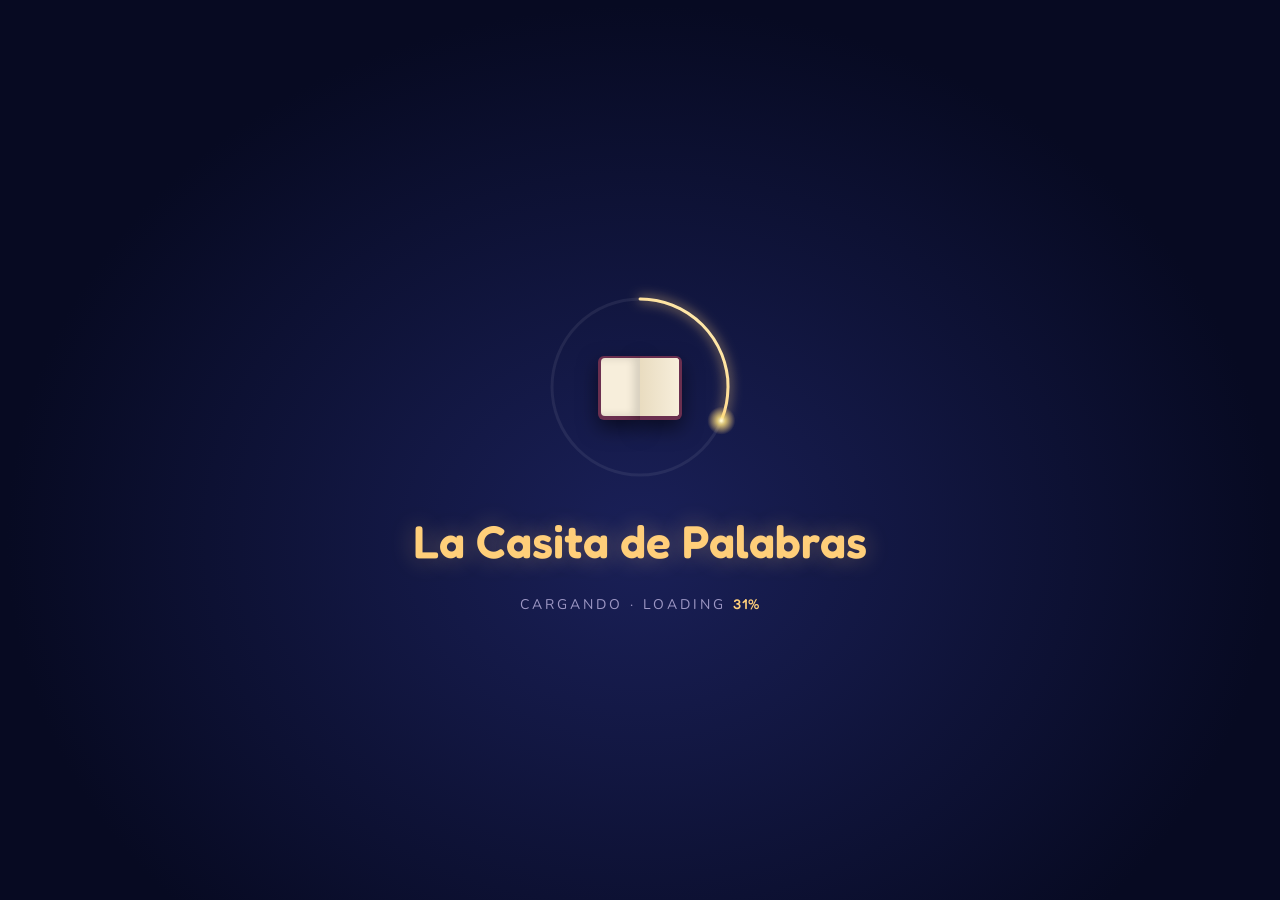
==== index.html @ 1dce13b0 "Voiced dialogue, activities for chapters 1-2, storybook map - Each page reads its dialogue line by l" ====
<!doctype html>
<html lang="en">
<head>
<meta charset="utf-8">
<meta name="viewport" content="width=device-width, initial-scale=1">
<title>La Casita de Palabras</title>
<meta name="description" content="A tiny storybook to learn first Spanish words.">
<link rel="preconnect" href="https://fonts.googleapis.com">
<link href="https://fonts.googleapis.com/css2?family=Fraunces:opsz,wght@9..144,500;9..144,600;9..144,700&family=Fredoka:wght@400;500;600;700&family=Nunito:wght@400;600;700;800&display=swap" rel="stylesheet">
<style>
:root{
  --night:#0b1030; --night2:#161d4a; --ink:#1d1a2e; --paper:#f7eedb; --paper2:#efe2c6;
  --lamp:#ffcf7a; --lamp2:#ffb347; --coral:#ff7a6b; --teal:#4fc3b0; --sky:#7d8cff;
  --word:#2f5bd3; --muted:#7a6f5d; --ok:#3fae6a; --bad:#e0564a; --plum:#5a2a3f;
  --ease:cubic-bezier(.65,0,.35,1); --spring:cubic-bezier(.3,1.5,.5,1);
}
*{box-sizing:border-box;margin:0;padding:0}
html,body{height:100%}
body{background:radial-gradient(ellipse at 50% 120%,#2a2f6b 0%,var(--night) 60%) fixed,var(--night);
  color:#f5efe2;font-family:Nunito,system-ui,sans-serif;overflow-x:hidden}
button{font-family:inherit;cursor:pointer;border:0;background:none;color:inherit}
h1,h2,h3,.fred{font-family:Fraunces,Georgia,serif;font-weight:700;letter-spacing:-.2px}
#stars{position:fixed;inset:0;z-index:0;pointer-events:none}
#fx{position:fixed;inset:0;z-index:95;pointer-events:none}
.screen{position:relative;z-index:1;min-height:100vh;display:none;align-items:center;justify-content:center;padding:78px 3vw 36px}
.screen.on{display:flex;animation:fadeIn .9s var(--ease)}
@keyframes fadeIn{from{opacity:0;transform:scale(1.03)}to{opacity:1;transform:none}}

/* ---------- top bar ---------- */
#bar{position:fixed;top:0;left:0;right:0;z-index:20;display:flex;align-items:center;gap:12px;padding:14px 24px;
  background:linear-gradient(#0b1030f0,#0b103000);transform:translateY(-100%);opacity:0;transition:.7s var(--ease)}
#bar.on{transform:none;opacity:1}
#bar .logo{font-family:Fredoka;font-weight:600;font-size:20px;color:var(--lamp);letter-spacing:.3px;margin-right:auto;cursor:pointer;display:flex;align-items:center;gap:10px}
#bar .logo svg{width:28px;height:28px;filter:drop-shadow(0 0 8px #ffcf7a88)}
#bar .logo small{color:#b9b3d6;font-weight:400;font-size:13px}
.pill{background:#ffffff12;color:#f5efe2;border:1px solid #ffffff22;border-radius:999px;padding:8px 14px;font-weight:700;font-size:14px;display:flex;align-items:center;gap:7px;transition:.25s;backdrop-filter:blur(6px)}
.pill:hover{background:#ffffff26;transform:translateY(-1px)}
.pill svg{width:18px;height:18px}
#miniAv{width:30px;height:30px;border-radius:50%;background:#ffffff18;overflow:hidden;display:flex;align-items:flex-end;justify-content:center;margin:-4px 0 -4px -6px}
#miniAv svg{width:30px;height:50px;margin-bottom:-18px}

/* ---------- loader ---------- */
#loader{position:fixed;inset:0;z-index:100;background:radial-gradient(ellipse at 50% 60%,#1a2058,#070a22 70%);display:flex;flex-direction:column;align-items:center;justify-content:center;gap:26px}
#loader.done{animation:ldOut 1.2s var(--ease) forwards}
@keyframes ldOut{to{opacity:0;visibility:hidden}}
.ldRing{position:relative;width:200px;height:200px;transition:transform 1.2s var(--ease),filter 1.2s}
#loader.done .ldRing{transform:scale(1.8);filter:blur(10px)}
.ldRing svg{position:absolute;inset:0;overflow:visible}
.ldRing .trk{fill:none;stroke:#ffffff12;stroke-width:3}
.ldRing .prg{fill:none;stroke:url(#ldGrad);stroke-width:3;stroke-linecap:round;stroke-dasharray:553;stroke-dashoffset:553;transform:rotate(-90deg);transform-origin:100px 100px;filter:drop-shadow(0 0 6px #ffcf7a)}
.ldBook{position:absolute;left:50%;top:50%;width:84px;height:58px;margin:-29px 0 0 -42px;perspective:300px}
.ldBook::before,.ldBook::after{content:"";position:absolute;bottom:-4px;width:50%;height:calc(100% + 6px);background:#6b2f4f;left:0;border-radius:6px 0 0 6px;box-shadow:0 8px 20px #0008}
.ldBook::after{left:50%;border-radius:0 6px 6px 0}
.ldBook i{position:absolute;bottom:0;width:46%;height:100%;background:var(--paper);z-index:1}
.ldBook i:first-child{right:50%;border-radius:4px 0 0 4px;box-shadow:inset -6px 0 8px #0002}
.ldBook i:nth-child(2){left:50%;border-radius:0 4px 4px 0;box-shadow:inset 6px 0 8px #0002}
.ldBook span{position:absolute;left:50%;bottom:0;width:46%;height:100%;background:linear-gradient(90deg,#e9dcc0,var(--paper));border-radius:0 4px 4px 0;transform-origin:left center;
  animation:ldPage 2.1s var(--ease) infinite;z-index:2}
.ldBook span:nth-of-type(2){animation-delay:.35s}.ldBook span:nth-of-type(3){animation-delay:.7s}
@keyframes ldPage{0%,10%{transform:rotateY(0)}60%,100%{transform:rotateY(-180deg)}}
.ldTitle{font-family:Fredoka;font-size:clamp(30px,4vw,46px);font-weight:600;color:var(--lamp);text-shadow:0 0 24px #ffcf7a55;white-space:nowrap}
.ldTitle span{display:inline-block;opacity:0;animation:letterIn .9s var(--spring) forwards;animation-delay:calc(.3s + var(--i) * .045s)}
#loader.done .ldTitle span{animation:letterOut .7s var(--ease) forwards;animation-delay:calc(var(--i) * .02s)}
@keyframes letterIn{from{opacity:0;transform:translateY(24px) rotate(-10deg);filter:blur(8px)}to{opacity:1;transform:none;filter:none}}
@keyframes letterOut{to{opacity:0;transform:translateY(-30px);filter:blur(6px)}}
.ldSub{color:#9d97c4;font-size:14px;letter-spacing:3px;text-transform:uppercase;opacity:0;animation:fadeUp 1s 1.2s forwards}
.ldSub b{color:var(--lamp);font-family:Fredoka;font-weight:500;letter-spacing:1px;display:inline-block;min-width:3.2ch;text-align:right}
@keyframes fadeUp{from{opacity:0;transform:translateY(10px)}to{opacity:1;transform:none}}

/* ---------- cinematic intro ---------- */
#cine{position:fixed;inset:0;z-index:30;display:none;cursor:pointer;overflow:hidden;background:#070b24}
#cine.on{display:block}
#cine.off{animation:ldOut 1s var(--ease) forwards}
#cineSvg{position:absolute;inset:0;width:100%;height:100%}
.lay{transition:transform 2.8s var(--ease);transform-origin:800px 670px}
.cap{position:absolute;left:0;right:0;bottom:11vh;text-align:center;padding:0 6vw;pointer-events:none}
.cap h2{font-size:clamp(34px,4.4vw,64px);color:#fff4d6;line-height:1.1;text-shadow:0 4px 30px #000a,0 0 40px #ffcf7a44;font-weight:600}
.cap h2 .l{display:inline-block;opacity:0;white-space:pre}
.cap.in h2 .l{animation:letterIn 1s var(--spring) forwards;animation-delay:calc(.2s + var(--i) * .035s)}
.cap.out h2 .l{opacity:1;animation:letterOut .6s var(--ease) forwards;animation-delay:calc(var(--i) * .012s)}
.cap p{margin-top:14px;font-size:clamp(17px,1.6vw,23px);color:#d5cff0;opacity:0;text-shadow:0 2px 12px #000c}
.cap.in p{animation:fadeUp 1s 1s forwards}
.cap.out p{opacity:1;animation:letterOut .5s forwards}
.cap p b{color:var(--lamp)}
.cineShade{position:absolute;inset:0;background:linear-gradient(transparent 55%,#05081ccc);pointer-events:none}
.cineUI{position:absolute;left:0;right:0;bottom:4.5vh;display:flex;justify-content:center;gap:10px}
.cineUI i{width:38px;height:3px;border-radius:3px;background:#ffffff2a;overflow:hidden;position:relative}
.cineUI i::after{content:"";position:absolute;inset:0;background:var(--lamp);transform:scaleX(0);transform-origin:left}
.cineUI i.done::after{transform:scaleX(1)}
.cineUI i.on::after{animation:bar var(--dur,4.6s) linear forwards}
@keyframes bar{to{transform:scaleX(1)}}
.skip{position:absolute;top:24px;right:28px;background:#ffffff14;border:1px solid #ffffff2a;color:#ddd7f2;border-radius:999px;padding:9px 20px;font-weight:700;transition:.25s;backdrop-filter:blur(6px)}
.skip:hover{background:#ffffff26}
.cineHint{position:absolute;left:28px;top:30px;color:#cfc9ec;font-size:14px;letter-spacing:.5px;animation:pulse 2.4s infinite;transition:opacity .6s}
.cineHint.off{opacity:0;animation:none}

/* ---------- iris transition ---------- */
#iris{position:fixed;inset:0;z-index:90;pointer-events:none;background:radial-gradient(circle at var(--x,50%) var(--y,50%),#232a6e,#05081a 70%);
  clip-path:circle(0% at var(--x,50%) var(--y,50%));transition:clip-path .85s var(--ease)}
#iris.cover{clip-path:circle(150% at var(--x,50%) var(--y,50%));pointer-events:all}
#iris svg{position:absolute;left:50%;top:50%;width:70px;margin:-35px;opacity:0;transition:.4s;filter:drop-shadow(0 0 14px #ffcf7a)}
#iris.cover svg{opacity:1;transition-delay:.4s}

/* ---------- intro book ---------- */
#intro{flex-direction:column;text-align:center;gap:34px}
.bookTilt{perspective:1800px}
.bookWrap{width:min(400px,72vw);aspect-ratio:3/4;position:relative;cursor:pointer;transform-style:preserve-3d;transition:transform .5s ease-out}
.bookPages{position:absolute;inset:6px -10px 6px 8px;background:repeating-linear-gradient(90deg,#efe2c6 0 2px,#d9c8a4 2px 3px);border-radius:4px 10px 10px 4px;transform:translateZ(-14px);box-shadow:0 40px 80px #000b}
.bookInside{position:absolute;inset:6px 0 6px 8px;background:var(--paper);border-radius:4px 10px 10px 4px;transform:translateZ(-2px);display:flex;align-items:center;justify-content:center;
  color:var(--ink);font-family:Fredoka;font-size:46px;font-weight:600;box-shadow:inset 18px 0 30px #0000001a}
.leaf{position:absolute;inset:8px 2px 8px 10px;background:linear-gradient(90deg,#e8d9bb,var(--paper) 10%);border-radius:2px 10px 10px 2px;transform-origin:left center;transition:transform 1.1s var(--ease);transform:translateZ(0)}
.cover{position:absolute;inset:0;border-radius:6px 14px 14px 6px;transform-origin:left center;transition:transform 1.5s var(--ease);
  transform-style:preserve-3d;background:linear-gradient(135deg,#7a3558,#3a1c45);box-shadow:inset 0 0 0 10px #ffcf7a1f,inset 24px 0 0 #00000038,0 30px 60px #000a;
  display:flex;flex-direction:column;align-items:center;justify-content:center;gap:14px;padding:28px;overflow:hidden;transform:translateZ(1px)}
.cover::before{content:"";position:absolute;inset:18px;border:2px solid #ffcf7a77;border-radius:8px}
.cover::after{content:"";position:absolute;inset:0;background:linear-gradient(115deg,transparent 30%,#ffffff26 45%,transparent 60%);transform:translateX(-100%);animation:sheen 4.5s 1s infinite}
@keyframes sheen{0%{transform:translateX(-100%)}35%,100%{transform:translateX(100%)}}
.cover h1{font-size:clamp(30px,4.2vw,42px);color:var(--lamp);line-height:1.05;text-shadow:0 2px 0 #0005}
.cover p{color:#f3d9c9;font-size:15px}
.cover svg{width:120px;filter:drop-shadow(0 0 18px #ffcf7a88);animation:glowP 3s ease-in-out infinite alternate}
@keyframes glowP{to{filter:drop-shadow(0 0 30px #ffcf7acc)}}
.bookWrap.open .cover{transform:rotateY(-172deg)}
.bookWrap.open .leaf{transform:rotateY(-168deg)}
.bookWrap.open .leaf.l1{transition-delay:.55s}.bookWrap.open .leaf.l2{transition-delay:.75s}.bookWrap.open .leaf.l3{transition-delay:.95s}
.hint{color:#c9c3e6;font-size:16px;line-height:1.6}
.hint b{color:var(--lamp)}
.hint .k{display:inline-block;margin-top:8px;padding:6px 16px;border:1px solid #ffcf7a55;border-radius:999px;color:var(--lamp);animation:pulse 2.4s infinite}
@keyframes pulse{50%{opacity:.4}}
.float{animation:float 5s ease-in-out infinite}
@keyframes float{50%{translate:0 -10px}}

/* ---------- avatar ---------- */
.panel{background:var(--paper);color:var(--ink);border-radius:24px;box-shadow:0 40px 90px #000a,0 0 0 1px #ffffff14;width:min(1180px,100%);
  display:grid;grid-template-columns:1fr 1.15fr;overflow:hidden}
.stage{background:radial-gradient(circle at 50% 78%,#ffe7b8 0%,#f3c27c 38%,#c9784f 100%);display:flex;flex-direction:column;
  align-items:center;justify-content:flex-end;padding:30px 20px 0;position:relative;min-height:560px;overflow:hidden}
.stage::before{content:"";position:absolute;left:50%;bottom:-60px;width:360px;height:120px;margin-left:-180px;border-radius:50%;background:#00000022;filter:blur(6px)}
.stage .rays{position:absolute;left:50%;top:58%;width:900px;height:900px;margin:-450px;background:repeating-conic-gradient(#ffffff14 0 8deg,transparent 8deg 22deg);animation:spin 40s linear infinite;border-radius:50%}
@keyframes spin{to{transform:rotate(1turn)}}
#avBig{width:250px;height:416px;position:relative;filter:drop-shadow(0 16px 18px #0003)}
#avBig.pop{animation:avPop .5s var(--spring)}
@keyframes avPop{30%{transform:scale(1.06,.94) translateY(6px)}60%{transform:scale(.97,1.04) translateY(-8px)}}
.stage .bubble{position:relative;margin-bottom:14px;animation:bubIn .5s var(--spring)}
@keyframes bubIn{from{transform:scale(.6);opacity:0}}
.opts{padding:38px 40px 32px;display:flex;flex-direction:column;gap:18px}
.opts h2{font-size:34px}
.opts .sub{color:var(--muted);margin-top:-10px}
.row{opacity:0;animation:fadeUp .7s var(--ease) forwards}
.row:nth-of-type(1){animation-delay:.15s}.row:nth-of-type(2){animation-delay:.22s}.row:nth-of-type(3){animation-delay:.29s}.row:nth-of-type(4){animation-delay:.36s}.row:nth-of-type(5){animation-delay:.43s}.row:nth-of-type(6){animation-delay:.5s}
.row label{display:block;font-weight:800;font-size:13px;letter-spacing:.6px;text-transform:uppercase;color:var(--muted);margin-bottom:8px}
.row label i{font-style:normal;text-transform:none;letter-spacing:0;font-weight:600;color:#a89c86;margin-left:6px}
.swatches{display:flex;gap:10px;flex-wrap:wrap}
.sw{width:42px;height:42px;border-radius:50%;border:3px solid #fff;box-shadow:0 0 0 2px #0002,0 4px 10px #0002;transition:.25s var(--spring)}
.sw:hover{transform:scale(1.12)}
.sw.sel{box-shadow:0 0 0 3px var(--ink),0 6px 14px #0003;transform:scale(1.1)}
.chip{padding:10px 18px;border-radius:999px;background:var(--paper2);font-weight:700;color:var(--ink);border:2px solid transparent;transition:.2s}
.chip:hover{background:#fff}
.chip.sel{border-color:var(--ink);background:#fff}
input.name{font:700 20px Nunito;padding:13px 16px;border-radius:14px;border:2px solid #d8c9a8;background:#fff;width:100%;color:var(--ink);transition:.2s}
input.name:focus{outline:none;border-color:var(--word);box-shadow:0 0 0 4px #2f5bd322}

/* ---------- shared ---------- */
.bigBtn{background:linear-gradient(var(--lamp),var(--lamp2));color:#3a2310;font-family:Fredoka;font-weight:600;font-size:19px;
  padding:14px 30px;border-radius:999px;box-shadow:0 6px 0 #b9741e,0 12px 30px #ffb34755;transition:.15s;position:relative;overflow:hidden}
.bigBtn::after{content:"";position:absolute;inset:0;background:linear-gradient(115deg,transparent 30%,#ffffff88 50%,transparent 70%);transform:translateX(-120%)}
.bigBtn:hover:not(:disabled)::after{animation:sheenBtn .9s}
@keyframes sheenBtn{to{transform:translateX(120%)}}
.bigBtn:hover{transform:translateY(-2px)}
.bigBtn:active{transform:translateY(4px);box-shadow:0 2px 0 #b9741e}
.bigBtn:disabled{opacity:.45;cursor:default;transform:none}
.bubble{background:#fff;color:var(--ink);border-radius:18px;padding:10px 16px;font-weight:700;box-shadow:0 6px 18px #0003;
  font-size:17px;white-space:nowrap;display:inline-flex;align-items:center;gap:8px}
.bubble::after{content:"";position:absolute;left:50%;bottom:-9px;margin-left:-9px;border:9px solid transparent;border-bottom:0;border-top-color:#fff}
.say{width:30px;height:30px;border-radius:50%;background:var(--word);color:#fff;display:inline-flex;align-items:center;justify-content:center;flex:none;transition:.2s var(--spring);box-shadow:0 3px 8px #2f5bd355}
.say:hover{transform:scale(1.15)}
.say.talk{animation:talk .6s ease-in-out 2}
@keyframes talk{50%{box-shadow:0 0 0 8px #2f5bd322}}
.say svg{width:16px;height:16px}
button *{pointer-events:none}
.w{color:var(--word);font-weight:800;border-bottom:2px dotted var(--word);cursor:pointer;transition:.2s;font:inherit;font-weight:800;padding:0 1px;line-height:inherit}
.w:hover{background:#2f5bd31a;border-radius:4px;border-bottom-style:solid}
#toast{position:fixed;left:50%;bottom:30px;transform:translateX(-50%) translateY(80px);background:#fff;color:var(--ink);padding:12px 20px;
  border-radius:14px;font-weight:700;z-index:50;transition:.45s var(--spring);box-shadow:0 10px 30px #0006;opacity:0}
#toast.on{transform:translateX(-50%);opacity:1}

/* ---------- map ---------- */
#map{flex-direction:column;gap:16px;overflow:hidden}
#map h2{font-size:clamp(28px,3vw,40px);color:var(--lamp);text-align:center;text-shadow:0 0 30px #ffcf7a44}
#map .lead{color:#c9c3e6;text-align:center;margin-top:-8px}
#houseSvg{width:min(1200px,100%,calc((100vh - 270px) * 1.78));height:auto;overflow:visible;transition:transform 1.1s var(--ease)}
.room{cursor:pointer}
.room .glass{transition:.35s}
.room{transition:transform .35s var(--spring);transform-box:fill-box;transform-origin:center}
.room:not(.locked):hover{transform:scale(1.03)}
.room text{font-family:Fraunces,Georgia,serif!important}
.room:hover .glass{filter:brightness(1.18) drop-shadow(0 0 16px #ffcf7a)}
.room.locked{cursor:not-allowed}
.room.locked:hover .glass{filter:brightness(1.25)}
.room text{font-family:Fredoka;pointer-events:none}
.room .beacon{animation:beacon 2s ease-in-out infinite;transform-box:fill-box;transform-origin:center}
@keyframes beacon{50%{transform:translateY(-6px)}}
#mapAv{transition:transform 1s var(--ease)}
.shelf{display:flex;gap:14px;align-items:center;background:#ffffff0d;border:1px solid #ffffff1a;padding:12px 20px;border-radius:18px;backdrop-filter:blur(4px)}
.shelf span{font-weight:800;font-size:13px;letter-spacing:.6px;text-transform:uppercase;color:#b9b3d6}
.slot{width:52px;height:52px;border-radius:50%;border:2px dashed #ffffff33;display:flex;align-items:center;justify-content:center}
.slot.got{border:0;background:radial-gradient(#ffcf7a55,transparent 70%)}
.slot.new{animation:slotPop 1s var(--spring) .6s both}
@keyframes slotPop{from{transform:scale(0) rotate(-180deg)}}
.slot svg{width:46px;height:46px}

/* ---------- storybook: picture stage + paper page ---------- */
#story{flex-direction:column;gap:12px;padding-bottom:20px}
.theater{width:min(1320px,100%);height:min(calc(100vh - 168px),820px);min-height:460px;display:grid;grid-template-columns:1.12fr 1fr;
  border-radius:20px;box-shadow:0 40px 100px #000c,0 0 0 1px #ffffff12;position:relative}
.theater::after{content:"";position:absolute;left:52.8%;top:0;bottom:0;width:40px;margin-left:-20px;background:linear-gradient(90deg,transparent,#0000002e 45%,#00000040 50%,#0000002e 55%,transparent);pointer-events:none;z-index:4}
.pic{container-type:size;position:relative;overflow:hidden;border-radius:20px 0 0 20px;background:#0b1030;--px:0;--py:0;touch-action:pan-y}
.shot{position:absolute;inset:0;overflow:hidden}
.scnBox{position:absolute;left:var(--bx);top:var(--by);width:var(--bw);height:var(--bh);transform:translate(calc(var(--px) * -14px),calc(var(--py) * -10px)) scale(1.03);transition:transform .8s cubic-bezier(.2,.7,.3,1)}
.kb{position:absolute;inset:0;animation:kb 14s ease-in-out infinite alternate}
@keyframes kb{from{transform:scale(1)}to{transform:scale(1.045) translateY(-6px)}}
.scenePg{position:absolute;inset:0}
.scenePg>svg{position:absolute;inset:0;width:100%;height:100%;transform-origin:var(--ox) var(--oy)}
.scenePg.live>svg{animation:camIn 1.35s cubic-bezier(.3,.1,.2,1) both}
@keyframes camIn{from{transform:scale(var(--cs,1.28))}}
.scenePg .bubble{position:absolute;transform:translate(-50%,12px) scale(.4);opacity:0;transition:.55s var(--spring);font-size:calc(17px * var(--u));transition-delay:0s;z-index:2}
.scenePg.live .bubble{opacity:1;transform:translate(-50%,0) scale(1);transition-delay:var(--dl)}
.scenePg .bubble.re{animation:bubRe .45s var(--spring)}
@keyframes bubRe{from{transform:translate(-50%,0) scale(.6)}}
/* film cuts between pictures */
.shot.in{z-index:2}.shot.out{z-index:1}
.shot.in.fade{animation:cutFade .9s ease both}@keyframes cutFade{from{opacity:0}}
.shot.in.pan{animation:panIn 1s var(--ease) both}@keyframes panIn{from{transform:translateX(100%)}}
.shot.out.pan{animation:panOut 1s var(--ease) both}@keyframes panOut{to{transform:translateX(-38%);filter:brightness(.35)}}
.shot.in.panB{animation:panInB 1s var(--ease) both}@keyframes panInB{from{transform:translateX(-100%)}}
.shot.out.panB{animation:panOutB 1s var(--ease) both}@keyframes panOutB{to{transform:translateX(38%);filter:brightness(.35)}}
.shot.in.iris{animation:irisIn 1.05s var(--ease) both}@keyframes irisIn{from{clip-path:circle(0% at var(--ix) var(--iy))}to{clip-path:circle(150% at var(--ix) var(--iy))}}
.shot.out.iris{animation:dim 1s ease both}@keyframes dim{to{filter:brightness(.2) blur(2px)}}
.shot.in.wipe{animation:wipeIn 1s var(--ease) both}@keyframes wipeIn{from{clip-path:polygon(100% 0,140% 0,120% 100%,100% 100%)}to{clip-path:polygon(-40% 0,100% 0,100% 100%,-20% 100%)}}
.shot.out.wipe{animation:dim 1s ease both}
.shot.in.push{animation:pushIn .85s cubic-bezier(.2,.7,.3,1) both}@keyframes pushIn{from{opacity:0;transform:scale(1.12)}}
.shot.out.push{animation:pushOut .7s ease both}@keyframes pushOut{to{opacity:0;transform:scale(.94)}}
/* film grain + soft frame so the picture feels printed, not rendered */
.grain{position:absolute;inset:0;z-index:5;pointer-events:none;opacity:.22;mix-blend-mode:overlay;
  background-image:url("data:image/svg+xml,%3Csvg xmlns='http://www.w3.org/2000/svg' width='160' height='160'%3E%3Cfilter id='n'%3E%3CfeTurbulence type='fractalNoise' baseFrequency='.85' numOctaves='2' stitchTiles='stitch'/%3E%3C/filter%3E%3Crect width='100%25' height='100%25' filter='url(%23n)'/%3E%3C/svg%3E");
  box-shadow:inset 0 0 0 10px #f7eedb10,inset 0 0 90px #000a;animation:grain .5s steps(3) infinite}
@keyframes grain{0%{background-position:0 0}33%{background-position:-40px 30px}66%{background-position:30px -50px}}
/* chapter title card */
.titleCard{position:absolute;inset:0;z-index:6;display:flex;align-items:center;justify-content:center;text-align:center;opacity:0;pointer-events:none;
  background:radial-gradient(ellipse at 50% 55%,#0b103055,#05081cdd);transition:opacity .8s}
.titleCard.on{opacity:1;pointer-events:auto}
.pic.tc .bubble{visibility:hidden}
.tcIn{padding:24px;max-width:90%}
.tcCh{font-family:Fraunces,serif;letter-spacing:5px;text-transform:uppercase;color:#f3c9b8;font-size:14px;opacity:0}
.titleCard.on .tcCh{animation:fadeUp .8s .2s forwards}
.titleCard h2{font-family:Fraunces,serif;font-weight:700;font-size:clamp(34px,10cqw,74px);color:var(--lamp);line-height:1.02;margin:10px 0 12px;text-shadow:0 4px 30px #000a,0 0 40px #ffcf7a44}
.titleCard h2 .wd{display:inline-block;white-space:nowrap}
.titleCard h2 .wd span{display:inline-block;opacity:0}
.titleCard.on h2 .wd span{animation:letterIn .9s var(--spring) forwards;animation-delay:calc(.45s + var(--i) * .05s)}
.titleCard p{color:#ddd7f2;font-size:17px;opacity:0}.titleCard.on p{animation:fadeUp .9s 1.1s forwards}
.titleCard .tcFor b{color:#fff}
.titleCard .bigBtn{margin-top:22px;opacity:0}.titleCard.on .bigBtn{animation:fadeUp .9s 1.5s forwards}
/* the paper page */
.paper{position:relative;background:var(--paper);color:var(--ink);border-radius:0 20px 20px 0;overflow-y:auto;overflow-x:hidden;perspective:1600px;
  background-image:radial-gradient(ellipse at 0% 50%,#00000014,transparent 40%),url("data:image/svg+xml,%3Csvg xmlns='http://www.w3.org/2000/svg' width='200' height='200'%3E%3Cfilter id='p'%3E%3CfeTurbulence type='fractalNoise' baseFrequency='.6' numOctaves='3'/%3E%3CfeColorMatrix values='0 0 0 0 .45 0 0 0 0 .38 0 0 0 0 .25 0 0 0 .09 0'/%3E%3C/filter%3E%3Crect width='100%25' height='100%25' filter='url(%23p)'/%3E%3C/svg%3E")}
.leafIn{min-height:100%;display:flex;flex-direction:column;transform-origin:0 50%;backface-visibility:hidden}
.leafIn>*{flex:1}
.leafIn.tOut{animation:leafOut .28s ease-in forwards}@keyframes leafOut{to{transform:rotateY(-80deg);opacity:0}}
.leafIn.tOutB{animation:leafOutB .28s ease-in forwards}@keyframes leafOutB{to{transform:translateX(40px);opacity:0}}
.leafIn.tIn{animation:leafIn .55s cubic-bezier(.2,.8,.3,1)}@keyframes leafIn{from{transform:rotateY(70deg);opacity:0}}
.leafIn.tInB{animation:leafInB .45s ease-out}@keyframes leafInB{from{transform:translateX(-40px);opacity:0}}
.paper .pgIn{display:flex;flex-direction:column;min-height:100%;padding:calc(46px * var(--u)) calc(48px * var(--u)) calc(40px * var(--u));position:relative}
.paper .pgIn::after{content:attr(data-n);position:absolute;bottom:calc(14px * var(--u));right:calc(24px * var(--u));font-family:Fraunces,serif;font-style:italic;color:#b9a988;font-size:calc(15px * var(--u))}
.paper .tip{margin-top:auto}
.paper .act+.cardBox:empty+.tip,.paper .cardBox+.tip{margin-top:auto}
.paper .story p:first-child::first-letter{font-family:Fraunces,serif;font-weight:700;float:left;font-size:3.1em;line-height:.85;margin:6px 8px 0 0;color:var(--coral)}
.coverCard{min-height:100%;display:flex;flex-direction:column;align-items:center;justify-content:center;text-align:center;gap:14px;padding:40px;
  background:linear-gradient(135deg,#7a3558,#3a1c45);color:#fff;position:relative}
.coverCard::before{content:"";position:absolute;inset:22px;border:2px solid #ffcf7a66;border-radius:10px;pointer-events:none}
.coverCard .ch{font-family:Fraunces,serif;letter-spacing:4px;text-transform:uppercase;color:#f3c9b8;font-size:14px}
.coverCard svg{width:150px;filter:drop-shadow(0 0 22px #ffcf7a77);animation:glowP 3s ease-in-out infinite alternate}
.coverCard h2{font-family:Fraunces,serif;font-size:clamp(34px,4vw,54px);color:var(--lamp);line-height:1}
.coverCard p{color:#f3d9c9}.coverCard .cHint{font-size:14px;color:#ffcf7acc;animation:pulse 2.4s infinite;margin-top:10px}
/* mouths: open while someone talks */
.mOpen{opacity:0}
.talking .mouth path{opacity:0}
.talking .mOpen{opacity:1;animation:flap .15s ease-in-out infinite alternate;transform-box:fill-box;transform-origin:center}
@keyframes flap{from{transform:scaleY(1)}to{transform:scaleY(.25)}}
.talking .beak{animation:flap .15s infinite alternate;transform-box:fill-box;transform-origin:50% 0}
.talking .singMouth{animation-duration:.15s}
.kicker{font-family:Fraunces,serif;font-style:italic;font-weight:600;color:var(--coral);letter-spacing:1px;text-transform:uppercase;font-size:calc(13px * var(--u))}
.paper h3{font-size:calc(34px * var(--u));margin:calc(4px * var(--u)) 0 calc(14px * var(--u));line-height:1.1}
.story{font-size:calc(20px * var(--u));line-height:1.6}
.story p{margin-bottom:calc(10px * var(--u))}
.line{display:flex;gap:12px;align-items:center;margin:calc(10px * var(--u)) 0;font-size:calc(23px * var(--u));font-weight:700}
.line{transition:background .3s,box-shadow .3s;border-radius:12px;padding:2px 6px;margin-left:-6px;margin-right:-6px}
.line.now{background:#ffcf7a3a;box-shadow:inset 4px 0 0 var(--lamp2)}
.replay{position:absolute;top:calc(40px * var(--u));right:calc(40px * var(--u));display:flex;align-items:center;gap:6px;background:var(--paper2);color:var(--muted);border-radius:999px;padding:6px 12px;font-weight:800;font-size:13px;transition:.2s}
.replay:hover{background:var(--word);color:#fff}.replay svg{width:16px;height:16px}
.line .who{font-family:Nunito;font-weight:800;font-weight:600;font-size:calc(12px * var(--u));letter-spacing:.5px;text-transform:uppercase;background:var(--paper2);
  color:var(--muted);padding:4px 10px;border-radius:999px;flex:none;min-width:64px;text-align:center}
.tip{margin-top:auto;background:#fff8e6;border:2px dashed #e6c88e;border-radius:14px;padding:calc(12px * var(--u)) 16px;font-size:calc(16px * var(--u));line-height:1.5}
.tip b{color:var(--coral)}
.card{margin-top:calc(12px * var(--u));background:#fff;border-radius:16px;padding:calc(12px * var(--u)) 18px;box-shadow:0 8px 24px #3a2a1022;display:flex;align-items:center;gap:14px;
  border-left:6px solid var(--word);animation:pop .45s var(--spring)}
@keyframes pop{from{transform:scale(.8) translateY(8px);opacity:0}}
.card .es{font-family:Fraunces,serif;font-size:calc(26px * var(--u));font-weight:600;color:var(--word);line-height:1}
.card .pr{font-size:calc(14px * var(--u));color:var(--muted);margin-top:4px}
.card .en{font-size:calc(17px * var(--u));font-weight:800;margin-left:auto;text-align:right}
.card .ko{font-size:calc(14px * var(--u));color:var(--muted);font-weight:600}
.card .say{width:42px;height:42px}
.card .say svg{width:20px;height:20px}
.recap{display:grid;grid-template-columns:1fr 1fr;gap:8px;margin-top:6px}
.recap button{background:#fff;border-radius:12px;padding:calc(8px * var(--u)) 12px;font-size:calc(15px * var(--u));cursor:pointer;border:2px solid transparent;text-align:left;color:var(--ink);transition:.2s}
.recap button:hover{border-color:var(--word);transform:translateY(-2px)}
.recap b{color:var(--word);font-family:Fraunces,serif;font-weight:600;font-size:calc(18px * var(--u));display:block}
.qPrompt{font-size:calc(22px * var(--u));font-weight:800;margin:4px 0 calc(16px * var(--u));line-height:1.35;display:flex;gap:10px;align-items:center;flex-wrap:wrap}
.opt{display:block;width:100%;text-align:left;background:#fff;border:2px solid #e3d5b6;border-radius:14px;padding:calc(13px * var(--u)) 18px;font-size:calc(19px * var(--u));font-weight:700;
  color:var(--ink);margin-bottom:calc(10px * var(--u));transition:.2s}
.opt:hover{border-color:var(--word);transform:translateX(4px)}
.opt.ok{background:#e4f6ea;border-color:var(--ok);animation:okPop .5s var(--spring)}
@keyframes okPop{40%{transform:scale(1.04)}}
.opt.no{background:#fde6e3;border-color:var(--bad);animation:shake .4s}
@keyframes shake{25%{transform:translateX(-6px)}75%{transform:translateX(6px)}}
.fb{min-height:30px;font-weight:800;font-size:calc(18px * var(--u))}
.fb.ok{color:var(--ok)} .fb.no{color:var(--bad)}
.qBar{display:flex;gap:6px;margin:calc(8px * var(--u)) 0 calc(14px * var(--u))}
.qBar i{flex:1;height:6px;border-radius:4px;background:#e8dcc2;transition:.4s}
.qBar i.done{background:var(--ok)}
.qBar i.on{background:var(--lamp2)}
.qIn{animation:qIn .5s var(--ease)}
@keyframes qIn{from{opacity:0;transform:translateX(30px)}}
.nav{display:flex;align-items:center;gap:18px;justify-content:center;position:relative;z-index:2}
.navBtn{width:52px;height:52px;border-radius:50%;background:#ffffff14;color:#fff;border:1px solid #ffffff2a;display:flex;align-items:center;justify-content:center;transition:.25s;backdrop-filter:blur(6px)}
.navBtn:hover:not(:disabled){background:var(--lamp);color:#3a2310;transform:scale(1.08)}
.navBtn:disabled{opacity:.25;cursor:default}
.navBtn svg{width:24px;height:24px}
.dots{display:flex;gap:8px}
.dot{width:10px;height:10px;border-radius:50%;background:#ffffff30;transition:.4s var(--ease)}
.dot.on{background:var(--lamp);width:28px;border-radius:6px}
.dot.q{background:#ff7a6b55}.dot.q.on{background:var(--coral)}
.navHint{color:#8e88b8;font-size:13px;text-align:center}

/* ---------- reward ---------- */
#reward{position:fixed;inset:0;z-index:60;background:#05081ce6;display:none;align-items:center;justify-content:center;flex-direction:column;gap:14px;text-align:center;backdrop-filter:blur(6px)}
#reward.on{display:flex;animation:fadeIn .5s}
.stkWrap{position:relative;width:240px;height:240px;display:flex;align-items:center;justify-content:center}
.stkWrap .rays{position:absolute;inset:-120px;background:repeating-conic-gradient(#ffcf7a30 0 6deg,transparent 6deg 18deg);border-radius:50%;animation:spin 18s linear infinite;
  -webkit-mask:radial-gradient(circle,#000 20%,transparent 65%);mask:radial-gradient(circle,#000 20%,transparent 65%)}
#reward .stk{width:200px;height:200px;animation:spinIn 1.2s var(--spring);filter:drop-shadow(0 0 30px #ffcf7a99);position:relative}
@keyframes spinIn{from{transform:scale(0) rotate(-260deg)}}
#reward h2{font-size:48px;color:var(--lamp)}
#reward p{color:#ddd7f2;font-size:18px;max-width:500px;line-height:1.55}

/* ---------- swaying plants ---------- */
.deco{position:fixed;left:0;right:0;z-index:0;pointer-events:none}
#decoTop{top:0;height:170px}
#decoBot{bottom:0;height:210px}
.deco svg{width:100%;height:100%;display:block}
.sw1,.swT{transform-box:fill-box;animation:sway var(--d,4s) ease-in-out var(--dl,0s) infinite alternate}
.sw1{transform-origin:50% 100%}
.swT{transform-origin:50% 0}
@keyframes sway{from{transform:rotate(calc(var(--a,4deg) * -1))}to{transform:rotate(var(--a,4deg))}}
.mGlow{animation:mg 3s ease-in-out infinite alternate}
@keyframes mg{from{opacity:.25}to{opacity:.7}}

/* ---------- svg character motion ---------- */
.blink{animation:blink 4.2s infinite;transform-box:fill-box;transform-origin:center}
@keyframes blink{0%,93%,100%{transform:scaleY(1)}96%{transform:scaleY(.1)}}
.tail{animation:tail 2.4s ease-in-out infinite;transform-origin:78px 80px}
@keyframes tail{50%{transform:rotate(-14deg)}}
.waveArm{animation:wave 1.4s ease-in-out infinite;transform-origin:86px 110px}
@keyframes wave{50%{transform:rotate(-18deg)}}
.breathe{animation:breathe 3.2s ease-in-out infinite;transform-box:fill-box;transform-origin:50% 100%}
@keyframes breathe{50%{transform:scale(1.015,.985)}}
.wing{animation:wing .5s ease-in-out infinite alternate;transform-box:fill-box;transform-origin:center}
@keyframes wing{to{transform:scaleY(.8)}}
.smoke circle{animation:smoke 4s ease-out infinite;transform-box:fill-box;transform-origin:center;opacity:0}
.smoke circle:nth-child(2){animation-delay:1.3s}.smoke circle:nth-child(3){animation-delay:2.6s}
@keyframes smoke{0%{opacity:0;transform:translate(0,0) scale(.4)}20%{opacity:.45}100%{opacity:0;transform:translate(26px,-90px) scale(1.8)}}
.sfly{animation:sfly var(--d) ease-in-out infinite alternate}
@keyframes sfly{0%{transform:translate(0,0);opacity:.2}50%{opacity:1}100%{transform:translate(var(--x),var(--y));opacity:.3}}
.live .avWalk{animation:walkIn 1.8s var(--ease) both}
@keyframes walkIn{from{transform:translateX(var(--from,-260px))}}
.live .avWalk .bob{animation:bob .3s ease-in-out 6 alternate}
@keyframes bob{to{transform:translateY(-6px)}}
.live .popIn{animation:popIn .8s var(--spring) .3s both}
@keyframes popIn{from{transform:scale(0) translateY(40px)}}
.live .flyIn{animation:flyIn 1.8s var(--ease) both}
@keyframes flyIn{from{transform:translate(-260px,-200px) rotate(-20deg)}}
.doorLeaf{transform-box:fill-box;transform-origin:left center}
.doorOpen .doorLeaf{transform:scaleX(.18)}
.doorOpen .doorIn{fill:#ffcf7a}
.live.doorAnim .doorLeaf{animation:doorOpen 1.4s var(--ease) .9s both}
@keyframes doorOpen{from{transform:scaleX(1)}to{transform:scaleX(.18)}}
.live.doorAnim .doorIn{animation:doorLight 1.4s .9s both}
@keyframes doorLight{from{fill:#2a1a20}to{fill:#ffcf7a}}
.flame{animation:flame .45s ease-in-out infinite alternate;transform-box:fill-box;transform-origin:50% 100%}
.flame.f2{animation-duration:.6s;animation-delay:-.2s}.flame.f3{animation-duration:.38s;animation-delay:-.1s}
@keyframes flame{to{transform:scale(.88,1.14) skewX(3deg)}}
.fireGlow{animation:fireGlow 1.6s ease-in-out infinite alternate}
@keyframes fireGlow{to{opacity:.65}}
.spark{animation:spark var(--d) linear infinite;animation-delay:var(--dl)}
@keyframes spark{from{transform:translateY(0);opacity:1}to{transform:translate(var(--x),-120px);opacity:0}}
/* camera: each scene starts zoomed on the speaker, then pulls back */
.live .cam{animation:camIn 1.7s var(--ease) both}
@keyframes camIn{from{transform:scale(var(--cs,1.3))}}
.dance{animation:dance .48s ease-in-out infinite alternate;animation-delay:var(--dl);transform-box:fill-box;transform-origin:50% 100%}
@keyframes dance{from{transform:translateY(0) rotate(-3deg)}to{transform:translateY(-10px) rotate(3deg)}}
.swayMan{animation:swayMan 2.2s ease-in-out infinite;transform-box:fill-box;transform-origin:50% 100%}
@keyframes swayMan{25%{transform:rotate(-6deg)}75%{transform:rotate(5deg) translateX(4px)}}
.singMouth{animation:sing .3s ease-in-out infinite alternate;transform-box:fill-box;transform-origin:center}
@keyframes sing{to{transform:scaleY(.35)}}
.batFly{animation:batFly var(--d) linear infinite}
@keyframes batFly{from{transform:translateX(-120px)}to{transform:translateX(760px)}}
.batW{animation:wing .18s ease-in-out infinite alternate;transform-box:fill-box;transform-origin:center}
.bulbG{animation:mg 1.8s ease-in-out infinite alternate;animation-delay:var(--dl)}
.jackG,.jackF{animation:jack 1.3s ease-in-out infinite alternate}
@keyframes jack{0%{opacity:.55}40%{opacity:1}70%{opacity:.7}100%{opacity:.95}}
.neon{animation:neon 5s infinite}
@keyframes neon{0%,18%,22%,62%,64%,100%{opacity:1}20%,63%{opacity:.35}}
.swing{animation:swingB var(--d) ease-in-out infinite alternate}
@keyframes swingB{from{transform:rotate(-3deg)}to{transform:rotate(3deg)}}
.scr{animation:mg 2.4s ease-in-out infinite alternate;animation-delay:var(--dl)}
.sens{animation:sens 1.6s ease-out infinite;transform-box:fill-box;transform-origin:center}
@keyframes sens{from{transform:scale(.8);opacity:1}to{transform:scale(1.6);opacity:0}}
.beamL{animation:beam 3.4s ease-in-out infinite alternate}.beamR{animation:beam 2.9s ease-in-out infinite alternate-reverse}
@keyframes beam{from{transform:rotate(-14deg)}to{transform:rotate(14deg)}}
.ball{animation:spin 4s linear infinite}
.disco{animation:disco 1.2s ease-in-out infinite alternate;animation-delay:var(--dl)}
@keyframes disco{from{opacity:.05}to{opacity:.9}}
.eq{animation:eq .42s ease-in-out infinite alternate;animation-delay:var(--dl);transform-box:fill-box;transform-origin:50% 100%}
@keyframes eq{from{transform:scaleY(.15)}to{transform:scaleY(1)}}
.frond{animation:sway 4s ease-in-out infinite alternate;transform-box:fill-box;transform-origin:50% 100%;--a:2deg}
.live .carIn{animation:carIn 2.4s cubic-bezier(.2,.8,.3,1) both}
@keyframes carIn{from{transform:translateX(560px)}}
.live .carIn .wheel{animation:wheel .5s linear 4}
@keyframes wheel{to{transform:rotate(1turn)}}
.skel{animation:skel 3s ease-in-out infinite;transform-box:fill-box;transform-origin:50% 100%}
@keyframes skel{50%{transform:rotate(-4deg)}}
/* activities */
.act{margin-top:calc(14px * var(--u));background:#fff;border-radius:18px;padding:calc(12px * var(--u)) calc(16px * var(--u));box-shadow:0 8px 24px #3a2a1022;border:3px solid var(--lamp);position:relative}
.act.nudge{animation:shake .4s 2}
.act.done{border-color:var(--ok)}
.actQ{font-weight:800;font-size:calc(16px * var(--u));color:var(--ink)}
.actQ i{font-style:normal;color:var(--muted);font-weight:600;font-size:.85em;margin-left:4px}
.actQ .star{color:var(--lamp2)}
.aRow{display:flex;align-items:center;justify-content:center;gap:calc(18px * var(--u));margin:calc(10px * var(--u)) 0 calc(4px * var(--u));min-height:calc(130px * var(--u))}
.actOk{font-weight:800;font-size:calc(18px * var(--u));color:var(--ok);text-align:center;min-height:calc(24px * var(--u))}
.actOk span{color:var(--muted);font-weight:600;font-size:.85em}
.rfid{width:calc(150px * var(--u));height:calc(94px * var(--u));border-radius:12px;background:linear-gradient(135deg,#7a3ad8,#c77dff);color:#fff;display:flex;flex-direction:column;justify-content:space-between;padding:10px 12px;text-align:left;
  box-shadow:0 8px 18px #7a3ad855;transition:transform .7s var(--ease);position:relative;animation:float 2.4s ease-in-out infinite}
.rfid b{font-family:Fredoka;letter-spacing:2px;font-size:calc(14px * var(--u))}.rfid small{font-weight:800;font-size:calc(15px * var(--u))}
.rfid i{position:absolute;right:12px;top:12px;width:22px;height:16px;border-radius:3px;background:#ffd36a}
.act.go .rfid{transform:translateX(calc(120px * var(--u))) rotate(-8deg) scale(.9);animation:none}
.rfid.gift{background:linear-gradient(135deg,#d36a8a,#ffb3c8)}
.act.go .rfid.gift{transform:translateX(calc(90px * var(--u))) translateY(-10px) rotate(10deg)}
.giftTo{font-weight:800;color:var(--muted);font-family:Fredoka}
.sensor{width:calc(84px * var(--u));height:calc(110px * var(--u));border-radius:14px;background:#0c0f1c;color:#5ad1b0;display:flex;flex-direction:column;align-items:center;justify-content:center;gap:4px;font-family:Fredoka;transition:.3s}
.sensor svg{width:60%}
.act.done .sensor{color:#7dff9a;box-shadow:0 0 24px #7dff9a}
.glassSvg{width:calc(80px * var(--u));height:calc(120px * var(--u));overflow:visible}
.glassSvg .beer{transform:translateY(120px);transition:transform 2s ease-in}
.glassSvg .foam{transform:translateY(120px);transition:transform 2s ease-in}
.act[data-step="2"] .glassSvg .beer,.act[data-step="3"] .glassSvg .beer,.cheersRow .glassSvg .beer{transform:translateY(22px)}
.act[data-step="2"] .glassSvg .foam,.act[data-step="3"] .glassSvg .foam,.cheersRow .glassSvg .foam{transform:translateY(8px)}
.glassSvg .bubbles circle{animation:bub 1.4s linear infinite}
.glassSvg .bubbles circle:nth-child(2){animation-delay:.5s}.glassSvg .bubbles circle:nth-child(3){animation-delay:.9s}
@keyframes bub{to{transform:translateY(-70px);opacity:0}}
.steps{display:flex;flex-direction:column;gap:8px}
.steps button,.phone button{background:var(--word);color:#fff;font-weight:800;border-radius:12px;padding:calc(10px * var(--u)) 16px;font-size:calc(16px * var(--u));box-shadow:0 4px 0 #1d3c96;transition:.15s}
.steps button:disabled{background:#cfc6b4;box-shadow:none;cursor:default}
.steps button.did{background:var(--ok);box-shadow:0 4px 0 #2a7a4a}
.steps button:not(:disabled):not(.did){animation:okPop 1s infinite}
.bigBtn.small{font-size:calc(17px * var(--u));padding:10px 20px}
.act.go .cheersRow .bigBtn{opacity:0;transform:scale(.6)}
.cheersRow .gL,.cheersRow .gR{transition:transform .45s cubic-bezier(.5,0,.7,1.6)}
.act.go .gL{transform:translateX(calc(60px * var(--u))) rotate(18deg)}.act.go .gR{transform:translateX(calc(-60px * var(--u))) rotate(-18deg)}
.clapBtn{display:flex;flex-direction:column;align-items:center;gap:4px;font-family:Fredoka;font-weight:600;color:var(--coral);font-size:calc(18px * var(--u))}
.clapBtn svg{width:calc(78px * var(--u));transition:transform .1s}
.clapBtn.hit svg{animation:clapHit .25s}
@keyframes clapHit{40%{transform:scale(1.25) rotate(-8deg)}}
.claps{display:flex;gap:8px}.claps i{width:18px;height:18px;border-radius:50%;background:#eadfca;transition:.3s var(--spring)}.claps i.on{background:var(--coral);transform:scale(1.2)}
.phone{width:calc(130px * var(--u));height:calc(150px * var(--u));border-radius:18px;background:#111;padding:8px;position:relative;box-shadow:0 10px 24px #0004}
.phone>div{position:absolute;inset:8px;border-radius:12px;display:flex;flex-direction:column;align-items:center;justify-content:center;gap:6px;text-align:center;transition:opacity .4s}
.scrA{background:#fff}.scrA b{font-size:calc(22px * var(--u))}.scrA span{color:var(--muted);font-weight:700;font-size:calc(13px * var(--u))}
.phone button{font-size:calc(12px * var(--u));padding:8px 10px;background:#111;box-shadow:none}
.scrB{background:#e9eef2;opacity:0;pointer-events:none}.scrB svg{width:100%;border-radius:8px}.scrB span{font-weight:800;font-size:calc(13px * var(--u));color:var(--ink)}
.act.go .scrA{opacity:0;pointer-events:none}.act.go .scrB{opacity:1}
.act.go .carDot{animation:carDot 2s ease-in-out forwards}
@keyframes carDot{to{transform:translate(48px,22px)}}
.sent{min-height:calc(44px * var(--u));border-bottom:2px dashed #e3d5b6;margin:calc(10px * var(--u)) 0;font-family:Fraunces,serif;font-size:calc(26px * var(--u));font-weight:700;color:var(--word);text-align:center}
.tw{display:inline-block;animation:pop .4s var(--spring)}
.tiles{display:flex;gap:10px;justify-content:center;flex-wrap:wrap;margin-bottom:6px}
.tile{background:var(--paper2);border:2px solid #e3d5b6;border-radius:12px;padding:calc(10px * var(--u)) 16px;font-weight:800;font-size:calc(19px * var(--u));color:var(--ink);box-shadow:0 4px 0 #d8c9a8;transition:.2s var(--spring)}
.tile:hover{transform:translateY(-3px)}.tile.used{opacity:.25;transform:scale(.9);box-shadow:none}.tile.no{animation:shake .4s}
.knockDoor{width:calc(110px * var(--u));height:calc(150px * var(--u));border-radius:8px 8px 0 0;background:#c4473a;border:6px solid #4a2a2e;position:relative;box-shadow:inset 0 0 0 8px #9c3328}
.knockDoor::after{content:"";position:absolute;right:14px;top:50%;width:10px;height:10px;border-radius:50%;background:#ffcf7a}
.knockDoor.hit{animation:knock .2s}@keyframes knock{40%{transform:scale(.96) rotate(-1deg)}}
.pickList{display:grid;grid-template-columns:1fr 1fr;gap:10px;margin-top:10px}
.pick{background:var(--paper2);border-radius:14px;padding:8px;display:flex;flex-direction:column;align-items:center;gap:4px;border:2px solid transparent;transition:.3s}
.pick svg{width:calc(70px * var(--u));height:calc(70px * var(--u));background:#fff8e6;border-radius:50%}
.pick .pw{font-weight:800;color:var(--muted);font-size:calc(14px * var(--u))}
.pick .pb{display:flex;gap:6px}.pick .pb button{background:#fff;border:2px solid #e3d5b6;border-radius:10px;padding:6px 10px;font-weight:800;font-size:calc(14px * var(--u));color:var(--ink)}
.pick .pb button.ok{background:var(--ok);border-color:var(--ok);color:#fff}.pick .pb button.no{animation:shake .4s;border-color:var(--bad)}
.pick.right{border-color:var(--ok);background:#e4f6ea}
.navBtn.wait{animation:pulse 1.6s infinite}
.tripSign{cursor:pointer}.tripSign:hover .board{filter:brightness(1.2) drop-shadow(0 0 12px #c77dff)}

@media (max-width:860px){
  .panel{grid-template-columns:1fr}
  .stage{min-height:340px}
  #avBig{width:190px;height:316px}
  .opts{padding:26px 22px}
}
/* phones and narrow windows: picture on top, the paper page below, buttons stuck to the bottom */
@media (max-width:899px){
  #story{padding:62px 10px 96px;justify-content:flex-start}
  .theater{grid-template-columns:1fr;height:auto;min-height:0;border-radius:16px}
  .theater::after{display:none}
  .pic{aspect-ratio:600/680;height:auto;max-height:64vh;border-radius:16px 16px 0 0}
  .theater.at0 .paper{display:none}
  .theater.at0 .pic{border-radius:16px;max-height:76vh}
  .paper{border-radius:0 0 16px 16px;overflow:visible}
  .paper .pgIn{padding:24px 20px 34px}
  .coverCard{min-height:260px}
  .nav{position:fixed;left:0;right:0;bottom:0;z-index:30;padding:12px 14px calc(12px + env(safe-area-inset-bottom));background:linear-gradient(#0b103000,#0b1030f0 35%)}
  .dots{flex-wrap:wrap;justify-content:center;max-width:62vw;gap:6px}
  .dot{width:8px;height:8px}.dot.on{width:20px}
  .line{gap:8px;flex-wrap:wrap}
  .aRow{flex-wrap:wrap}
}
@media (max-width:700px){
  .replay{position:static;align-self:flex-start;margin:0 0 10px}
  .screen{padding:64px 12px 28px}
  #bar{padding:10px 12px;gap:6px}
  #bar .logo{font-size:16px;gap:7px}#bar .logo svg{width:24px;height:24px}
  #bar .logo small,.pill .lbl,#miniName{display:none}
  .pill{padding:8px 10px}
  #map{gap:10px;justify-content:flex-start;padding-top:84px}#map .lead{font-size:14px;padding:0 6px}
  .shelf{flex-wrap:wrap;justify-content:center;padding:10px 12px;gap:10px}
  .slot{width:42px;height:42px}.slot svg{width:38px;height:38px}
  #reward h2{font-size:36px}#reward p{font-size:16px;padding:0 18px}
  .stkWrap{width:180px;height:180px}#reward .stk{width:150px;height:150px}
  .titleCard p{font-size:15px}
}
</style>
</head>
<body>
<canvas id="stars"></canvas>
<div class="deco" id="decoTop"></div>
<div class="deco" id="decoBot"></div>

<!-- LOADER -->
<div id="loader">
  <div class="ldRing">
    <svg viewBox="0 0 200 200"><defs><linearGradient id="ldGrad" x1="0" y1="0" x2="1" y2="1"><stop offset="0" stop-color="#ffb347"/><stop offset="1" stop-color="#fff0b8"/></linearGradient>
      <radialGradient id="ldFlyG"><stop offset="0" stop-color="#fffbe0"/><stop offset=".3" stop-color="#ffe27a" stop-opacity=".8"/><stop offset="1" stop-color="#ffcf7a" stop-opacity="0"/></radialGradient></defs>
      <circle class="trk" cx="100" cy="100" r="88"/><circle class="prg" id="ldPrg" cx="100" cy="100" r="88"/>
      <circle id="ldFly" cx="100" cy="12" r="14" fill="url(#ldFlyG)"/></svg>
    <div class="ldBook"><i></i><i></i><span></span><span></span><span></span></div>
  </div>
  <div class="ldTitle" id="ldTitle">La Casita de Palabras</div>
  <div class="ldSub">Cargando · Loading <b id="ldPct">0%</b></div>
</div>

<!-- CINEMATIC INTRO -->
<section id="cine">
  <svg id="cineSvg" viewBox="0 0 1600 900" preserveAspectRatio="xMidYMid slice"></svg>
  <div class="cineShade"></div>
  <div class="cap" id="cap"><h2></h2><p></p></div>
  <button class="skip" onclick="event.stopPropagation();endCine()">Skip ›</button>
  <div class="cineUI" id="cineUI"></div>
  <div class="cineHint" id="cineHint">♪ Click anywhere · sound on</div>
</section>

<header id="bar">
  <div class="logo" onclick="go('map',{iris:1})"><svg viewBox="0 0 120 110"><path d="M10 52 L60 12 L110 52" fill="none" stroke="#ffcf7a" stroke-width="9" stroke-linecap="round" stroke-linejoin="round"/><rect x="24" y="48" width="72" height="54" rx="4" fill="#ffcf7a33" stroke="#ffcf7a" stroke-width="7"/><rect x="50" y="68" width="20" height="34" rx="3" fill="#ffcf7a"/></svg>La Casita de Palabras <small>Tiny Spanish storybook</small></div>
  <button class="pill" onclick="go('map',{iris:1})"><svg viewBox="0 0 24 24" fill="none" stroke="currentColor" stroke-width="2.2" stroke-linecap="round" stroke-linejoin="round"><path d="M3 11l9-7 9 7v9a1 1 0 0 1-1 1h-5v-6h-6v6H4a1 1 0 0 1-1-1z"/></svg><span class="lbl">Casa</span></button>
  <button class="pill" id="musBtn" onclick="toggleMusic()" title="Background music"></button>
  <button class="pill" id="sndBtn" onclick="toggleSound()" title="Voice and sound effects"></button>
  <button class="pill" onclick="go('avatar',{iris:1})" title="Change your look"><span id="miniAv"></span><span id="miniName"></span></button>
</header>

<!-- INTRO BOOK -->
<section class="screen" id="intro">
  <div class="bookTilt float">
    <div class="bookWrap" id="bookWrap">
      <div class="bookPages"></div>
      <div class="bookInside">¡Hola!</div>
      <div class="leaf l3"></div><div class="leaf l2"></div><div class="leaf l1"></div>
      <div class="cover">
        <svg viewBox="0 0 120 110"><path d="M10 52 L60 12 L110 52" fill="none" stroke="#ffcf7a" stroke-width="6" stroke-linecap="round" stroke-linejoin="round"/>
          <rect x="24" y="48" width="72" height="54" rx="4" fill="#ffcf7a22" stroke="#ffcf7a" stroke-width="5"/>
          <rect x="50" y="68" width="20" height="34" rx="3" fill="#ffcf7a"/><rect x="32" y="58" width="13" height="13" rx="2" fill="#ffcf7a"/><rect x="75" y="58" width="13" height="13" rx="2" fill="#ffcf7a"/></svg>
        <h1>La Casita<br>de Palabras</h1>
        <p>The Little House of Words</p>
      </div>
    </div>
  </div>
  <p class="hint">A tiny storybook to learn your <b>first Spanish words</b>.<br><span class="k">Click the book to open it</span></p>
</section>

<!-- AVATAR -->
<section class="screen" id="avatar">
  <div class="panel">
    <div class="stage"><div class="rays"></div>
      <div class="bubble" id="avBubble"></div>
      <svg id="avBig" viewBox="0 0 120 200"></svg>
    </div>
    <div class="opts">
      <h2 class="fred">Who are you?</h2>
      <p class="sub">Make your storybook character. <span style="color:#a89c86">나만의 캐릭터를 만들어요.</span></p>
      <div class="row"><label>Your name <i>이름</i></label><input class="name" id="nameIn" maxlength="14" placeholder="Type your name" autocomplete="off"></div>
      <div class="row"><label>Skin <i>피부</i></label><div class="swatches" id="optSkin"></div></div>
      <div class="row"><label>Hair <i>머리 모양</i></label><div class="swatches" id="optStyle"></div></div>
      <div class="row"><label>Hair color <i>머리 색</i></label><div class="swatches" id="optHair"></div></div>
      <div class="row"><label>Shirt <i>옷 색</i></label><div class="swatches" id="optShirt"></div></div>
      <div class="row" style="display:flex;align-items:center;gap:16px;margin-top:6px;flex-wrap:wrap">
        <button class="bigBtn" id="goHome" onclick="saveAvatar(event)">¡Vamos! &nbsp;→</button>
        <span style="color:var(--muted);font-size:15px"><button class="w" data-w="vamos">¡Vamos!</button> = Let's go!</span>
      </div>
    </div>
  </div>
</section>

<!-- MAP -->
<section class="screen" id="map">
  <h2 class="fred">Mi casa <span style="font-size:.5em;color:#c9c3e6;font-weight:400">· my house</span></h2>
  <p class="lead">Every room is a chapter. Click the glowing room to start.</p>
  <svg id="houseSvg" viewBox="0 0 1000 560"></svg>
  <div class="shelf"><span>Stickers</span><div id="slots" style="display:flex;gap:10px"></div></div>
</section>

<!-- STORY -->
<section class="screen" id="story">
  <div class="theater">
    <div class="pic" id="stage"><div class="grain"></div><div class="titleCard" id="titleCard"></div></div>
    <article class="paper" id="leaf"><div class="leafIn" id="leafIn"></div></article>
  </div>
  <div class="nav">
    <button class="navBtn" id="prevBtn" onclick="prevPage()" aria-label="Previous page"><svg viewBox="0 0 24 24" fill="none" stroke="currentColor" stroke-width="2.6" stroke-linecap="round" stroke-linejoin="round"><path d="M15 18l-6-6 6-6"/></svg></button>
    <div class="dots" id="dots"></div>
    <button class="navBtn" id="nextBtn" onclick="nextPage()" aria-label="Next page"><svg viewBox="0 0 24 24" fill="none" stroke="currentColor" stroke-width="2.6" stroke-linecap="round" stroke-linejoin="round"><path d="M9 18l6-6-6-6"/></svg></button>
  </div>
</section>

<div id="reward">
  <div class="stkWrap"><div class="rays"></div><svg class="stk" id="rewardStk" viewBox="0 0 100 100"></svg></div>
  <h2 class="fred">¡Felicidades!</h2>
  <p id="rewardTxt"></p>
  <button class="bigBtn" onclick="closeReward(event)">Volver a casa · Back home</button>
</div>
<div id="iris"><svg viewBox="0 0 120 110"><path d="M10 52 L60 12 L110 52" fill="none" stroke="#ffcf7a" stroke-width="7" stroke-linecap="round" stroke-linejoin="round"/><rect x="24" y="48" width="72" height="54" rx="4" fill="#ffcf7a22" stroke="#ffcf7a" stroke-width="6"/><rect x="50" y="68" width="20" height="34" rx="3" fill="#ffcf7a"/></svg></div>
<canvas id="fx"></canvas>
<div id="toast"></div>

<script>
const $=id=>document.getElementById(id);
const wait=ms=>new Promise(r=>setTimeout(r,ms));
/* ================= storage ================= */
const store={get(k,d){try{const v=localStorage.getItem('casita.'+k);return v?JSON.parse(v):d}catch(e){return d}},
  set(k,v){try{localStorage.setItem('casita.'+k,JSON.stringify(v))}catch(e){}}};

/* ================= vocabulary ================= */
const V={
  hola:{es:'¡Hola!',pr:'OH-lah  (the H is silent)',en:'Hello! / Hi!',ko:'안녕!'},
  casa:{es:'la casa',pr:'lah KAH-sah',en:'the house',ko:'집'},
  puerta:{es:'la puerta',pr:'lah PWEHR-tah',en:'the door',ko:'문'},
  gata:{es:'la gata',pr:'lah GAH-tah',en:'the cat (girl cat)',ko:'고양이'},
  mellamo:{es:'Me llamo…',pr:'meh YAH-moh',en:'My name is…',ko:'내 이름은 …야'},
  ytu:{es:'¿Y tú?',pr:'ee TOO',en:'And you?',ko:'너는?'},
  mucho:{es:'Mucho gusto.',pr:'MOO-choh GOOS-toh',en:'Nice to meet you.',ko:'만나서 반가워.'},
  comoestas:{es:'¿Cómo estás?',pr:'KOH-moh ehs-TAHS',en:'How are you?',ko:'어떻게 지내?'},
  bien:{es:'Bien.',pr:'bee-EHN',en:'Good. / Fine.',ko:'좋아.'},
  gracias:{es:'Gracias.',pr:'GRAH-see-ahs',en:'Thank you.',ko:'고마워.'},
  buenasnoches:{es:'Buenas noches.',pr:'BWEH-nahs NOH-chehs',en:'Good evening. / Good night.',ko:'좋은 저녁. / 잘 자.'},
  adios:{es:'¡Adiós!',pr:'ah-dee-OHS',en:'Goodbye!',ko:'잘 가!'},
  hasta:{es:'¡Hasta mañana!',pr:'AHS-tah mah-NYAH-nah',en:'See you tomorrow!',ko:'내일 봐!'},
  pasa:{es:'Pasa.',pr:'PAH-sah',en:'Come in.',ko:'들어와.'},
  porfavor:{es:'por favor',pr:'pohr fah-VOHR',en:'please',ko:'~해 줘 / 부탁해'},
  muybien:{es:'¡Muy bien!',pr:'mwee bee-EHN',en:'Very good!',ko:'아주 잘했어!'},
  vamos:{es:'¡Vamos!',pr:'BAH-mohs',en:"Let's go!",ko:'가자!'},
  llave:{es:'la llave',pr:'lah YAH-veh',en:'the key',ko:'열쇠'},
  sala:{es:'la sala',pr:'lah SAH-lah',en:'the living room',ko:'거실'},
  familia:{es:'la familia',pr:'lah fah-MEE-lee-ah',en:'the family',ko:'가족'},
  mi:{es:'mi',pr:'mee',en:'my',ko:'나의'},
  este:{es:'Este es…',pr:'EHS-teh ehs',en:'This is… (a boy / a man)',ko:'이 사람은 …야 (남자)'},
  esta:{es:'Esta es…',pr:'EHS-tah ehs',en:'This is… (a girl / a woman)',ko:'이 사람은 …야 (여자)'},
  papa:{es:'papá',pr:'pah-PAH',en:'dad',ko:'아빠'},
  mama:{es:'mamá',pr:'mah-MAH',en:'mom',ko:'엄마'},
  hermano:{es:'el hermano',pr:'ehl ehr-MAH-noh  (the H is silent)',en:'the brother',ko:'남자 형제 (형·오빠·남동생)'},
  hermana:{es:'la hermana',pr:'lah ehr-MAH-nah',en:'the sister',ko:'여자 형제 (누나·언니·여동생)'},
  abuela:{es:'la abuela',pr:'lah ah-BWEH-lah',en:'the grandma',ko:'할머니'},
  abuelo:{es:'el abuelo',pr:'ehl ah-BWEH-loh',en:'the grandpa',ko:'할아버지'},
  amiga:{es:'mi amiga',pr:'mee ah-MEE-gah',en:'my friend (a girl)',ko:'내 친구 (여자)'},
  amigo:{es:'mi amigo',pr:'mee ah-MEE-goh',en:'my friend (a boy)',ko:'내 친구 (남자)'},
  quien:{es:'¿Quién es?',pr:'kee-EHN ehs',en:'Who is it? / Who is this?',ko:'누구야?'},
  corazon:{es:'el corazón',pr:'ehl koh-rah-SOHN',en:'the heart',ko:'하트, 마음'},
  calabaza:{es:'la calabaza',pr:'lah kah-lah-BAH-sah',en:'the pumpkin',ko:'호박'},
  mira:{es:'¡Mira!',pr:'MEE-rah',en:'Look!',ko:'봐!'},
  quebonito:{es:'¡Qué bonito!',pr:'keh boh-NEE-toh',en:'How pretty!',ko:'정말 예쁘다!'},
  bienvenidos:{es:'¡Bienvenidos!',pr:'byehn-beh-NEE-dohs',en:'Welcome! (to a group)',ko:'어서 오세요!'},
  primeravez:{es:'¿Primera vez?',pr:'pree-MEH-rah BEHS',en:'First time?',ko:'처음이에요?'},
  tarjeta:{es:'la tarjeta',pr:'lah tahr-HEH-tah',en:'the card',ko:'카드'},
  toca:{es:'¡Toca aquí!',pr:'TOH-kah ah-KEE',en:'Touch here!',ko:'여기에 대세요!'},
  abre:{es:'Abre',pr:'AH-breh',en:'Open (it)',ko:'열어'},
  sirve:{es:'Sirve',pr:'SEER-beh',en:'Pour (it)',ko:'따라'},
  cierra:{es:'Cierra',pr:'see-EH-rrah',en:'Close (it)',ko:'닫아'},
  facil:{es:'¡Fácil!',pr:'FAH-seel',en:'Easy!',ko:'쉽지!'},
  salud:{es:'¡Salud!',pr:'sah-LOOD',en:'Cheers!',ko:'건배!'},
  rica:{es:'¡Qué rica!',pr:'keh RREE-kah',en:'So good! (tasty)',ko:'정말 맛있다!'},
  dedonde:{es:'¿De dónde son?',pr:'deh DOHN-deh sohn',en:'Where are you (all) from?',ko:'어디서 왔어요?'},
  somosde:{es:'Somos de…',pr:'SOH-mohs deh',en:'We are from…',ko:'우리는 …에서 왔어요'},
  toma:{es:'Toma.',pr:'TOH-mah',en:'Here, take it.',ko:'자, 받아요.'},
  quedan:{es:'Quedan…',pr:'KEH-dahn',en:'There are … left',ko:'…가 남았어요'},
  amables:{es:'¡Qué amables!',pr:'keh ah-MAH-blehs',en:'How kind (of you)!',ko:'정말 친절하시네요!'},
  denada:{es:'¡De nada!',pr:'deh NAH-dah',en:"You're welcome!",ko:'천만에요!'},
  escucha:{es:'¡Escucha!',pr:'ehs-KOO-chah',en:'Listen!',ko:'들어 봐!'},
  divertido:{es:'¡Qué divertido!',pr:'keh dee-behr-TEE-doh',en:'How fun!',ko:'정말 재밌다!'},
  somosfamilia:{es:'Somos familia.',pr:'SOH-mohs fah-MEE-lee-ah',en:'We are family.',ko:'우리는 가족이야.'},
  nuestro:{es:'nuestro',pr:'NWEHS-troh',en:'our',ko:'우리의'},
  esposa:{es:'la esposa',pr:'lah ehs-POH-sah',en:'the wife',ko:'아내'},
  vuelvan:{es:'¡Vuelvan pronto!',pr:'BWEHL-bahn PROHN-toh',en:'Come back soon!',ko:'또 오세요!'},
  luna:{es:'la luna',pr:'lah LOO-nah',en:'the moon',ko:'달'},
  adonde:{es:'¿A dónde vamos?',pr:'ah DOHN-deh BAH-mohs',en:'Where are we going?',ko:'어디로 갈까요?'},
  hastaluego:{es:'¡Hasta luego!',pr:'AHS-tah LWEH-goh',en:'See you later!',ko:'또 봐요!'}
};
const W=(k,label)=>`<button class="w" data-w="${k}">${label}</button>`;

/* ================= sound: voice + little effects ================= */
let soundOn=store.get('sound',true), musicOn=store.get('music',true), esVoice=null, AC=null;
let master,musicBus,sfxBus,ambBus,revIn;
const MUSIC_VOL=.5;
let esF=null,esM=null;
function pickVoice(){const vs=speechSynthesis.getVoices(),es=vs.filter(v=>/^es/i.test(v.lang)),la=es.filter(v=>/es[-_](MX|US|419)/i.test(v.lang));
  esVoice=la[0]||es[0]||null;
  // a woman's and a man's voice when the device has them (iPhone: Paulina / Juan, Mac: Mónica / Jorge …)
  const F=/paulina|m[oó]nica|sabina|helena|laura|luc[ií]a|elvira|marisol|angelica|francisca|google espa/i,M=/juan|jorge|diego|carlos|pablo|[aá]lvaro|ra[uú]l|enrique|eddy|reed|rocko|grandpa/i;
  esF=la.find(v=>F.test(v.name))||es.find(v=>F.test(v.name))||esVoice;esM=la.find(v=>M.test(v.name))||es.find(v=>M.test(v.name))||esVoice}
// how each character sounds: woman/man voice, pitch, speed
const VOICES={av:['f',1.05,.86],cat:['f',1.7,.92],owl:['m',.6,.72],sofia:['f',1.45,.95],mateo:['m',1.75,1],papa:['m',.8,.84],mama:['f',1.1,.86],abuela:['f',.95,.76],
  sam:['m',1,.9],bar:['m',.78,.86],senor:['m',.72,.78],senora:['f',1.08,.8],cowboy:['m',.7,.72],car:['m',.85,.86],g0:['f',1.3,.95],g2:['f',1.25,.95],g5:['f',1.2,.95]};
if('speechSynthesis' in window){pickVoice();speechSynthesis.onvoiceschanged=pickVoice}
// music gets quieter while a word is being read aloud
function duck(on){if(!AC||!musicBus)return;musicBus.gain.setTargetAtTime(musicOn?(on?MUSIC_VOL*.3:MUSIC_VOL):0,AC.currentTime,.15)}
function utter(t,who){const u=new SpeechSynthesisUtterance(t.replace(/…/g,'').replace(/[♪♥]/g,''));const [g,pi,ra]=VOICES[who]||['f',1,.82],v=g==='m'?esM:esF;
  u.lang=v?v.lang:(esVoice?esVoice.lang:'es-MX');if(v)u.voice=v;u.pitch=pi;u.rate=ra;return u}
function speak(t,who){stopLines();if(!soundOn||!('speechSynthesis' in window))return;speechSynthesis.cancel();if(typeof stopTalk==='function')stopTalk();
  const u=utter(t,who);u.onstart=()=>{duck(true);if(who)talk(who,0)};u.onend=u.onerror=()=>{duck(false);stopTalk()};speechSynthesis.speak(u)}
// the page plays its dialogue: one line after another, each in its character's voice
let lineRun=0;
function stopLines(){lineRun++;document.querySelectorAll('.line.now').forEach(l=>l.classList.remove('now'))}
function sayP(t,who,run){return new Promise(res=>{if(run!==lineRun)return res();
  const done=()=>{clearTimeout(tm);duck(false);stopTalk();res()},tm=setTimeout(done,1600+t.length*110);
  if(!soundOn||!('speechSynthesis' in window)){talk(who,0);return}
  const u=utter(t,who);u.onstart=()=>{duck(true);if(who)talk(who,0)};u.onend=u.onerror=done;speechSynthesis.speak(u)})}
async function playLines(delay){stopLines();const run=lineRun;if(!soundOn)return;await wait(delay||0);
  for(const l of document.querySelectorAll('#leafIn .line')){if(run!==lineRun)return;const b=l.querySelector('[data-say]');if(!b)continue;
    l.classList.add('now');await sayP(b.dataset.say,b.dataset.whoSay,run);l.classList.remove('now');await wait(350)}}
function impulse(a,dur){const len=a.sampleRate*dur,b=a.createBuffer(2,len,a.sampleRate);
  for(let c=0;c<2;c++){const d=b.getChannelData(c);for(let i=0;i<len;i++)d[i]=(Math.random()*2-1)*Math.pow(1-i/len,3)}return b}
// buses: music / ambience / effects, all sharing one soft reverb
function ac(){if(!AC){try{AC=new (window.AudioContext||window.webkitAudioContext)()}catch(e){return null}
    master=AC.createGain();master.gain.value=.9;master.connect(AC.destination);
    const conv=AC.createConvolver();conv.buffer=impulse(AC,2.8);const wet=AC.createGain();wet.gain.value=.4;
    revIn=AC.createGain();revIn.connect(conv);conv.connect(wet);wet.connect(master);
    musicBus=AC.createGain();musicBus.gain.value=0;musicBus.connect(master);
    const mSend=AC.createGain();mSend.gain.value=.55;musicBus.connect(mSend);mSend.connect(revIn);
    ambBus=AC.createGain();ambBus.gain.value=0;ambBus.connect(master);
    sfxBus=AC.createGain();sfxBus.gain.value=1;sfxBus.connect(master);
    const sSend=AC.createGain();sSend.gain.value=.2;sfxBus.connect(sSend);sSend.connect(revIn)}
  if(AC.state==='suspended')AC.resume();return AC}
function unlockAudio(){if('speechSynthesis' in window){try{const u=new SpeechSynthesisUtterance(' ');u.volume=0;speechSynthesis.speak(u)}catch(e){}}if(!ac())return;startMusic()}
addEventListener('pointerdown',unlockAudio,{once:true});
addEventListener('keydown',unlockAudio,{once:true});
document.addEventListener('visibilitychange',()=>{if(!AC)return;document.hidden?AC.suspend():AC.resume()});
function noiseBuf(a,dur){const b=a.createBuffer(1,a.sampleRate*dur,a.sampleRate),d=b.getChannelData(0);for(let i=0;i<d.length;i++)d[i]=Math.random()*2-1;return b}
function noiseSrc(a,dur){const s=a.createBufferSource();s.buffer=noiseBuf(a,dur);return s}
function tone(a,f0,f1,t,dur,type,vol,dest){const o=a.createOscillator(),g=a.createGain();o.type=type;o.frequency.setValueAtTime(f0,t);o.frequency.exponentialRampToValueAtTime(f1,t+dur*.6);
  g.gain.setValueAtTime(0,t);g.gain.linearRampToValueAtTime(vol,t+.015);g.gain.exponentialRampToValueAtTime(.0008,t+dur);o.connect(g).connect(dest||sfxBus);o.start(t);o.stop(t+dur+.05)}
const fxA=()=>soundOn&&ac();
function nz(a,t,dur,type,freq,q,vol,dest){const s=noiseSrc(a,dur+.05),f=a.createBiquadFilter(),g=a.createGain();f.type=type;f.frequency.value=freq;f.Q.value=q;
  g.gain.setValueAtTime(0,t);g.gain.linearRampToValueAtTime(vol,t+.006);g.gain.exponentialRampToValueAtTime(.0008,t+dur);s.connect(f).connect(g).connect(dest||sfxBus);s.start(t);s.stop(t+dur+.05);return f}
const sfx={
  flip(){const a=fxA();if(!a)return;const t=a.currentTime,s=noiseSrc(a,.5),f=a.createBiquadFilter(),g=a.createGain();
    f.type='bandpass';f.Q.value=.7;f.frequency.setValueAtTime(3600,t);f.frequency.exponentialRampToValueAtTime(420,t+.45);
    g.gain.setValueAtTime(0,t);g.gain.linearRampToValueAtTime(.2,t+.08);g.gain.exponentialRampToValueAtTime(.001,t+.48);s.connect(f).connect(g).connect(sfxBus);s.start(t)},
  whoosh(){const a=fxA();if(!a)return;const t=a.currentTime,s=noiseSrc(a,1),f=a.createBiquadFilter(),g=a.createGain();
    f.type='lowpass';f.frequency.setValueAtTime(250,t);f.frequency.exponentialRampToValueAtTime(2200,t+.4);f.frequency.exponentialRampToValueAtTime(300,t+.9);
    g.gain.setValueAtTime(0,t);g.gain.linearRampToValueAtTime(.13,t+.35);g.gain.exponentialRampToValueAtTime(.001,t+.95);s.connect(f).connect(g).connect(sfxBus);s.start(t)},
  pop(){const a=fxA();if(a)tone(a,520,900,a.currentTime,.14,'sine',.12)},
  bop(){const a=fxA();if(a)tone(a,300,620,a.currentTime,.11,'sine',.1)},
  tick(){const a=fxA();if(a)tone(a,1200,1500,a.currentTime,.06,'sine',.05)},
  chime(){const a=fxA();if(!a)return;const t=a.currentTime;[784,1047,1319].forEach((f,i)=>tone(a,f,f*1.002,t+i*.09,.7,'sine',.09))},
  wrong(){const a=fxA();if(a)tone(a,260,170,a.currentTime,.3,'triangle',.1)},
  fanfare(){const a=fxA();if(!a)return;const t=a.currentTime;[523,659,784,1047,1319].forEach((f,i)=>tone(a,f,f,t+i*.11,.9,'triangle',.07))},
  twinkle(){const a=fxA();if(!a)return;const f=[1568,1760,2093,2349,2637,3136][Math.random()*6|0];tone(a,f,f,a.currentTime,.6,'sine',.025)},
  steps(n,dur){const a=fxA();if(!a)return;const t0=a.currentTime;
    for(let i=0;i<n;i++){const t=t0+i*dur/n+Math.random()*.03,s=noiseSrc(a,.12),f=a.createBiquadFilter(),g=a.createGain();
      f.type='lowpass';f.frequency.value=380+Math.random()*160;g.gain.setValueAtTime(0,t);g.gain.linearRampToValueAtTime(.32,t+.008);g.gain.exponentialRampToValueAtTime(.001,t+.1);
      s.connect(f).connect(g).connect(sfxBus);s.start(t)}},
  creak(){const a=fxA();if(!a)return;const t=a.currentTime,o=a.createOscillator(),f=a.createBiquadFilter(),g=a.createGain();o.type='sawtooth';
    const curve=new Float32Array(24);for(let i=0;i<24;i++)curve[i]=150-i*2.2+Math.sin(i*1.7)*14;o.frequency.setValueCurveAtTime(curve,t,1);
    f.type='bandpass';f.frequency.value=950;f.Q.value=7;g.gain.setValueAtTime(0,t);g.gain.linearRampToValueAtTime(.08,t+.12);g.gain.setValueAtTime(.08,t+.75);g.gain.linearRampToValueAtTime(0,t+1);
    o.connect(f).connect(g).connect(sfxBus);o.start(t);o.stop(t+1.05)},
  hoot(){const a=fxA();if(!a)return;[0,.5].forEach((d,i)=>{const t=a.currentTime+d,o=a.createOscillator(),g=a.createGain(),v=a.createOscillator(),vg=a.createGain();
    o.type='sine';o.frequency.setValueAtTime(i?400:430,t);o.frequency.linearRampToValueAtTime(i?360:390,t+.4);v.frequency.value=6;vg.gain.value=7;v.connect(vg).connect(o.frequency);
    g.gain.setValueAtTime(0,t);g.gain.linearRampToValueAtTime(.14,t+.09);g.gain.exponentialRampToValueAtTime(.001,t+.48);o.connect(g).connect(sfxBus);o.start(t);v.start(t);o.stop(t+.5);v.stop(t+.5)})},
  knock(){const a=fxA();if(!a)return;const t=a.currentTime;tone(a,150,80,t,.16,'sine',.35);nz(a,t,.06,'bandpass',700,2,.4)},
  beep(){const a=fxA();if(!a)return;const t=a.currentTime;tone(a,1760,1760,t,.1,'square',.03);tone(a,2350,2350,t+.13,.16,'square',.03)},
  click(){const a=fxA();if(!a)return;const t=a.currentTime;nz(a,t,.05,'highpass',2500,1,.25);tone(a,900,500,t,.06,'triangle',.08)},
  clack(){const a=fxA();if(!a)return;const t=a.currentTime;nz(a,t,.08,'bandpass',1400,2,.3);tone(a,220,110,t,.14,'triangle',.12)},
  // beer from the tap: rushing liquid with a gurgle
  pour(){const a=fxA();if(!a)return;const t=a.currentTime;
    const s=noiseSrc(a,2.3),bp=a.createBiquadFilter(),env=a.createGain(),l=a.createOscillator(),lg=a.createGain();bp.type='bandpass';bp.Q.value=1.2;bp.frequency.setValueAtTime(700,t);bp.frequency.linearRampToValueAtTime(1500,t+2);
    l.frequency.value=9;lg.gain.value=260;l.connect(lg).connect(bp.frequency);env.gain.setValueAtTime(0,t);env.gain.linearRampToValueAtTime(.22,t+.15);env.gain.setValueAtTime(.22,t+1.8);env.gain.linearRampToValueAtTime(0,t+2.2);
    s.connect(bp).connect(env).connect(sfxBus);s.start(t);l.start(t);s.stop(t+2.3);l.stop(t+2.3)},
  clink(){const a=fxA();if(!a)return;const t=a.currentTime;[2630,3950,5270,6610].forEach((f,i)=>tone(a,f,f*1.001,t,1.4-i*.25,'sine',.06/(i+1)));nz(a,t,.03,'highpass',5000,1,.15)},
  coin(){const a=fxA();if(!a)return;const t=a.currentTime;tone(a,988,988,t,.12,'square',.04);tone(a,1319,1319,t+.08,.5,'square',.04)},
  clap(){const a=fxA();if(!a)return;const t=a.currentTime;[0,.008,.018].forEach(d=>nz(a,t+d,.12,'bandpass',1300+Math.random()*400,1.5,.35))},
  cheer(){const a=fxA();if(!a)return;const t=a.currentTime,s=noiseSrc(a,2.2),f=a.createBiquadFilter(),g=a.createGain();f.type='bandpass';f.Q.value=2;
    f.frequency.setValueAtTime(700,t);f.frequency.linearRampToValueAtTime(1400,t+.6);f.frequency.linearRampToValueAtTime(900,t+2);
    g.gain.setValueAtTime(0,t);g.gain.linearRampToValueAtTime(.2,t+.3);g.gain.linearRampToValueAtTime(0,t+2.1);s.connect(f).connect(g).connect(sfxBus);s.start(t);s.stop(t+2.2);
    for(let i=0;i<16;i++){const d=Math.random()*1.6;[0,.008].forEach(e=>nz(a,t+d+e,.1,'bandpass',1200+Math.random()*600,1.5,.12))}
    [0,.25,.6].forEach(d=>{const f0=500+Math.random()*300;tone(a,f0,f0*1.8,t+d,.5,'sawtooth',.012)})},
  honk(){const a=fxA();if(!a)return;const t=a.currentTime;[0,.28].forEach(d=>{tone(a,392,392,t+d,.2,'square',.04);tone(a,494,494,t+d,.2,'square',.035)})},
  hic(){const a=fxA();if(!a)return;const t=a.currentTime;tone(a,420,980,t,.09,'sine',.12);nz(a,t,.05,'bandpass',900,3,.12)},
  drive(){const a=fxA();if(!a)return;const t=a.currentTime,o=a.createOscillator(),f=a.createBiquadFilter(),g=a.createGain();o.type='sawtooth';
    o.frequency.setValueAtTime(70,t);o.frequency.linearRampToValueAtTime(52,t+2.4);f.type='lowpass';f.frequency.value=320;
    g.gain.setValueAtTime(0,t);g.gain.linearRampToValueAtTime(.12,t+.5);g.gain.linearRampToValueAtTime(0,t+2.6);o.connect(f).connect(g).connect(sfxBus);o.start(t);o.stop(t+2.7);
    const s=noiseSrc(a,2.6),nf=a.createBiquadFilter(),ng=a.createGain();nf.type='lowpass';nf.frequency.value=700;ng.gain.setValueAtTime(.0,t);ng.gain.linearRampToValueAtTime(.08,t+.4);ng.gain.linearRampToValueAtTime(0,t+2.5);
    s.connect(nf).connect(ng).connect(sfxBus);s.start(t);s.stop(t+2.6)},
  meow(){const a=fxA();if(!a)return;const t=a.currentTime,o=a.createOscillator(),f=a.createBiquadFilter(),g=a.createGain();o.type='sawtooth';
    o.frequency.setValueAtTime(480,t);o.frequency.linearRampToValueAtTime(820,t+.18);o.frequency.linearRampToValueAtTime(520,t+.62);
    f.type='bandpass';f.Q.value=3;f.frequency.setValueAtTime(900,t);f.frequency.linearRampToValueAtTime(1700,t+.2);f.frequency.linearRampToValueAtTime(1000,t+.6);
    g.gain.setValueAtTime(0,t);g.gain.linearRampToValueAtTime(.09,t+.05);g.gain.setValueAtTime(.08,t+.4);g.gain.linearRampToValueAtTime(0,t+.66);
    o.connect(f).connect(g).connect(sfxBus);o.start(t);o.stop(t+.7)}
};

/* ---- background music: a music-box lullaby generated in the browser ---- */
// each mood: tempo, 4-chord loop (MIDI notes), melody scale, melody density
const MOODS={
  intro:{bpm:64,prog:[[57,60,64],[53,57,60],[48,52,55],[55,59,62]],scale:[69,72,74,76,79,81,84],dens:.3},
  home:{bpm:78,prog:[[48,52,55],[57,60,64],[53,57,60],[55,59,62]],scale:[72,74,76,79,81,84,86],dens:.45},
  story:{bpm:72,prog:[[53,57,60],[48,52,55],[50,53,57],[46,50,53]],scale:[72,74,77,79,81,84,86],dens:.4},
  quiz:{bpm:92,prog:[[48,52,55],[55,59,62],[57,60,64],[53,57,60]],scale:[72,74,76,79,81,84,88],dens:.55},
  pub:{bpm:100,prog:[[50,53,57,60],[55,59,62,65],[48,52,55,59],[45,48,52,55]],scale:[69,72,74,76,77,79,81],dens:.4,walk:1,brush:1},
  karaoke:{bpm:118,prog:[[53,57,60],[55,58,62],[57,60,64],[55,58,62]],scale:[72,74,76,77,79,81,84],dens:.5,disco:1}
};
let mood='intro',nextMood='intro',bar=0,step=0,nextT=0,schedId=null;
const mtof=m=>440*Math.pow(2,(m-69)/12);
const hash=n=>{const x=Math.sin(n*127.1+311.7)*43758.5453;return x-Math.floor(x)};
function setMood(m){nextMood=m}
function startMusic(){const a=ac();if(!a||schedId)return;nextT=a.currentTime+.15;step=0;bar=0;mood=nextMood;
  schedId=setInterval(schedule,40);startAmbience();applyMusic()}
function applyMusic(){if(!AC||!musicBus)return;const t=AC.currentTime;
  musicBus.gain.setTargetAtTime(musicOn?MUSIC_VOL:0,t,.7);ambBus.gain.setTargetAtTime(musicOn?.55:0,t,.9)}
function schedule(){const a=AC;if(!a||document.hidden)return;
  while(nextT<a.currentTime+.2){
    if(step%8===0&&nextMood!==mood){mood=nextMood;bar=0}
    const M=MOODS[mood],ch=M.prog[bar%4],e8=60/M.bpm/2;
    if(step%8===0){pad(ch,nextT,e8*8);if(!M.disco&&!M.walk)bass(ch[0]-12,nextT,e8*8)}
    if(M.walk&&step%2===0)pluck(mtof(ch[(step/2)%ch.length]-12),nextT,e8*2,.09);
    if(M.brush){if(step%2===1)drum('hat',nextT,.02);if(step%4===2)drum('snare',nextT,.04)}
    if(M.disco){pluck(mtof(ch[0]-12+(step%2?12:0)),nextT,e8,.1);if(step%2===0)drum('kick',nextT,.5);drum('hat',nextT,step%2?.05:.02);if(step%4===2)drum('clap',nextT,.18)}
    const arp=[0,1,2,1,0,1,2,1];box(mtof(ch[arp[step%8]]+12),nextT,step%2?.05:.07);
    // the melody repeats every 8 bars, so it sounds like a tune rather than random notes
    const k=(bar%8)*8+step%8;
    if(step%2===0&&hash(k+mood.length*97)<M.dens){const nt=M.scale[Math.floor(hash(k*3.1+mood.length)*M.scale.length)];box(mtof(nt),nextT,.11)}
    nextT+=e8;step++;if(step%8===0)bar++;
  }}
function box(f,t,v){const a=AC;[[1,1],[2,.22],[3.01,.07]].forEach(([m,gn])=>{const o=a.createOscillator(),e=a.createGain();o.type='sine';o.frequency.value=f*m;
  e.gain.setValueAtTime(0,t);e.gain.linearRampToValueAtTime(v*gn,t+.004);e.gain.exponentialRampToValueAtTime(.0001,t+1.6/m);o.connect(e).connect(musicBus);o.start(t);o.stop(t+1.7)})}
function pluck(f,t,dur,v){const a=AC,o=a.createOscillator(),fl=a.createBiquadFilter(),g=a.createGain();o.type='sawtooth';o.frequency.value=f;fl.type='lowpass';fl.frequency.setValueAtTime(900,t);fl.frequency.exponentialRampToValueAtTime(200,t+dur);
  g.gain.setValueAtTime(0,t);g.gain.linearRampToValueAtTime(v,t+.01);g.gain.exponentialRampToValueAtTime(.001,t+dur*.95);o.connect(fl).connect(g).connect(musicBus);o.start(t);o.stop(t+dur)}
function drum(k,t,v){const a=AC;
  if(k==='kick'){const o=a.createOscillator(),g=a.createGain();o.frequency.setValueAtTime(140,t);o.frequency.exponentialRampToValueAtTime(42,t+.12);g.gain.setValueAtTime(v,t);g.gain.exponentialRampToValueAtTime(.001,t+.3);o.connect(g).connect(musicBus);o.start(t);o.stop(t+.32)}
  else if(k==='hat')nz(a,t,.05,'highpass',7000,1,v,musicBus);
  else if(k==='snare')nz(a,t,.16,'bandpass',2200,.8,v,musicBus);
  else if(k==='clap')[0,.01,.02].forEach(d=>nz(a,t+d,.1,'bandpass',1400,1.2,v,musicBus))}
function pad(ch,t,dur){const a=AC,f=a.createBiquadFilter(),g=a.createGain();f.type='lowpass';f.frequency.value=650;
  g.gain.setValueAtTime(0,t);g.gain.linearRampToValueAtTime(.045,t+dur*.4);g.gain.linearRampToValueAtTime(0,t+dur*1.05);f.connect(g).connect(musicBus);
  ch.forEach(m=>{const o=a.createOscillator();o.type='triangle';o.frequency.value=mtof(m);o.detune.value=(Math.random()-.5)*10;o.connect(f);o.start(t);o.stop(t+dur*1.1)})}
function bass(m,t,dur){const a=AC,o=a.createOscillator(),g=a.createGain();o.type='sine';o.frequency.value=mtof(m);
  g.gain.setValueAtTime(0,t);g.gain.linearRampToValueAtTime(.08,t+.05);g.gain.exponentialRampToValueAtTime(.001,t+dur);o.connect(g).connect(musicBus);o.start(t);o.stop(t+dur)}
/* ---- night ambience: soft wind and crickets ---- */
function startAmbience(){const a=AC,s=a.createBufferSource();s.buffer=noiseBuf(a,4);s.loop=true;
  const f=a.createBiquadFilter();f.type='lowpass';f.frequency.value=420;const g=a.createGain();g.gain.value=.045;
  const l1=a.createOscillator(),l1g=a.createGain();l1.frequency.value=.07;l1g.gain.value=260;l1.connect(l1g).connect(f.frequency);
  const l2=a.createOscillator(),l2g=a.createGain();l2.frequency.value=.11;l2g.gain.value=.025;l2.connect(l2g).connect(g.gain);
  s.connect(f).connect(g).connect(ambBus);s.start();l1.start();l2.start();cricket()}
let ambKind='night',murG=null;
function setAmb(k){ambKind=k;if(!AC||!ambBus)return;
  if(!murG){const a=AC;murG=a.createGain();murG.gain.value=0;murG.connect(ambBus);
    [380,620,950].forEach((fr,i)=>{const s=a.createBufferSource();s.buffer=noiseBuf(a,3);s.loop=true;const f=a.createBiquadFilter();f.type='bandpass';f.frequency.value=fr;f.Q.value=1.6;
      const g=a.createGain();g.gain.value=.05;const l=a.createOscillator(),lg=a.createGain();l.frequency.value=2.1+i*1.3;lg.gain.value=.035;l.connect(lg).connect(g.gain);
      s.connect(f).connect(g).connect(murG);s.start();l.start()});pubClink()}
  murG.gain.setTargetAtTime(k==='pub'?1:0,AC.currentTime,.8)}
function pubClink(){setTimeout(pubClink,2500+Math.random()*5000);if(!AC||ambKind!=='pub'||!musicOn||document.hidden)return;
  const a=AC,t=a.currentTime,f=2400+Math.random()*1500;tone(a,f,f,t,.6,'sine',.012,ambBus);if(Math.random()<.5)tone(a,f*1.3,f*1.3,t+.07,.5,'sine',.008,ambBus)}
function cricket(){setTimeout(cricket,700+Math.random()*2600);if(!AC||document.hidden||!musicOn||ambKind==='pub')return;
  const a=AC,t=a.currentTime,fr=4300+Math.random()*900,p=a.createStereoPanner?a.createStereoPanner():null,out=p||ambBus;
  if(p){p.pan.value=Math.random()*1.6-.8;p.connect(ambBus)}
  const n=2+(Math.random()*3|0);for(let i=0;i<n;i++){const o=a.createOscillator(),g=a.createGain(),tt=t+i*.075;o.frequency.value=fr;
    g.gain.setValueAtTime(0,tt);g.gain.linearRampToValueAtTime(.022,tt+.01);g.gain.linearRampToValueAtTime(0,tt+.045);o.connect(g).connect(out);o.start(tt);o.stop(tt+.06)}}
const icoSnd='<svg viewBox="0 0 24 24" fill="none" stroke="currentColor" stroke-width="2.2" stroke-linecap="round" stroke-linejoin="round"><path d="M11 5L6 9H3v6h3l5 4z"/><path d="M15.5 8.5a5 5 0 0 1 0 7"/><path d="M18.5 5.5a9 9 0 0 1 0 13"/></svg>';
const icoMute='<svg viewBox="0 0 24 24" fill="none" stroke="currentColor" stroke-width="2.2" stroke-linecap="round" stroke-linejoin="round"><path d="M11 5L6 9H3v6h3l5 4z"/><path d="M22 9l-6 6M16 9l6 6"/></svg>';
const icoMus='<svg viewBox="0 0 24 24" fill="none" stroke="currentColor" stroke-width="2.2" stroke-linecap="round" stroke-linejoin="round"><path d="M9 18V5l12-2v13"/><circle cx="6" cy="18" r="3"/><circle cx="18" cy="16" r="3"/></svg>';
const icoMusOff='<svg viewBox="0 0 24 24" fill="none" stroke="currentColor" stroke-width="2.2" stroke-linecap="round" stroke-linejoin="round"><path d="M9 18V5l12-2v13"/><circle cx="6" cy="18" r="3"/><circle cx="18" cy="16" r="3"/><path d="M3 3l18 18"/></svg>';
function paintSound(){$('sndBtn').innerHTML=(soundOn?icoSnd:icoMute)+`<span class="lbl">${soundOn?'Sound':'Sound off'}</span>`;$('musBtn').innerHTML=(musicOn?icoMus:icoMusOff)+`<span class="lbl">${musicOn?'Music':'Music off'}</span>`}
function toggleSound(){soundOn=!soundOn;store.set('sound',soundOn);paintSound();if(soundOn){sfx.pop();speak('Hola')}}
function toggleMusic(){musicOn=!musicOn;store.set('music',musicOn);paintSound();unlockAudio();applyMusic()}
const sayBtn=(t,who)=>`<button class="say" data-say="${t.replace(/"/g,'&quot;')}"${who?` data-who-say="${who}"`:''} title="Listen">${icoSnd}</button>`;
const esc=s=>String(s).replace(/[&<>"]/g,c=>({'&':'&amp;','<':'&lt;','>':'&gt;','"':'&quot;'}[c]));

/* ================= characters ================= */
const SKINS=['#f8d9bd','#eab78f','#c98a5c','#8a573a'], HAIRS=['#2b1d16','#6b3e1f','#e0aa48','#c9472f'],
      STYLES=['short','long','curly'], SHIRTS=['#ff7a6b','#4fc3b0','#7d8cff','#ffc845','#b77dd8'];
let av=store.get('avatar',{name:'',skin:1,hair:0,style:0,shirt:0});
function avatarMarkup(a,wave){
  const s=a.skinC||SKINS[a.skin],h=a.hairC||HAIRS[a.hair],sh=a.shirtC||SHIRTS[a.shirt],st=STYLES[a.style];let o='<g class="breathe">';
  if(a.bun)o+=`<circle cx="60" cy="24" r="14" fill="${h}"/>`;
  if(st==='long')o+=`<path d="M28 58 Q24 118 38 132 L82 132 Q96 118 92 58 Z" fill="${h}"/>`;
  if(st==='curly')for(let i=0;i<7;i++){const a2=Math.PI*(.95+i*.18);o+=`<circle cx="${60+34*Math.cos(a2)}" cy="${66+34*Math.sin(a2)*.95}" r="12" fill="${h}"/>`}
  o+=`<rect x="44" y="150" width="13" height="38" rx="6" fill="${a.pants||'#33406b'}"/><rect x="63" y="150" width="13" height="38" rx="6" fill="${a.pants||'#33406b'}"/>
  <ellipse cx="49" cy="190" rx="10" ry="6" fill="#2a2235"/><ellipse cx="71" cy="190" rx="10" ry="6" fill="#2a2235"/>
  <rect x="54" y="86" width="12" height="18" rx="4" fill="${s}"/>
  <path d="M33 160 Q30 106 60 100 Q90 106 87 160 Z" fill="${sh}"/>
  <path d="M60 100 Q90 106 87 160 L66 160 Q72 120 60 100Z" fill="#000" opacity=".08"/>
  <g transform="rotate(12 34 110)"><rect x="26" y="106" width="13" height="42" rx="6.5" fill="${sh}"/><circle cx="32.5" cy="150" r="7" fill="${s}"/></g>`;
  o+=wave?`<g class="waveArm"><g transform="rotate(-150 86 110)"><rect x="80" y="106" width="13" height="42" rx="6.5" fill="${sh}"/><circle cx="86.5" cy="150" r="7" fill="${s}"/></g></g>`
         :`<g transform="rotate(-12 86 110)"><rect x="80" y="106" width="13" height="42" rx="6.5" fill="${sh}"/><circle cx="86.5" cy="150" r="7" fill="${s}"/></g>`;
  o+=`<circle cx="60" cy="62" r="30" fill="${s}"/><circle cx="31" cy="64" r="6" fill="${s}"/><circle cx="89" cy="64" r="6" fill="${s}"/>`;
  if(st==='curly'){for(let i=0;i<6;i++)o+=`<circle cx="${36+i*9.6}" cy="${36+Math.abs(i-2.5)*2.4}" r="10" fill="${h}"/>`}
  else if(a.buzz)o+=`<path d="M31 56 Q30 30 60 30 Q90 30 89 56 Q82 40 60 39 Q38 40 31 56Z" fill="${h}"/>`;
  else o+=`<path d="M29 62 Q27 28 60 28 Q93 28 91 62 Q84 46 68 44 Q64 52 50 50 Q38 50 29 62Z" fill="${h}"/>`;
  o+=`<g class="blink"><ellipse cx="49" cy="65" rx="3.4" ry="4.4" fill="#2a1f1a"/><ellipse cx="71" cy="65" rx="3.4" ry="4.4" fill="#2a1f1a"/>
  <circle cx="50.2" cy="63.4" r="1.2" fill="#fff"/><circle cx="72.2" cy="63.4" r="1.2" fill="#fff"/></g>
  <circle cx="42" cy="74" r="4.5" fill="#ff8f80" opacity=".5"/><circle cx="78" cy="74" r="4.5" fill="#ff8f80" opacity=".5"/>
  <g class="mouth"><path d="M52 75 Q60 83 68 75" fill="none" stroke="#7a3328" stroke-width="2.6" stroke-linecap="round"/><ellipse class="mOpen" cx="60" cy="78" rx="6" ry="5" fill="#5a1d1a"/></g>`;
  if(a.apron)o+=`<path d="M44 112 H76 V158 H44Z" fill="#e9e3d6"/><path d="M48 112 Q60 96 72 112" fill="none" stroke="#e9e3d6" stroke-width="3"/>`;
  if(a.flush)o+=`<circle cx="42" cy="74" r="7" fill="#ff5a4a" opacity=".55"/><circle cx="78" cy="74" r="7" fill="#ff5a4a" opacity=".55"/><ellipse cx="60" cy="70" rx="4" ry="3" fill="#ff6a5a" opacity=".6"/>`;
  if(a.sing)o+=`<ellipse class="singMouth" cx="60" cy="78" rx="6" ry="6" fill="#5a1d1a"/>`;
  if(a.hat)o+=`<ellipse cx="60" cy="38" rx="46" ry="9" fill="#8a5a2a"/><path d="M38 38 Q36 10 50 10 Q60 16 70 10 Q84 10 82 38Z" fill="#a8703a"/><path d="M38 32 H82" stroke="#5a3a1a" stroke-width="4"/>`;
  if(a.stache)o+=`<path d="M47 74 Q54 68 60 72 Q66 68 73 74 Q66 76 60 74 Q54 76 47 74Z" fill="${h}"/>`;
  if(a.glasses)o+=`<g fill="#fff3" stroke="#5a3b2a" stroke-width="2.2"><circle cx="49" cy="65" r="8"/><circle cx="71" cy="65" r="8"/><path d="M57 64 H63" fill="none"/></g>`;
  return o+'</g>'}
function catMarkup(){return `<g class="breathe"><path d="M78 80 Q100 70 94 46" fill="none" stroke="#e8954a" stroke-width="8" stroke-linecap="round" class="tail"/>
  <ellipse cx="52" cy="76" rx="27" ry="21" fill="#f2a65a"/><ellipse cx="52" cy="82" rx="15" ry="12" fill="#fde3c4"/>
  <path d="M30 30 L34 8 L48 22 Z M74 30 L70 8 L56 22 Z" fill="#f2a65a"/><path d="M34 26 L36 14 L44 22Z M70 26 L68 14 L60 22Z" fill="#ffb4a8"/>
  <circle cx="52" cy="38" r="23" fill="#f2a65a"/>
  <path d="M46 17 L48 25 M52 15 L52 24 M58 17 L56 25" stroke="#d27c34" stroke-width="2.4" stroke-linecap="round"/>
  <g class="blink"><ellipse cx="43" cy="38" rx="4.2" ry="5.4" fill="#3fa36f"/><ellipse cx="61" cy="38" rx="4.2" ry="5.4" fill="#3fa36f"/>
  <ellipse cx="43" cy="38.5" rx="1.6" ry="4.2" fill="#1b2a22"/><ellipse cx="61" cy="38.5" rx="1.6" ry="4.2" fill="#1b2a22"/></g>
  <path d="M49 46 L55 46 L52 49 Z" fill="#e2687a"/><g class="mouth"><path d="M52 49 Q49 53 46 51 M52 49 Q55 53 58 51" fill="none" stroke="#7a3d22" stroke-width="1.6" stroke-linecap="round"/><ellipse class="mOpen" cx="52" cy="53" rx="3.5" ry="3" fill="#7a2d2a"/></g>
  <path d="M30 46 L42 47 M30 51 L42 50 M74 46 L62 47 M74 51 L62 50" stroke="#fff" stroke-width="1.3" opacity=".8"/>
  <ellipse cx="40" cy="95" rx="8" ry="5" fill="#f2a65a"/><ellipse cx="64" cy="95" rx="8" ry="5" fill="#f2a65a"/></g>`}
function owlMarkup(){return `<ellipse cx="50" cy="58" rx="30" ry="36" fill="#c49468"/><ellipse cx="50" cy="66" rx="19" ry="24" fill="#f0dab4"/>
  <path d="M24 30 L32 14 L40 28Z M76 30 L68 14 L60 28Z" fill="#c49468"/>
  <circle cx="38" cy="40" r="12" fill="#fff6dc"/><circle cx="62" cy="40" r="12" fill="#fff6dc"/>
  <g class="blink"><circle cx="38" cy="41" r="5.5" fill="#2a1f1a"/><circle cx="62" cy="41" r="5.5" fill="#2a1f1a"/></g>
  <path class="beak" d="M45 50 L55 50 L50 58Z" fill="#f0a63a"/>
  <path d="M22 62 Q12 76 24 86 M78 62 Q88 76 76 86" fill="none" stroke="#9a7048" stroke-width="7" stroke-linecap="round" class="wing"/>
  <path d="M40 94 L40 100 M48 94 L48 100 M52 94 L52 100 M60 94 L60 100" stroke="#f0a63a" stroke-width="3" stroke-linecap="round"/>`}
function stickerKey(id='kg'){return `<defs><radialGradient id="${id}" cx="40%" cy="35%"><stop offset="0" stop-color="#fff2b8"/><stop offset="1" stop-color="#f0a83a"/></radialGradient></defs>
  <circle cx="50" cy="50" r="46" fill="#fff"/><circle cx="50" cy="50" r="40" fill="#ffe9b0"/>
  <circle cx="36" cy="42" r="14" fill="none" stroke="url(#${id})" stroke-width="8"/><path d="M46 52 L72 78 M60 66 L66 60 M66 72 L72 66" stroke="url(#${id})" stroke-width="8" stroke-linecap="round"/>
  <circle cx="36" cy="42" r="14" fill="none" stroke="#b9741e" stroke-width="1.4" opacity=".5"/>`}
function stickerHeart(id='hg'){return `<defs><radialGradient id="${id}" cx="40%" cy="30%"><stop offset="0" stop-color="#ffc2b8"/><stop offset="1" stop-color="#e0564a"/></radialGradient></defs>
  <circle cx="50" cy="50" r="46" fill="#fff"/><circle cx="50" cy="50" r="40" fill="#ffe2dc"/>
  <path d="M50 78 C20 58 18 36 34 30 C42 27 48 32 50 38 C52 32 58 27 66 30 C82 36 80 58 50 78Z" fill="url(#${id})" stroke="#b33a30" stroke-width="1.4" stroke-opacity=".5"/>
  <ellipse cx="38" cy="40" rx="6" ry="4" fill="#fff" opacity=".55" transform="rotate(-30 38 40)"/>`}
function stickerMoon(id='mg'){return `<defs><radialGradient id="${id}" cx="40%" cy="35%"><stop offset="0" stop-color="#fff8d6"/><stop offset="1" stop-color="#f0c84a"/></radialGradient></defs>
  <circle cx="50" cy="50" r="46" fill="#fff"/><circle cx="50" cy="50" r="40" fill="#2a2f6b"/><circle cx="30" cy="30" r="1.6" fill="#fff"/><circle cx="72" cy="26" r="1.2" fill="#fff"/><circle cx="76" cy="60" r="1.4" fill="#fff"/>
  <path d="M58 22 A26 26 0 1 0 74 64 A20 20 0 1 1 58 22Z" fill="url(#${id})"/>
  <g transform="translate(66 74) scale(.42)"><ellipse cx="-12" cy="0" rx="17" ry="22" fill="#e8742a"/><ellipse cx="12" cy="0" rx="17" ry="22" fill="#e8742a"/><ellipse cx="0" cy="0" rx="18" ry="23" fill="#f08a34"/><path d="M-12 -6 l5 -7 l5 7z M2 -6 l5 -7 l5 7z M-13 6 q13 11 26 0z" fill="#ffd36a"/></g>`}
function stickerFor(room,id){return room==='sala'?stickerHeart(id):room==='kiss'?stickerMoon(id):stickerKey(id)}
function moonIcon(){return `<path d="M70 14 A40 40 0 1 0 104 72 A32 32 0 1 1 70 14Z" fill="#ffcf7a"/><circle cx="30" cy="22" r="3" fill="#ffcf7a"/><circle cx="100" cy="30" r="2" fill="#ffcf7a"/>`}
function sofaIcon(){return `<rect x="20" y="40" width="80" height="36" rx="12" fill="#ffcf7a22" stroke="#ffcf7a" stroke-width="5"/>
  <rect x="10" y="56" width="22" height="34" rx="8" fill="#ffcf7a"/><rect x="88" y="56" width="22" height="34" rx="8" fill="#ffcf7a"/>
  <rect x="26" y="70" width="68" height="18" rx="5" fill="#ffcf7a"/><path d="M60 22 C50 12 40 20 48 28 L60 38 L72 28 C80 20 70 12 60 22Z" fill="#ff7a6b"/>`}
function houseIcon(){return `<path d="M10 52 L60 12 L110 52" fill="none" stroke="#ffcf7a" stroke-width="6" stroke-linecap="round" stroke-linejoin="round"/>
  <rect x="24" y="48" width="72" height="54" rx="4" fill="#ffcf7a22" stroke="#ffcf7a" stroke-width="5"/><rect x="50" y="68" width="20" height="34" rx="3" fill="#ffcf7a"/>
  <rect x="32" y="58" width="13" height="13" rx="2" fill="#ffcf7a"/><rect x="75" y="58" width="13" height="13" rx="2" fill="#ffcf7a"/>`}

/* ================= avatar screen ================= */
function paintAvatarScreen(pop){
  const big=$('avBig');big.innerHTML=avatarMarkup(av,true);
  if(pop){big.classList.remove('pop');void big.getBoundingClientRect();big.classList.add('pop');sfx.pop()}
  const n=(av.name||'').trim(),b=$('avBubble'),html=n
    ?`¡Hola! ${W('mellamo','Me llamo')} ${esc(n)}. ${sayBtn('¡Hola! Me llamo '+n)}`
    :`${W('hola','¡Hola!')} What's your name? ${sayBtn('¡Hola!')}`;
  if(b.innerHTML!==html){b.innerHTML=html;b.style.animation='none';void b.offsetWidth;b.style.animation=''}
  const sw=(id,arr,key,isStyle)=>{$(id).innerHTML=arr.map((c,i)=>isStyle
      ?`<button class="chip ${av[key]===i?'sel':''}" onclick="setAv('${key}',${i})">${['Short','Long','Curly'][i]}</button>`
      :`<button class="sw ${av[key]===i?'sel':''}" style="background:${c}" onclick="setAv('${key}',${i})"></button>`).join('')};
  sw('optSkin',SKINS,'skin');sw('optStyle',STYLES,'style',true);sw('optHair',HAIRS,'hair');sw('optShirt',SHIRTS,'shirt');
  $('goHome').disabled=!n}
function setAv(k,i){av[k]=i;paintAvatarScreen(true)}
const nameIn=$('nameIn');
nameIn.addEventListener('input',()=>{av.name=nameIn.value;paintAvatarScreen();sfx.tick()});
nameIn.addEventListener('keydown',e=>{if(e.key==='Enter'&&av.name.trim())saveAvatar()});
function saveAvatar(e){av.name=av.name.trim();if(!av.name)return;store.set('avatar',av);paintMini();speak('¡Vamos!');
  burst(e?e.clientX:innerWidth/2,e?e.clientY:innerHeight/2,40);go('map',{iris:1,e})}
function paintMini(){$('miniAv').innerHTML=`<svg viewBox="0 0 120 200">${avatarMarkup(av)}</svg>`;$('miniName').textContent=av.name}

/* ================= map ================= */
const ROOMS=[
  {id:'entrada',es:'La entrada',en:'The front door',topic:'Hello & My name is',x:60,y:300,w:250,h:200,open:true},
  {id:'sala',es:'La sala',en:'Living room',topic:'Family & introducing',x:320,y:300,w:300,h:200},
  {id:'cocina',es:'La cocina',en:'Kitchen',topic:'Ordering food',x:630,y:300,w:250,h:200},
  {id:'cuarto',es:'Mi cuarto',en:'My room',topic:'Numbers & colors',x:190,y:120,w:300,h:170},
  {id:'jardin',es:'El jardín',en:'Garden',topic:'Review party',x:500,y:120,w:250,h:170}
];
let stickers=store.get('stickers',[]), newSticker=null;
function paintMap(){
  const nar=innerWidth<700;
  $('houseSvg').style.transform='';
  const INK='#22121c';
  // a cut-away doll house at night: shingled roof, wooden siding, a garden path and the road to Kissimmee
  let s=`<defs><radialGradient id="warm" cx="50%" cy="60%"><stop offset="0" stop-color="#ffe9bd"/><stop offset="1" stop-color="#e9a862"/></radialGradient>
    <radialGradient id="halo"><stop offset="0" stop-color="#ffcf7a" stop-opacity=".35"/><stop offset="1" stop-color="#ffcf7a" stop-opacity="0"/></radialGradient>
    <pattern id="shingle" width="40" height="22" patternUnits="userSpaceOnUse"><rect width="40" height="22" fill="#7a3352"/><path d="M0 22 Q10 8 20 22 Q30 8 40 22" fill="#6b2a47" stroke="#4d1c34" stroke-width="2"/></pattern>
    <pattern id="siding" width="60" height="18" patternUnits="userSpaceOnUse"><rect width="60" height="18" fill="#4a3346"/><path d="M0 17 H60" stroke="#3a2537" stroke-width="3"/></pattern>
    <pattern id="wpStripe" width="22" height="22" patternUnits="userSpaceOnUse"><rect width="22" height="22" fill="#00000000"/><rect width="8" height="22" fill="#ffffff22"/></pattern>
    <pattern id="wpDot" width="26" height="26" patternUnits="userSpaceOnUse"><circle cx="13" cy="13" r="3" fill="#ffffff30"/></pattern>
    <linearGradient id="curt" x1="0" x2="1"><stop offset="0" stop-color="#2c336a"/><stop offset=".5" stop-color="#3b4486"/><stop offset="1" stop-color="#262d60"/></linearGradient></defs>
    <ellipse cx="470" cy="300" rx="560" ry="300" fill="url(#halo)"/>
    <path d="M-60 470 Q120 420 300 452 T700 440 T1080 450 L1080 600 L-60 600Z" fill="#162a48"/>
    <g fill="#0f1f3a">${[[-30,470,1.2],[10,480,.9],[960,470,1.1],[1010,486,.8]].map(([x,y,k])=>`<path d="M${x} ${y} l${22*k} ${-110*k} l${22*k} ${110*k}Z"/><path d="M${x+14*k} ${y} l${18*k} ${-80*k} l${18*k} ${80*k}Z"/>`).join('')}</g>
    <path d="M900 600 Q900 540 950 520 T960 470" fill="none" stroke="#2a2d44" stroke-width="44" stroke-linecap="round"/>
    <path d="M900 600 Q900 540 950 520 T960 470" fill="none" stroke="#ffcf7a" stroke-width="3" stroke-dasharray="14 12" opacity=".5"/>
    <path d="M30 116 L470 4 L910 116 Z" fill="url(#shingle)" stroke="${INK}" stroke-width="6" stroke-linejoin="round"/>
    <circle cx="470" cy="70" r="24" fill="#ffd889" stroke="#5a2a3f" stroke-width="7"/><path d="M470 46 V94 M446 70 H494" stroke="#5a2a3f" stroke-width="4"/>
    <rect x="740" y="22" width="44" height="74" fill="#6b2f3a" stroke="${INK}" stroke-width="4"/><path d="M740 40 H784 M740 58 H784 M740 76 H784 M762 22 V40 M752 40 V58 M772 58 V76" stroke="#4d1c26" stroke-width="2"/>
    <g class="smoke" fill="#c9c3e6"><circle cx="762" cy="16" r="10"/><circle cx="762" cy="16" r="10"/><circle cx="762" cy="16" r="10"/></g>
    <rect x="44" y="110" width="852" height="404" rx="6" fill="url(#siding)" stroke="${INK}" stroke-width="6"/>
    <rect x="44" y="292" width="852" height="10" fill="#2a1d2b"/>
    <g fill="#4a2e22">${Array.from({length:22},(_,i)=>`<rect x="${-20+i*14}" y="500" width="9" height="${40+(i%2)*6}" rx="3"/>`).join('')}<rect x="-20" y="514" width="310" height="6"/></g>
    <g>${[[90,540,'#ff7a6b'],[130,548,'#ffc845'],[175,538,'#b77dd8'],[610,546,'#ff7aa8'],[650,538,'#ffc845'],[700,548,'#4fc3b0']].map(([x,y,c])=>`<path d="M${x} ${y+20} V${y}" stroke="#2f6b4a" stroke-width="3"/><circle cx="${x}" cy="${y}" r="7" fill="${c}"/><circle cx="${x}" cy="${y}" r="2.5" fill="#fff6"/>`).join('')}</g>
    <g fill="#3a5560">${[[250,528,30],[262,548,26],[244,568,24],[256,588,22]].map(([x,y,r])=>`<ellipse cx="${x}" cy="${y}" rx="${r}" ry="7"/>`).join('')}</g>
    <g><rect x="842" y="420" width="6" height="96" fill="#1a1d36"/><circle cx="845" cy="414" r="40" fill="url(#halo)"/><path d="M833 420 h24 l-4 -16 h-16z" fill="#ffe9a8" stroke="${INK}" stroke-width="2"/></g>`;
  ROOMS.forEach(r=>{
    const lit=roomOpen(r), done=stickers.includes(r.id);
    s+=`<g class="room ${lit?'':'locked'}" data-id="${r.id}">
      <rect class="glass" x="${r.x}" y="${r.y}" width="${r.w}" height="${r.h}" rx="6" fill="${lit?'url(#warm)':'#1b2148'}"/>
      ${lit?`<rect x="${r.x}" y="${r.y}" width="${r.w}" height="${r.h}" fill="url(#${r.id==='sala'?'wpDot':'wpStripe'})" pointer-events="none"/>`:''}
      ${roomProps(r,lit)}
      ${lit?'':`<g class="curtains" pointer-events="none"><path d="M${r.x} ${r.y} H${r.x+r.w/2+6} Q${r.x+r.w/2-14} ${r.y+r.h/2} ${r.x+r.w/2+4} ${r.y+r.h} H${r.x}Z" fill="url(#curt)"/>
        <path d="M${r.x+r.w} ${r.y} H${r.x+r.w/2-6} Q${r.x+r.w/2+14} ${r.y+r.h/2} ${r.x+r.w/2-4} ${r.y+r.h} H${r.x+r.w}Z" fill="url(#curt)"/>
        <path d="M${r.x+r.w*.18} ${r.y+4} V${r.y+r.h} M${r.x+r.w*.32} ${r.y+4} V${r.y+r.h} M${r.x+r.w*.68} ${r.y+4} V${r.y+r.h} M${r.x+r.w*.82} ${r.y+4} V${r.y+r.h}" stroke="#1a1f48" stroke-width="3" opacity=".6"/></g>`}
      <rect x="${r.x}" y="${r.y}" width="${r.w}" height="${r.h}" rx="6" fill="none" stroke="#6b4330" stroke-width="9" pointer-events="none"/>
      <rect x="${r.x+8}" y="${r.y+(nar?12:10)}" width="${Math.min(r.w-16,(nar?24:14)*r.es.length+24)}" height="${nar?50:30}" rx="6" fill="${lit?'#fff4dc':'#2a3160'}" stroke="${lit?'#b5653a':'#3b4486'}" stroke-width="2" opacity=".95" pointer-events="none"/>
      <text x="${r.x+20}" y="${r.y+(nar?50:32)}" font-size="${nar?36:21}" font-weight="600" fill="${lit?'#3a2310':'#aab0e6'}">${r.es}</text>
      <title>${r.es} · ${r.en} — ${r.topic}</title>
      ${lit?(done?'':`<g class="beacon"><circle cx="${r.x+r.w-28}" cy="${r.y+28}" r="14" fill="#ff7a6b"/><text x="${r.x+r.w-28}" y="${r.y+34}" text-anchor="middle" font-size="17" fill="#fff">!</text></g>`)
        :`<g transform="translate(${r.x+r.w-40} ${r.y+16})"><rect x="0" y="10" width="24" height="18" rx="4" fill="#6b6fa0"/><path d="M5 10 V6 a7 7 0 0 1 14 0 V10" fill="none" stroke="#6b6fa0" stroke-width="3"/></g>`}
      ${done?`<g transform="translate(${r.x+r.w-(nar?44:58)} ${r.y+(nar?r.h-50:8)}) scale(${nar?.4:.5})">${stickerFor(r.id,'kgm'+r.id)}</g>`:''}
    </g>`});
  s+=`<g class="tripSign" onclick="openTrip(event)"><rect x="944" y="200" width="8" height="300" fill="#4a3a2a"/>
      <g class="board"><path d="M902 176 H992 L1010 200 L992 224 H902Z" fill="#3a1c45" stroke="#c77dff" stroke-width="3"/>
      <text x="950" y="${nar?204:197}" text-anchor="middle" font-family="Fredoka" font-size="${nar?20:15}" fill="#f3d6ff">Kissimmee</text>${nar?'':`<text x="950" y="216" text-anchor="middle" font-family="Fredoka" font-size="11" fill="#ffcf7a">★ especial</text>`}</g>
      ${stickers.includes('kiss')?`<g transform="translate(985 150) scale(.42)">${stickerMoon('mgm')}</g>`:`<g class="beacon"><circle cx="1000" cy="174" r="12" fill="#c77dff"/><text x="1000" y="179" text-anchor="middle" font-size="14" fill="#fff">!</text></g>`}</g>`;
  s+=`<g id="mapAv" style="transform:translate(915px,375px)"><g transform="scale(.62)">${avatarMarkup(av,true)}</g>
      <text x="37" y="-10" text-anchor="middle" font-family="Fredoka" font-size="${nar?30:18}" fill="#ffcf7a">${esc(av.name||'')}</text></g>`;
  $('houseSvg').innerHTML=s;
  $('houseSvg').querySelectorAll('.room').forEach(g=>{g.onclick=e=>openRoom(g.dataset.id,e);g.onmouseenter=()=>sfx.tick()});
  const SL=[...ROOMS.map(r=>[r.id,r.es]),['kiss','Noche en Kissimmee']];
  $('slots').innerHTML=SL.map(([id,es])=>`<div class="slot ${stickers.includes(id)?'got':''} ${newSticker===id?'new':''}" title="${es}">${stickers.includes(id)?`<svg viewBox="0 0 100 100">${stickerFor(id,'kgs'+id)}</svg>`:''}</div>`).join('');
  if(newSticker){setTimeout(()=>{const sl=$('slots').children[SL.findIndex(r=>r[0]===newSticker)];if(sl){const b=sl.getBoundingClientRect();burst(b.left+26,b.top+26,30);sfx.chime()}newSticker=null},1300)}
}
function roomProps(r,lit){
  const c=lit?'#b5653a':'#2f376a', c2=lit?'#8a4426':'#2a3160', X=r.x, Y=r.y;
  switch(r.id){
    case 'entrada':return `<rect x="${X+150}" y="${Y+80}" width="64" height="120" rx="4" fill="#c4473a"/><circle cx="${X+202}" cy="${Y+144}" r="4" fill="#ffcf7a"/>
      <rect x="${X+40}" y="${Y+150}" width="70" height="8" fill="${c2}"/><g transform="translate(${X+44} ${Y+112}) scale(.42)">${catMarkup()}</g>`;
    case 'sala':return `<rect x="${X+60}" y="${Y+130}" width="180" height="50" rx="14" fill="${c}"/><rect x="${X+48}" y="${Y+116}" width="28" height="64" rx="12" fill="${c2}"/><rect x="${X+224}" y="${Y+116}" width="28" height="64" rx="12" fill="${c2}"/>
      <rect x="${X+110}" y="${Y+76}" width="80" height="44" rx="4" fill="${c2}"/><rect x="${X+116}" y="${Y+82}" width="68" height="32" fill="${lit?'#ffe9c4':'#3a4278'}"/>`;
    case 'cocina':return `<rect x="${X+40}" y="${Y+130}" width="170" height="10" rx="3" fill="${c}"/><rect x="${X+58}" y="${Y+140}" width="8" height="52" fill="${c2}"/><rect x="${X+184}" y="${Y+140}" width="8" height="52" fill="${c2}"/>
      <circle cx="${X+100}" cy="${Y+118}" r="12" fill="${lit?'#ff7a6b':'#3a4278'}"/><rect x="${X+132}" y="${Y+100}" width="22" height="30" rx="4" fill="${lit?'#7d8cff':'#3a4278'}"/>`;
    case 'cuarto':return `<rect x="${X+150}" y="${Y+110}" width="130" height="40" rx="8" fill="${c}"/><rect x="${X+150}" y="${Y+86}" width="30" height="64" rx="8" fill="${c2}"/>
      <rect x="${X+40}" y="${Y+80}" width="50" height="50" rx="4" fill="${lit?'#ffe9c4':'#3a4278'}"/><circle cx="${X+58}" cy="${Y+98}" r="8" fill="${lit?'#fff6dc':'#4a5290'}"/>`;
    case 'jardin':return `<circle cx="${X+180}" cy="${Y+100}" r="34" fill="${lit?'#4fae6a':'#2f3f6a'}"/><rect x="${X+175}" y="${Y+120}" width="10" height="44" fill="${c2}"/>
      <circle cx="${X+60}" cy="${Y+140}" r="9" fill="${lit?'#ff7a6b':'#3a4278'}"/><circle cx="${X+90}" cy="${Y+146}" r="9" fill="${lit?'#ffc845':'#3a4278'}"/>`;
  }return ''}
// a room opens when its chapter exists and the room before it has its sticker
function roomOpen(r){const i=ROOMS.indexOf(r);return !!CHAPTERS[r.id]&&(i===0||stickers.includes(ROOMS[i-1].id))}
async function openRoom(id,e){const r=ROOMS.find(x=>x.id===id);
  if(CHAPTERS[r.id]&&!roomOpen(r)){const p=ROOMS[ROOMS.indexOf(r)-1];toast(`<b>${r.es}</b> is locked. Finish <b>${p.es}</b> first! <span style="color:#7a6f5d">(Primero = First)</span>`);sfx.wrong();return}
  if(!roomOpen(r)){toast(`<b>${r.es}</b> — coming soon! <span style="color:#7a6f5d">(¡Pronto! = Soon!)</span>`);speak('¡Pronto!');sfx.wrong();return}
  sfx.pop();
  // the avatar walks to the door, then the camera dives into the room
  $('mapAv').style.transform=`translate(${r.x+r.w-120}px,${r.y+r.h-125}px)`;sfx.steps(5,.9);
  await wait(700);
  const hs=$('houseSvg');hs.style.transformOrigin=`${(r.x+r.w/2)/10}% ${(r.y+r.h/2)/5.6}%`;hs.style.transform='scale(2.6)';
  await wait(450);go('story',{iris:1,e,then:()=>startChapter(id)})}
async function openTrip(e){sfx.pop();$('mapAv').style.transform='translate(905px,330px)';sfx.steps(4,.8);await wait(650);
  const hs=$('houseSvg');hs.style.transformOrigin='95% 40%';hs.style.transform='scale(2.4)';await wait(450);go('story',{iris:1,e,then:()=>startChapter('kiss')})}
function toast(h){const t=$('toast');t.innerHTML=h;t.classList.add('on');clearTimeout(t._t);t._t=setTimeout(()=>t.classList.remove('on'),2600)}

/* ================= chapter 1 content ================= */
// sc: av = avatar x, walk = walk in from left, cat/owl visible, catIn/owlIn = entrance motion, door 0/1/'anim', moon y, b = speech bubbles
const PAGES=[
 {k:'Capítulo 1 · La entrada', t:'A little house', sc:{av:40,walk:1,moon:170},
  act:'knock',
  body:()=>`<div class="story"><p>It is evening. You walk to a little ${W('casa','casa')} (house).</p>
    <p>The window is warm and bright. There is a red ${W('puerta','puerta')} (door).</p></div>`,
  tip:`<b>How to play:</b> click any ${W('casa','blue word')} to hear it and see what it means.`},
 {k:'Saludos · Greetings', t:'Someone is at the door!', sc:{av:440,walk:1,cat:1,catIn:1,moon:150,b:[['cat','¡Hola!'],['av','¡Hola, Luna!']]},
  body:()=>`<div class="story"><p>A ${W('gata','gata')} (cat) is sitting by the door. Her name is <b>Luna</b>.</p></div>
    ${line('Luna',W('hola','¡Hola!'),'¡Hola!')}${line(av.name,'¡Hola, Luna!','¡Hola, Luna!')}`,
  tip:`<b>Hola</b> = Hello. In Spanish the <b>H is silent</b>, so say <i>OH-lah</i>.`},
 {k:'Me presento · About me', t:'What is your name?', act:'name', sc:{av:440,cat:1,moon:135,b:[['cat','Me llamo Luna. ¿Y tú?'],['av','Me llamo {name}.']]},
  body:()=>`${line('Luna',W('mellamo','Me llamo')+' Luna. '+W('ytu','¿Y tú?'),'Me llamo Luna. ¿Y tú?')}
    ${line(av.name,'Me llamo '+esc(av.name)+'.','Me llamo '+av.name)}${line('Luna',W('mucho','¡Mucho gusto!'),'¡Mucho gusto!')}`,
  tip:`<b>Me llamo + your name</b> = My name is… &nbsp;Try it out loud: <i>“Me llamo ${esc(av.name)}.”</i>`},
 {k:'Saludos · Greetings', t:'How are you?', sc:{av:430,cat:1,moon:120,b:[['cat','¿Cómo estás?'],['av','Bien, gracias.']]},
  body:()=>`${line('Luna',W('comoestas','¿Cómo estás?'),'¿Cómo estás?')}
    ${line(av.name,W('bien','Bien')+', '+W('gracias','gracias')+'. ¿Y tú?','Bien, gracias. ¿Y tú?')}${line('Luna',W('muybien','¡Muy bien!'),'¡Muy bien!')}`,
  tip:`Spanish questions start with an <b>upside-down mark</b>: <b>¿</b>Cómo estás<b>?</b> — and <b>¡</b>Hola<b>!</b> too.`},
 {k:'Despedidas · Goodbyes', t:'A sleepy owl', sc:{av:430,cat:1,owl:1,owlIn:1,moon:100,b:[['owl','¡Buenas noches!'],['av','¡Adiós!']]},
  body:()=>`<div class="story"><p>An owl lands on the roof. It is going home to sleep.</p></div>
    ${line('Owl',W('buenasnoches','¡Buenas noches!'),'¡Buenas noches!')}${line(av.name,W('adios','¡Adiós!')+' '+W('hasta','¡Hasta mañana!'),'¡Adiós! ¡Hasta mañana!')}`,
  tip:`<b>Buenas noches</b> is for the evening — it means both “good evening” and “good night”.`},
 {k:'¡Bienvenido! · Welcome', t:'Come in, please', sc:{av:300,walk:1,from:'130px',cat:1,door:'anim',moon:85,b:[['cat','Pasa, por favor.'],['av','¡Gracias!']]},
  body:()=>`<div class="story"><p>Luna opens the ${W('puerta','puerta')}.</p></div>
    ${line('Luna',W('pasa','Pasa')+', '+W('porfavor','por favor')+'.','Pasa, por favor.')}${line(av.name,'¡Gracias!','¡Gracias!')}`,
  tip:`<b>Por favor</b> (please) and <b>gracias</b> (thank you) are the two most useful words. You will use them in every room!`},
 {k:'Repaso · Review', t:'Words you learned', sc:{av:300,cat:1,door:1,moon:80,b:[['cat','¡Muy bien!']]},
  body:()=>`<p style="color:var(--muted);margin-bottom:8px;font-size:calc(16px * var(--u))">Click a card to hear it again. Then turn the page for a little quiz!</p>
    <div class="recap">${['hola','mellamo','ytu','mucho','comoestas','bien','gracias','porfavor','buenasnoches','adios'].map(k=>`<button data-say="${V[k].es}"><b>${V[k].es}</b>${V[k].en}</button>`).join('')}</div>`,
  tip:''}
];
const QUIZ=[
 {q:'What does <b>¡Hola!</b> mean?',say:'¡Hola!',a:'Hello!',o:['Goodbye!','Thank you.']},
 {q:'How do you say <b>“Thank you”</b>?',a:'Gracias.',o:['Por favor.','Pasa.']},
 {q:'Luna asks <b>¿Cómo estás?</b> What can you answer?',say:'¿Cómo estás?',a:'Bien, gracias.',o:['Buenas noches.','La puerta.']},
 {q:'<b>“Me llamo Luna”</b> means…',say:'Me llamo Luna',a:'My name is Luna.',o:['I like Luna.','Luna is a cat.']},
 {q:'What is <b>por favor</b>?',say:'por favor',a:'please',o:['the house','good night']}
];
const QSC={av:300,cat:1,door:1,moon:80,b:[['cat','¿Listo? Ready?']]};

/* ================= chapter 2 content: La sala ================= */
// the family who lives in the house (same avatar drawing, own colors); s = size
const FAM={
  sofia:{name:'Sofía',s:.6,skinC:'#eab78f',hairC:'#3a2418',style:1,shirtC:'#ffc845',pants:'#5a3b6b'},
  mateo:{name:'Mateo',s:.5,skinC:'#eab78f',hairC:'#3a2418',style:2,shirtC:'#4fc3b0',pants:'#2f4a6b'},
  papa:{name:'Papá',s:.8,skinC:'#eab78f',hairC:'#2b1d16',style:0,shirtC:'#7d8cff',pants:'#3a3550',stache:1},
  mama:{name:'Mamá',s:.78,skinC:'#eab78f',hairC:'#6b3e1f',style:1,shirtC:'#ff7a6b',pants:'#3a3550'},
  abuela:{name:'Abuela',s:.74,skinC:'#eab78f',hairC:'#dcd6ea',style:0,shirtC:'#b77dd8',pants:'#4a3a5a',bun:1,glasses:1}
};
// sc: av = avatar x, walk, cast = [[who,x]] (who = a FAM key or 'cat'), b = speech bubbles
const PAGES2=[
 {k:'Capítulo 2 · La sala', t:'A warm room', sc:{av:30,walk:1,cast:[['cat',250]],b:[['cat','Esta es la sala.']]},
  body:()=>`<div class="story"><p>Luna takes you inside. This is ${W('sala','la sala')} (the living room).</p>
    <p>There is a big sofa, a warm fire, and many photos on the wall. Somebody is waiting for you…</p></div>`,
  tip:`<b>Remember:</b> click any ${W('sala','blue word')} to hear it. Most rooms in this house are <i>la</i> words: la casa, la puerta, la sala.`},
 {k:'Mi familia · My family', t:'Meet Sofía', act:'familia', sc:{av:30,cast:[['cat',190],['sofia',330]],b:[['sofia','¡Hola! Me llamo Sofía.'],['av','¡Hola, Sofía!']]},
  body:()=>`${line('Sofía','¡Hola! Me llamo Sofía.','¡Hola! Me llamo Sofía.')}${line(av.name,'¡Hola, Sofía! Me llamo '+esc(av.name)+'.','¡Hola, Sofía! Me llamo '+av.name)}
    ${line('Sofía',W('esta','Esta es')+' '+W('mi','mi')+' '+W('familia','familia')+'. ¡Vamos!','Esta es mi familia. ¡Vamos!')}`,
  tip:`<b>mi</b> = my. &nbsp;<b>mi familia</b> = my family. Easy, right?`},
 {k:'Mi familia · My family', t:'This is my dad', sc:{av:20,cast:[['sofia',200],['papa',380]],b:[['sofia','Este es mi papá.'],['papa','¡Mucho gusto!']]},
  body:()=>`<div class="story"><p>A tall man stands up from the sofa. He has a big moustache.</p></div>
    ${line('Sofía',W('este','Este es')+' mi '+W('papa','papá')+'.','Este es mi papá.')}${line('Papá','¡Hola! ¡Mucho gusto!','¡Hola! ¡Mucho gusto!')}${line(av.name,'¡Mucho gusto!','¡Mucho gusto!')}`,
  tip:`<b>Este es…</b> = This is… &nbsp;Use <b>este</b> for a boy or a man.`},
 {k:'Mi familia · My family', t:'This is my mom', sc:{av:20,cast:[['sofia',200],['mama',380]],b:[['sofia','Esta es mi mamá.'],['mama','¡Hola, {name}!']]},
  body:()=>`<div class="story"><p>A woman comes in with a cup of hot chocolate.</p></div>
    ${line('Sofía',W('esta','Esta es')+' mi '+W('mama','mamá')+'.','Esta es mi mamá.')}${line('Mamá','¡Hola, '+esc(av.name)+'! '+W('comoestas','¿Cómo estás?'),'¡Hola, '+av.name+'! ¿Cómo estás?')}${line(av.name,'Muy bien, gracias.','Muy bien, gracias.')}`,
  tip:`<b>Esta es…</b> = This is… &nbsp;Use <b>esta</b> (with an <b>a</b>) for a girl or a woman.<br>Este es mi <b>papá</b> · Esta es mi <b>mamá</b>.`},
 {k:'Mi familia · My family', t:'A little brother', sc:{av:20,cast:[['sofia',190],['mateo',330],['cat',440]],b:[['sofia','Este es mi hermano.'],['mateo','¡Hola!']]},
  body:()=>`<div class="story"><p>A little boy is playing with Luna on the rug.</p></div>
    ${line('Sofía',W('este','Este es')+' mi '+W('hermano','hermano')+', Mateo.','Este es mi hermano, Mateo.')}${line('Mateo','¡Hola! ¡Hola! ¡Hola!','¡Hola! ¡Hola! ¡Hola!')}`,
  tip:`<b>hermano</b> = brother. <b>hermana</b> = sister. Sofía is Mateo's ${W('hermana','hermana')}.<br>The <b>H</b> is silent again: <i>ehr-MAH-noh</i>.`},
 {k:'Mi familia · My family', t:'Grandma by the fire', sc:{av:20,cast:[['sofia',190],['abuela',400]],b:[['sofia','Esta es mi abuela.'],['abuela','¡Buenas noches!']]},
  body:()=>`<div class="story"><p>Grandma is sitting by the fire. She smiles at you.</p></div>
    ${line('Sofía',W('esta','Esta es')+' mi '+W('abuela','abuela')+'.','Esta es mi abuela.')}${line('Abuela',W('buenasnoches','¡Buenas noches!'),'¡Buenas noches!')}${line(av.name,'¡Buenas noches!','¡Buenas noches!')}`,
  tip:`<b>abuela</b> = grandma. <b>abuelo</b> = grandpa. Here the ending changes too: <b>-a</b> for her, <b>-o</b> for him.`},
 {k:'¿Quién es? · Who is it?', t:'Now you try!', act:'este', sc:{av:120,cast:[['cat',270],['mama',400]],b:[['mama','¿Quién es?'],['av','Esta es mi amiga, Luna.']]},
  body:()=>`<div class="story"><p>Mamá looks at the cat. Now <b>you</b> introduce someone!</p></div>
    ${line('Mamá',W('quien','¿Quién es?'),'¿Quién es?')}${line(av.name,'Esta es '+W('amiga','mi amiga')+', Luna.','Esta es mi amiga, Luna.')}${line('Luna','¡Miau! ♥','¡Miau!')}`,
  tip:`Luna is a girl cat, so we say <b>esta</b> and <b>amiga</b>. For a boy: <i>Este es mi ${W('amigo','amigo')}.</i>`},
 {k:'Repaso · Review', t:'Words you learned', sc:{av:0,cast:[['mateo',95],['sofia',160],['mama',240],['papa',335],['abuela',430]],b:[['sofia','¡Muy bien!']]},
  body:()=>`<p style="color:var(--muted);margin-bottom:8px;font-size:calc(16px * var(--u))">Click a card to hear it again. Then turn the page for a little quiz!</p>
    <div class="recap">${['familia','este','esta','papa','mama','hermano','hermana','abuela','amiga','quien'].map(k=>`<button data-say="${V[k].es}"><b>${V[k].es}</b>${V[k].en}</button>`).join('')}</div>`,
  tip:''}
];
const QUIZ2=[
 {q:'What does <b>Este es mi papá</b> mean?',say:'Este es mi papá.',a:'This is my dad.',o:['This is my mom.','Where is my dad?']},
 {q:'How do you say <b>“This is my mom”</b>?',a:'Esta es mi mamá.',o:['Este es mi papá.','Me llamo mamá.']},
 {q:'Mateo is Sofía\'s <b>hermano</b>. What is a hermano?',say:'hermano',a:'a brother',o:['a sister','a grandma']},
 {q:'<b>La abuela</b> is…',say:'la abuela',a:'the grandma',o:['the living room','the cat']},
 {q:'Mamá asks <b>¿Quién es?</b> about Luna (a girl cat). What do you say?',say:'¿Quién es?',a:'Esta es mi amiga, Luna.',o:['Este es mi papá, Luna.','¡Hasta mañana, Luna!']}
];
const QSC2={av:0,cast:[['mateo',95],['sofia',160],['mama',240],['papa',335],['cat',440]],b:[['cat','¿Listo? Ready?']]};

/* ================= special chapter: Noche en Kissimmee ================= */
// a true story: a brewery night in downtown Kissimmee, Florida (Halloween week)
Object.assign(FAM,{
  sam:{name:'Sam',s:.72,skinC:'#efc9a0',hairC:'#16110f',style:0,shirtC:'#4f9a5f',pants:'#2c3550',glasses:1},
  bar:{name:'Bartender',s:.82,skinC:'#6b4128',hairC:'#16110f',style:0,buzz:1,shirtC:'#2a2438',pants:'#1f1c28',apron:1},
  senor:{name:'Señor',s:.76,skinC:'#f3d2b8',hairC:'#e9e6ef',style:0,shirtC:'#5a7fa8',pants:'#4a4a5a',glasses:1,stache:1},
  senora:{name:'Señora',s:.72,skinC:'#efcaa4',hairC:'#d6d2de',style:0,bun:1,shirtC:'#d36a8a',pants:'#4a3a5a'},
  cowboy:{name:'Cowboy',s:.66,skinC:'#f0c49c',hairC:'#8a5a2a',style:0,shirtC:'#b5452f',pants:'#3a4f7a',hat:1,flush:1,sway:1}
});
// eight friends in their twenties singing on the little stage
[['#f8d9bd','#2b1d16',1,'#ff7a6b'],['#8a573a','#16110f',2,'#ffc845'],['#eab78f','#e0aa48',1,'#7d8cff'],['#c98a5c','#2b1d16',0,'#4fc3b0'],
 ['#efc9a0','#16110f',1,'#b77dd8'],['#f8d9bd','#c9472f',0,'#ffc845'],['#6b4128','#16110f',2,'#ff7aa8'],['#eab78f','#6b3e1f',0,'#5ad1b0']]
 .forEach(([sk,h,st,sh],i)=>FAM['g'+i]={name:'',s:.5,skinC:sk,hairC:h,style:st,shirtC:sh,pants:'#2a2c48',sing:1,dance:1,dl:i*.13});

function kissSVG(sc,n){
  let seed=71+n;const rnd=()=>(seed=(seed*9301+49297)%233280)/233280;
  const bg={yard:yardBG,bar:barBG,taps:tapsBG,karaoke:karaBG,street:streetBG}[sc.place](n,rnd);
  const people=(sc.cast||[]).map(([w,x,y])=>castMarkup(w,x,y)).join('');
  const me=sc.av==null?'':`<g data-who="av" class="${sc.walk?'avWalk':''}" style="--from:${sc.from||'-260px'}"><g class="bob"><g transform="translate(${sc.av} ${(sc.avY||FLOOR)-194*(sc.avS||.72)}) scale(${sc.avS||.72})">${avatarMarkup(av,!sc.noWave)}</g></g></g>`;
  const table=sc.table?`<g><rect x="${sc.table[0]}" y="${sc.table[1]}" width="${sc.table[2]}" height="16" rx="5" fill="#6b4330"/><rect x="${sc.table[0]}" y="${sc.table[1]+12}" width="${sc.table[2]}" height="200" fill="#4a2e22"/>
    <path d="M${sc.table[0]} ${sc.table[1]+40} h${sc.table[2]} M${sc.table[0]} ${sc.table[1]+76} h${sc.table[2]}" stroke="#3a2219" stroke-width="3"/>${sc.mugs?mugsOn(sc.table):''}</g>`:'';
  return `<svg viewBox="0 0 600 680" preserveAspectRatio="xMidYMid slice"><defs>
    <radialGradient id="kGlow${n}"><stop offset="0" stop-color="#ffd889" stop-opacity=".8"/><stop offset="1" stop-color="#ffd889" stop-opacity="0"/></radialGradient>
    <radialGradient id="kMoon${n}"><stop offset="0" stop-color="#fff3c4" stop-opacity=".55"/><stop offset="1" stop-color="#fff3c4" stop-opacity="0"/></radialGradient>
    <radialGradient id="kVig${n}" cx="50%" cy="45%" r="75%"><stop offset=".6" stop-color="#000" stop-opacity="0"/><stop offset="1" stop-color="#000" stop-opacity=".55"/></radialGradient>
    <filter id="kBlur${n}" x="-100%" y="-100%" width="300%" height="300%"><feGaussianBlur stdDeviation="3"/></filter>
    <filter id="kNeon${n}" x="-30%" y="-80%" width="160%" height="260%"><feGaussianBlur stdDeviation="4" result="b"/><feMerge><feMergeNode in="b"/><feMergeNode in="b"/><feMergeNode in="SourceGraphic"/></feMerge></filter></defs>
    <g>${bg}${people}${me}${table}</g>
    <rect width="600" height="680" fill="url(#kVig${n})"/></svg>`}
function mugsOn([x,y,w]){return `<g transform="translate(${x+w*.3} ${y-34})">${mug()}</g><g transform="translate(${x+w*.62} ${y-34})">${mug()}</g>`}
function mug(){return `<rect x="0" y="0" width="26" height="36" rx="4" fill="#f0a83a" opacity=".92"/><rect x="0" y="-6" width="26" height="9" rx="4" fill="#fff6e0"/><path d="M26 8 q10 0 10 10 q0 10 -10 10" fill="none" stroke="#e6d9c0" stroke-width="4"/><rect x="0" y="0" width="26" height="36" rx="4" fill="none" stroke="#fff" stroke-opacity=".5" stroke-width="2"/>`}
function skyStars(rnd,n,h){let s='';for(let i=0;i<n;i++)s+=`<circle cx="${(rnd()*600).toFixed(0)}" cy="${(rnd()*h).toFixed(0)}" r="${(rnd()*1.5+.4).toFixed(1)}" fill="#fff" opacity="${(rnd()*.6+.3).toFixed(2)}"><animate attributeName="opacity" values="1;.15;1" dur="${(2+rnd()*3).toFixed(1)}s" begin="${(rnd()*3).toFixed(1)}s" repeatCount="indefinite"/></circle>`;return s}
function bigMoon(n,x,y,r){return `<circle cx="${x}" cy="${y}" r="${r*3}" fill="url(#kMoon${n})"/><circle cx="${x}" cy="${y}" r="${r}" fill="#fff3c4"/><circle cx="${x-r*.3}" cy="${y-r*.2}" r="${r*.18}" fill="#f0e2a8"/><circle cx="${x+r*.35}" cy="${y+r*.3}" r="${r*.12}" fill="#f0e2a8"/><circle cx="${x+r*.1}" cy="${y-r*.45}" r="${r*.08}" fill="#f0e2a8"/>`}
function stringLights(y0,sag,n,rnd){let p=`<path d="M-10 ${y0} Q300 ${y0+sag*2} 610 ${y0}" fill="none" stroke="#1a1420" stroke-width="2"/>`;
  for(let i=1;i<n;i++){const t=i/n,x=-10+620*t,y=(1-t)*(1-t)*y0+2*t*(1-t)*(y0+sag*2)+t*t*y0,c=['#ffcf7a','#ff9a5a','#b77dd8','#ffe9a8'][i%4];
    p+=`<circle cx="${x.toFixed(0)}" cy="${(y+7).toFixed(0)}" r="11" fill="${c}" opacity=".25" class="bulbG" style="--dl:${(rnd()*2).toFixed(1)}s"/><circle cx="${x.toFixed(0)}" cy="${(y+7).toFixed(0)}" r="4.5" fill="${c}"/>`}return p}
function pumpkin(x,y,s){return `<g transform="translate(${x} ${y}) scale(${s})"><circle cx="0" cy="-6" r="40" fill="#ff9a3a" opacity=".22" class="jackG"/>
  <ellipse cx="-12" cy="0" rx="17" ry="22" fill="#e8742a"/><ellipse cx="12" cy="0" rx="17" ry="22" fill="#e8742a"/><ellipse cx="0" cy="0" rx="18" ry="23" fill="#f08a34"/>
  <path d="M-2 -22 q2 -10 8 -12" stroke="#3f6b2e" stroke-width="5" fill="none" stroke-linecap="round"/>
  <g class="jackF" fill="#ffd36a"><path d="M-12 -6 l5 -7 l5 7z M2 -6 l5 -7 l5 7z"/><path d="M-13 6 q13 11 26 0 l-4 0 l-2 3 l-3 -3 l-4 0 l-2 3 l-3 -3z"/></g></g>`}
function bat(x,y,d){return `<g class="batFly" style="--d:${d}s"><g transform="translate(${x} ${y})"><path class="batW" d="M0 0 q-8 -8 -18 -4 q4 2 4 6 q4 -4 8 0 q2 -4 6 -2z M0 0 q8 -8 18 -4 q-4 2 -4 6 q-4 -4 -8 0 q-2 -4 -6 -2z" fill="#140f1e"/><circle cx="0" cy="0" r="3.5" fill="#140f1e"/></g></g>`}
function yardBG(n,rnd){return `<rect width="600" height="680" fill="#0a0e2c"/><rect width="600" height="400" fill="#141a4a" opacity=".7"/>${skyStars(rnd,60,240)}${bigMoon(n,480,90,34)}
  ${bat(80,90,9)}${bat(260,60,12)}${bat(360,130,10)}
  <rect x="40" y="200" width="520" height="380" fill="#6e3330"/>
  <g stroke="#552521" stroke-width="2" opacity=".7">${Array.from({length:14},(_,i)=>`<path d="M40 ${222+i*26} H560"/>`).join('')}${Array.from({length:70},(_,i)=>`<path d="M${40+(i%10)*52+(Math.floor(i/10)%2?26:0)} ${200+Math.floor(i/10)*26} v26"/>`).join('')}</g>
  <rect x="30" y="190" width="540" height="16" fill="#3a1c24"/>
  <g filter="url(#kNeon${n})" class="neon"><rect x="160" y="228" width="280" height="54" rx="27" fill="none" stroke="#c77dff" stroke-width="4"/>
    <text x="300" y="266" text-anchor="middle" font-family="Fredoka" font-size="30" font-weight="600" fill="#f3d6ff" letter-spacing="4">BREWERY</text></g>
  <rect x="180" y="310" width="240" height="250" rx="4" fill="#2a1a18"/>
  <g class="garage">${Array.from({length:12},(_,i)=>`<rect x="${188+(i%4)*58}" y="${318+Math.floor(i/4)*80}" width="52" height="72" rx="2" fill="#ffcf7a" opacity="${.75+(i%3)*.08}"/>`).join('')}</g>
  <circle cx="300" cy="430" r="150" fill="url(#kGlow${n})" opacity=".5"/>
  <rect x="70" y="330" width="80" height="70" rx="3" fill="#ffcf7a" opacity=".8" stroke="#3a1c24" stroke-width="6"/><rect x="450" y="330" width="80" height="70" rx="3" fill="#ffcf7a" opacity=".8" stroke="#3a1c24" stroke-width="6"/>
  <path d="M40 200 L40 270 M40 200 L110 200 M40 220 Q60 220 70 200 M40 240 Q78 236 90 200 M40 262 Q96 252 110 200" stroke="#e8e4f0" stroke-width="1.4" fill="none" opacity=".55"/>
  ${stringLights(150,30,13,rnd)}
  <rect y="560" width="600" height="120" fill="#16261f"/><path d="M0 560 H600" stroke="#24382e" stroke-width="4"/>
  <g fill="#3a2a22"><rect x="20" y="520" width="6" height="60"/><rect x="574" y="520" width="6" height="60"/></g>
  <g transform="translate(40 470)"><rect x="0" y="40" width="54" height="8" fill="#5a3a2a"/><rect x="4" y="48" width="5" height="40" fill="#5a3a2a"/><rect x="45" y="48" width="5" height="40" fill="#5a3a2a"/><rect x="44" y="0" width="6" height="48" fill="#5a3a2a"/>
    <g class="skel" fill="none" stroke="#f4f0e6" stroke-width="5" stroke-linecap="round"><circle cx="24" cy="-6" r="11" fill="#f4f0e6" stroke="none"/><path d="M24 6 V34 M14 14 H34 M14 22 H34 M24 34 L44 40 L44 70 M24 34 L40 44 L36 72 M24 12 L8 30 L14 44"/></g>
    <g fill="#1a1420"><circle cx="20" cy="-7" r="3"/><circle cx="29" cy="-7" r="3"/><path d="M19 -1 h10" stroke="#1a1420" stroke-width="2"/></g></g>
  <rect x="470" y="560" width="90" height="40" rx="8" fill="#c9a24a"/><path d="M470 572 h90 M470 586 h90" stroke="#a8842e" stroke-width="2"/>
  ${pumpkin(120,606,1)}${pumpkin(520,548,.85)}${pumpkin(560,600,1.1)}${pumpkin(470,618,.7)}
  <path d="M300 650 l-10 -24 h20z" fill="none"/>`}
function edison(x,len,rnd){return `<g class="swing" style="--d:${(3+rnd()*2).toFixed(1)}s;transform-origin:${x}px 0px"><path d="M${x} 0 V${len}" stroke="#1a1214" stroke-width="2"/><circle cx="${x}" cy="${len+12}" r="30" fill="#ffcf7a" opacity=".22"/><ellipse cx="${x}" cy="${len+12}" rx="7" ry="10" fill="#ffd889"/><rect x="${x-4}" y="${len-2}" width="8" height="6" fill="#6b5a4a"/></g>`}
function barBG(n,rnd){return `<rect width="600" height="680" fill="#2e1d1a"/>${Array.from({length:12},(_,i)=>`<rect x="${i*50}" y="0" width="48" height="560" fill="${i%2?'#3a2520':'#35221d'}"/>`).join('')}
  <rect x="420" y="0" width="180" height="560" fill="#5a2c26"/><g stroke="#46201c" stroke-width="2">${Array.from({length:21},(_,i)=>`<path d="M420 ${i*26+13} H600"/>`).join('')}</g>
  <rect x="60" y="90" width="200" height="140" rx="6" fill="#20262a" stroke="#6b4330" stroke-width="8"/>
  <g font-family="Fredoka" fill="#f0ead8"><text x="160" y="130" text-anchor="middle" font-size="24">CERVEZA</text><text x="160" y="162" text-anchor="middle" font-size="16" opacity=".8">IPA · LAGER · STOUT</text><text x="160" y="198" text-anchor="middle" font-size="18" fill="#ffcf7a">★ VINO ★</text></g>
  <rect x="290" y="110" width="110" height="90" rx="4" fill="#0e1236" stroke="#6b4330" stroke-width="7"/>${bigMoon(n,345,150,14)}
  <rect x="440" y="140" width="140" height="10" fill="#6b4330"/>${Array.from({length:6},(_,i)=>`<rect x="${448+i*22}" y="${102+(i%2)*6}" width="14" height="${38-(i%2)*6}" rx="3" fill="${['#3f8a5a','#8a3a3a','#c9a24a'][i%3]}"/>`).join('')}
  ${edison(110,40,rnd)}${edison(230,60,rnd)}${edison(350,30,rnd)}${edison(480,55,rnd)}
  <rect x="0" y="430" width="600" height="20" fill="#6b4330"/><rect x="0" y="448" width="600" height="112" fill="#4a2e22"/>
  <rect y="560" width="600" height="120" fill="#24160f"/><path d="M0 590 H600 M0 625 H600" stroke="#1a0f0a" stroke-width="2"/>
  <ellipse cx="300" cy="300" rx="320" ry="200" fill="url(#kGlow${n})" opacity=".25"/>`}
function tapsBG(n,rnd){const cols=['#ffc845','#f0a83a','#7a3a2a','#ffe08a','#d96a3a','#3a1a14','#ffd36a','#b8722a'],names=['LAGER','IPA','STOUT','WHEAT','RED','PORTER','PILS','AMBER'];
  let taps='';for(let i=0;i<8;i++){const x=88+i*60;taps+=`<rect x="${x-22}" y="190" width="44" height="34" rx="4" fill="#0c0f1c" stroke="#3a3f5a"/><rect x="${x-18}" y="194" width="36" height="26" rx="2" fill="${cols[i]}" opacity=".85" class="scr" style="--dl:${(i*.2).toFixed(1)}s"/>
    <text x="${x}" y="212" text-anchor="middle" font-family="Fredoka" font-size="9" fill="#1a1420">${names[i]}</text>
    <rect x="${x-6}" y="250" width="12" height="54" rx="5" fill="${cols[i]}"/><rect x="${x-9}" y="300" width="18" height="12" rx="3" fill="#c9ccd8"/><rect x="${x-3}" y="312" width="6" height="18" fill="#a9acb8"/>`}
  return `<rect width="600" height="680" fill="#1c1a26"/>${Array.from({length:12},(_,i)=>`<rect x="${i*50}" y="0" width="48" height="560" fill="${i%2?'#24212f':'#201e2b'}"/>`).join('')}
  <rect x="40" y="150" width="520" height="250" rx="12" fill="#2e3346" stroke="#c77dff" stroke-width="3" filter="url(#kNeon${n})" opacity=".9"/>
  <rect x="44" y="154" width="512" height="242" rx="10" fill="#353b52"/>
  <text x="300" y="130" text-anchor="middle" font-family="Fredoka" font-size="26" fill="#f3d6ff" filter="url(#kNeon${n})" letter-spacing="3" class="neon">SELF-POUR</text>
  ${taps}<rect x="50" y="340" width="500" height="22" rx="6" fill="#8a8fa6"/><path d="M60 351 H540" stroke="#6a6f86" stroke-width="2" stroke-dasharray="4 4"/>
  <g transform="translate(470 420)"><rect x="0" y="0" width="70" height="90" rx="10" fill="#0c0f1c" stroke="#5ad1b0" stroke-width="3"/><circle cx="35" cy="34" r="16" fill="none" stroke="#5ad1b0" stroke-width="3" class="sens"/><circle cx="35" cy="34" r="6" fill="#5ad1b0"/>
    <text x="35" y="76" text-anchor="middle" font-family="Fredoka" font-size="12" fill="#5ad1b0">TAP</text></g>
  <rect y="560" width="600" height="120" fill="#141220"/><path d="M0 590 H600 M0 625 H600" stroke="#0c0b14" stroke-width="2"/>
  <ellipse cx="300" cy="280" rx="300" ry="160" fill="url(#kGlow${n})" opacity=".18"/>`}
function karaBG(n,rnd){let dots='';for(let i=0;i<26;i++){const a=rnd()*6.28,r=60+rnd()*240;dots+=`<circle cx="${(300+Math.cos(a)*r).toFixed(0)}" cy="${(160+Math.sin(a)*r*.6).toFixed(0)}" r="${(1.5+rnd()*2).toFixed(1)}" fill="#fff" class="disco" style="--dl:${(rnd()*2).toFixed(2)}s"/>`}
  const eq=Array.from({length:14},(_,i)=>`<rect x="${196+i*15}" y="150" width="10" height="40" rx="2" fill="${['#ff7aa8','#ffc845','#5ad1b0','#7d8cff'][i%4]}" class="eq" style="--dl:-${(rnd()).toFixed(2)}s"/>`).join('');
  return `<rect width="600" height="680" fill="#1a0f2e"/><rect width="600" height="560" fill="#2a1446" opacity=".6"/>
  <g class="beamL" style="transform-origin:90px 0px"><path d="M90 0 L20 520 L180 520Z" fill="#ff7aa8" opacity=".14"/></g>
  <g class="beamR" style="transform-origin:510px 0px"><path d="M510 0 L420 520 L580 520Z" fill="#7d8cff" opacity=".16"/></g>
  <rect x="180" y="60" width="240" height="140" rx="8" fill="#0c0820" stroke="#5a3a7a" stroke-width="6"/>
  <text x="300" y="104" text-anchor="middle" font-family="Fredoka" font-size="22" fill="#ffe08a">♪ We Are Family ♪</text>
  <text x="300" y="130" text-anchor="middle" font-family="Fredoka" font-size="13" fill="#d6c8f0" opacity=".8">KARAOKE NIGHT</text>${eq}
  <path d="M300 0 V22" stroke="#bbb" stroke-width="2"/><g class="ball" style="transform-origin:300px 40px"><circle cx="300" cy="40" r="18" fill="#c9ccd8"/><path d="M282 40 H318 M300 22 V58 M287 28 Q300 40 287 52 M313 28 Q300 40 313 52" stroke="#8a8fa6" stroke-width="1.5" fill="none"/><circle cx="294" cy="34" r="4" fill="#fff"/></g>${dots}
  <rect x="110" y="500" width="500" height="22" fill="#4a2a5e"/><rect x="110" y="520" width="500" height="40" fill="#311c40"/>
  <rect x="110" y="440" width="500" height="64" fill="#3a2250" opacity=".7"/><rect x="110" y="440" width="500" height="6" fill="#6a4a8a"/>
  <g transform="translate(560 380)"><rect x="-3" y="0" width="6" height="140" fill="#888"/><rect x="-9" y="-16" width="18" height="24" rx="6" fill="#333"/></g>
  <rect y="560" width="600" height="120" fill="#140a22"/><ellipse cx="350" cy="520" rx="260" ry="60" fill="#ff7aa8" opacity=".08"/>`}
function palm(x,y,s){return `<g transform="translate(${x} ${y}) scale(${s})" fill="#0a0d24"><path d="M-4 0 Q-10 -90 6 -170 L12 -168 Q0 -90 6 0Z"/>
  <path class="frond" d="M8 -170 Q-40 -190 -80 -150 Q-40 -170 8 -160Z M8 -170 Q50 -200 96 -160 Q50 -176 8 -160Z M8 -172 Q-10 -220 -50 -226 Q-14 -200 6 -164Z M8 -172 Q30 -224 70 -224 Q30 -200 10 -164Z"/></g>`}
function car(x,y){return `<g transform="translate(${x} ${y})"><ellipse cx="90" cy="64" rx="96" ry="10" fill="#000" opacity=".35"/>
  <path d="M0 50 Q0 26 24 24 L50 22 Q70 0 104 0 L132 0 Q156 2 170 24 Q190 28 190 50 L190 58 L0 58Z" fill="#1d2030"/>
  <path d="M58 24 Q74 6 102 6 L102 24Z M110 24 V6 L130 6 Q148 8 160 24Z" fill="#8fb4d8" opacity=".85"/>
  <rect x="96" y="-10" width="30" height="12" rx="3" fill="#fff"/><text x="111" y="-1" text-anchor="middle" font-family="Fredoka" font-size="8" fill="#111">UBER</text>
  <circle cx="186" cy="40" r="6" fill="#fff3c4"/><path d="M190 36 L260 22 L260 60 L190 46Z" fill="#fff3c4" opacity=".18"/><rect x="0" y="38" width="8" height="8" rx="2" fill="#ff5a4a"/>
  <g class="wheel" style="transform-origin:42px 58px"><circle cx="42" cy="58" r="15" fill="#111"/><circle cx="42" cy="58" r="6" fill="#888"/><path d="M42 46 V70 M30 58 H54" stroke="#555" stroke-width="2"/></g>
  <g class="wheel" style="transform-origin:150px 58px"><circle cx="150" cy="58" r="15" fill="#111"/><circle cx="150" cy="58" r="6" fill="#888"/><path d="M150 46 V70 M138 58 H162" stroke="#555" stroke-width="2"/></g></g>`}
function streetBG(n,rnd){return `<rect width="600" height="680" fill="#070a24"/><rect width="600" height="460" fill="#1a1f5a" opacity=".55"/>${skyStars(rnd,80,300)}${bigMoon(n,300,140,60)}
  <g fill="#141838">${[[0,300,90,240],[96,330,110,210],[212,280,80,260],[300,320,120,220],[430,290,90,250],[526,340,80,200]].map(([x,y,w,h])=>`<rect x="${x}" y="${y}" width="${w}" height="${h}"/>`).join('')}</g>
  <g fill="#ffcf7a">${Array.from({length:22},()=>`<rect x="${(rnd()*580).toFixed(0)}" y="${(340+rnd()*160).toFixed(0)}" width="10" height="12" opacity="${(.4+rnd()*.5).toFixed(2)}"/>`).join('')}</g>
  ${palm(60,560,1)}${palm(540,560,.9)}${palm(470,560,.65)}
  <g><rect x="130" y="380" width="6" height="180" fill="#1a1d36"/><path d="M133 380 q0 -14 20 -14 h8" stroke="#1a1d36" stroke-width="5" fill="none"/><circle cx="162" cy="372" r="34" fill="url(#kGlow${n})"/><ellipse cx="162" cy="370" rx="9" ry="5" fill="#ffe9a8"/></g>
  <rect y="540" width="600" height="30" fill="#2a2d44"/><rect y="570" width="600" height="110" fill="#16182a"/><path d="M0 622 H600" stroke="#ffcf7a" stroke-width="4" stroke-dasharray="30 24" opacity=".6"/>`}
// someone in the cast: a FAM person, the cat, or the car (feet at y)
function castMarkup(who,x,y=FLOOR){
  if(who==='cat')return `<g data-who="cat" transform="translate(${x} ${y-100*.66}) scale(.66)">${catMarkup()}</g>`;
  if(who==='car')return `<g data-who="car" class="carIn">${car(x,y-64)}</g>`;
  const f=FAM[who],inner=avatarMarkup(f,false),cls=f.dance?'dance':f.sway?'swayMan':'';
  return `<g data-who="${who}" transform="translate(${x} ${y-194*f.s}) scale(${f.s})"><g class="${cls}" style="--dl:${f.dl||0}s">${inner}</g></g>`}
function castPos(who,x,y=FLOOR){
  if(who==='cat')return [(x+50*.66)/6,(680-(y-100*.66+6*.66)+12)/6.8];
  if(who==='car')return [(x+110)/6,(680-(y-80)+12)/6.8];
  const s=who==='av'?.72:FAM[who].s,f=FAM[who]||{},top=y-194*s+(f.hat?6:f.bun?10:28)*s;return [(x+60*s)/6,(680-top+12)/6.8]}

const P_KISS=[
 {k:'Noche en Kissimmee', t:'A pumpkin yard', sc:{place:'yard',av:40,walk:1,cast:[['sam',150,650]],avY:650,cam:[1.35,300,300],amb:'night',b:[['sam','¡Mira! ¡Calabazas!'],['av','¡Qué bonito!']]},
  body:()=>`<div class="story"><p>A warm October night in downtown Kissimmee, Florida. You and your friend Sam find a little brewery in an old garage.</p>
    <p>The yard is ready for Halloween: ${W('calabaza','calabazas')}, bats, and a funny skeleton!</p></div>
    ${line('Sam',W('mira','¡Mira!')+' ¡Calabazas!','¡Mira! ¡Calabazas!')}${line(av.name,W('quebonito','¡Qué bonito!'),'¡Qué bonito!')}`,
  tip:`<b>¡Mira!</b> = Look! &nbsp;<b>¡Qué bonito!</b> = How pretty! You can say it about almost anything.`},
 {k:'Saludos · Hello', t:'Welcome in!', sc:{place:'bar',av:30,walk:1,from:'-200px',cast:[['sam',130],['bar',380]],cam:[1.4,430,420],amb:'pub',mood:'pub',b:[['bar','¡Hola! ¡Bienvenidos!'],['av','¡Hola! Buenas noches.']]},
  body:()=>`<div class="story"><p>Inside it is warm and loud. A tall bartender smiles at you.</p></div>
    ${line('Bartender','¡Hola! '+W('bienvenidos','¡Bienvenidos!'),'¡Hola! ¡Bienvenidos!')}${line(av.name,'¡Hola! '+W('buenasnoches','Buenas noches.'),'¡Hola! Buenas noches.')}
    ${line('Bartender',W('primeravez','¿Primera vez?'),'¿Primera vez?')}${line(av.name,'Sí, primera vez.','Sí, primera vez.')}`,
  tip:`<b>Bienvenidos</b> = Welcome (to more than one person). <b>¿Primera vez?</b> = (Is it your) first time?`},
 {k:'La tarjeta · The card', t:'Pour it yourself!', act:'card', sc:{place:'taps',av:40,cast:[['bar',330]],cam:[1.5,500,470],amb:'pub',mood:'pub',b:[['bar','Esta es tu tarjeta. ¡Toca aquí!']]},
  body:()=>`<div class="story"><p>Here you pour your own beer! First you put money on a card. Then you touch the card to the sensor and pour. You pay only for what you pour.</p></div>
    ${line('Bartender','Esta es tu '+W('tarjeta','tarjeta')+'. '+W('toca','¡Toca aquí!'),'Esta es tu tarjeta. ¡Toca aquí!')}`,
  tip:''},
 {k:'Tú sirves · You pour', t:'Open, pour, close', act:'pour', sc:{place:'taps',av:150,cast:[['bar',380]],cam:[1.6,300,300],amb:'pub',mood:'pub',b:[['bar','Abre, sirve y cierra. ¡Fácil!']]},
  body:()=>`${line('Bartender',W('abre','Abre')+', '+W('sirve','sirve')+' y '+W('cierra','cierra')+'. '+W('facil','¡Fácil!'),'Abre, sirve y cierra. ¡Fácil!')}`,
  tip:''},
 {k:'¡Salud! · Cheers!', t:'So good!', act:'cheers', sc:{place:'bar',av:120,cast:[['sam',300]],table:[60,600,480],mugs:1,cam:[1.45,280,480],amb:'pub',mood:'pub',b:[['sam','¡Salud!'],['av','¡Qué rica!']]},
  body:()=>`<div class="story"><p>You sit down with Sam. Time to cheer!</p></div>
    ${line('Sam',W('salud','¡Salud!'),'¡Salud!')}${line(av.name,'¡Mmm! '+W('rica','¡Qué rica!'),'¡Mmm! ¡Qué rica!')}${line('Sam','¡Sí, muy rica!','¡Sí, muy rica!')}`,
  tip:`<b>¡Salud!</b> = Cheers! (it means “health”). <b>¡Qué rica!</b> = So good! (for food and drinks)`},
 {k:'Nuevos amigos · New friends', t:'The kind couple', sc:{place:'bar',av:20,cast:[['sam',120],['senora',330],['senor',440]],table:[300,600,300],cam:[1.4,420,440],amb:'pub',mood:'pub',b:[['senora','¡Hola! ¿De dónde son?'],['av','Somos de Corea.']]},
  body:()=>`<div class="story"><p>An older couple sits at the next table. They are very friendly.</p></div>
    ${line('Señora','¡Hola! '+W('dedonde','¿De dónde son?'),'¡Hola! ¿De dónde son?')}${line(av.name,W('somosde','Somos de')+' Corea.','Somos de Corea.')}${line('Señor','¡Qué bien! ¡Bienvenidos!','¡Qué bien! ¡Bienvenidos!')}`,
  tip:`<b>¿De dónde son?</b> = Where are you (all) from? &nbsp;<b>Somos de…</b> = We are from…`},
 {k:'Un regalo · A gift', t:'Two dollars left', act:'gift', sc:{place:'bar',av:60,cast:[['senora',300],['senor',410]],cam:[1.5,320,420],amb:'pub',mood:'pub',b:[['senora','Toma. Quedan dos dólares.'],['av','¡Muchas gracias!']]},
  body:()=>`<div class="story"><p>The couple is going home. The señora gives you her card. There is still money on it!</p></div>
    ${line('Señora',W('toma','Toma')+'. '+W('quedan','Quedan')+' dos dólares.','Toma. Quedan dos dólares.')}${line(av.name,'¡Muchas gracias! '+W('amables','¡Qué amables!'),'¡Muchas gracias! ¡Qué amables!')}${line('Señor',W('denada','¡De nada!'),'¡De nada!')}`,
  tip:''},
 {k:'Karaoke', t:'A song next door', sc:{place:'karaoke',av:-30,avY:690,avS:.86,noWave:1,cast:[['sam',60,690],['g0',180,500],['g1',255,500],['g2',330,500],['g3',405,500],['g4',215,560],['g5',290,560],['g6',365,560],['g7',440,560],['cowboy',515,650]],table:[-20,662,230],mugs:1,cam:[1.3,330,360],amb:'pub',mood:'karaoke',b:[['g2','♪ We are family! ♪'],['cowboy','¡Hip!']]},
  body:()=>`<div class="story"><p>Music in the next room! Eight young friends sing <i>“We Are Family”</i>. They stand in two rows, like a wedding photo.</p>
    <p>A cowboy stands alone at the side. He is a little bit drunk. You and Sam sit and watch.</p></div>
    ${line('Sam',W('escucha','¡Escucha!')+' ¡Karaoke!','¡Escucha! ¡Karaoke!')}${line(av.name,W('divertido','¡Qué divertido!'),'¡Qué divertido!')}`,
  tip:`<b>¡Escucha!</b> = Listen! &nbsp;<b>¡Qué divertido!</b> = How fun!`},
 {k:'Karaoke', t:'We are family!', act:'clap', sc:{place:'karaoke',av:-30,avY:690,avS:.86,noWave:1,cast:[['sam',60,690],['g0',180,500],['g1',255,500],['g2',330,500],['g3',405,500],['g4',215,560],['g5',290,560],['g6',365,560],['g7',440,560],['cowboy',515,650]],table:[-20,662,230],mugs:1,cam:[1.5,520,520],amb:'pub',mood:'karaoke',b:[['g5','¡Somos familia!'],['cowboy','¡Yiii-ja!']]},
  body:()=>`${line('Sam','“We are family” es… '+W('somosfamilia','¡Somos familia!'),'Somos familia')}${line('Cowboy','¡Yiii-ja!','¡Yiii-ja!')}`,
  tip:''},
 {k:'¡Adiós! · Goodbye!', t:'A happy surprise', sc:{place:'bar',av:20,cast:[['sam',120],['senora',300],['senor',410]],cam:[1.4,420,430],amb:'pub',mood:'pub',b:[['senor','¡Es nuestro bar!'],['senora','¡Vuelvan pronto!']]},
  body:()=>`<div class="story"><p>At the door, the kind couple waves goodbye. Surprise: they are the owners!</p></div>
    ${line('Señor','¡Adiós, amigos! ¡Es '+W('nuestro','nuestro')+' bar!','¡Adiós, amigos! ¡Es nuestro bar!')}${line('Señor','Mi '+W('esposa','esposa')+' es coreana.','Mi esposa es coreana.')}
    ${line(av.name,'¡Qué sorpresa! ¡Gracias por todo!','¡Qué sorpresa! ¡Gracias por todo!')}${line('Señora',W('vuelvan','¡Vuelvan pronto!'),'¡Vuelvan pronto!')}`,
  tip:`<b>¡Vuelvan pronto!</b> = Come back soon! &nbsp;<b>Gracias por todo</b> = Thanks for everything.`},
 {k:'La luna · The moon', t:'Calling a ride', act:'phone', sc:{place:'street',av:150,avY:560,cast:[['sam',260,560]],cam:[1.3,300,160],amb:'night',mood:'intro',b:[['av','¡Qué luna!']]},
  body:()=>`<div class="story"><p>Outside, a big round ${W('luna','luna')} is shining. It is late. You call an Uber on your phone.</p></div>
    ${line(av.name,'¡Qué luna! Un Uber, '+W('porfavor','por favor')+'.','¡Qué luna! Un Uber, por favor.')}`,
  tip:''},
 {k:'¡Buenas noches!', t:'Good night, Kissimmee', sc:{place:'street',cast:[['car',200,610]],cam:[1.25,300,500],amb:'night',mood:'intro',b:[['car','A Simpson, por favor.']]},
  body:()=>`<div class="story"><p>The car comes. You and Sam get in.</p></div>
    ${line('Driver',W('adonde','¿A dónde vamos?'),'¿A dónde vamos?')}${line(av.name,'A Simpson, por favor.','A Simpson, por favor.')}
    ${line('Sam','¡Buenas noches, Kissimmee! '+W('hastaluego','¡Hasta luego!'),'¡Buenas noches, Kissimmee! ¡Hasta luego!')}`,
  tip:`<b>¿A dónde?</b> = Where to? &nbsp;Answer with <b>a</b> + the place: <i>A Simpson, por favor.</i>`},
 {k:'Repaso · Review', t:'Words you learned', sc:{place:'street',av:150,avY:560,cast:[['sam',260,560]],amb:'night',b:[['sam','¡Muy bien!']]},
  body:()=>`<p style="color:var(--muted);margin-bottom:8px;font-size:calc(16px * var(--u))">Click a card to hear it again. Then turn the page for a little quiz!</p>
    <div class="recap">${['bienvenidos','tarjeta','abre','sirve','cierra','salud','rica','dedonde','toma','vuelvan'].map(k=>`<button data-say="${V[k].es}"><b>${V[k].es}</b>${V[k].en}</button>`).join('')}</div>`,
  tip:''}
];
const QUIZ_KISS=[
 {q:'The bartender says <b>¡Bienvenidos!</b> What does it mean?',say:'¡Bienvenidos!',a:'Welcome!',o:['Goodbye!','Cheers!']},
 {q:'At the tap wall, what is the right order?',a:'Abre → Sirve → Cierra',o:['Cierra → Abre → Sirve','Sirve → Cierra → Abre']},
 {q:'Your beer is very good. What do you say?',a:'¡Qué rica!',o:['¿De dónde son?','¡Toca aquí!']},
 {q:'The señora asks <b>¿De dónde son?</b> You answer…',say:'¿De dónde son?',a:'Somos de Corea.',o:['Quedan dos dólares.','¡Salud!']},
 {q:'The driver asks <b>¿A dónde vamos?</b> You answer…',say:'¿A dónde vamos?',a:'A Simpson, por favor.',o:['¡Vuelvan pronto!','¡Mira! ¡Calabazas!']}
];
const QSC_KISS={place:'bar',av:40,cast:[['sam',150],['bar',400]],amb:'pub',b:[['bar','¿Listos? Ready?']]};

/* ================= hands-on activities (you must finish them to turn the page) ================= */
let actDone=new Set();
const glassSVG=id=>`<svg class="glassSvg" viewBox="0 0 80 120"><defs><clipPath id="${id}"><path d="M8 6 L72 6 L64 112 L16 112Z"/></clipPath></defs>
  <g clip-path="url(#${id})"><rect class="beer" x="0" y="0" width="80" height="120" fill="#f0a83a"/><rect class="foam" x="0" y="0" width="80" height="16" fill="#fff6e0"/>
  <g class="bubbles" fill="#fff6" ><circle cx="30" cy="100" r="2"/><circle cx="48" cy="90" r="1.6"/><circle cx="40" cy="105" r="1.3"/></g></g>
  <path d="M8 6 L72 6 L64 112 L16 112Z" fill="#ffffff22" stroke="#fff" stroke-width="3" stroke-linejoin="round"/><path d="M18 14 L22 100" stroke="#fff" stroke-opacity=".5" stroke-width="3" stroke-linecap="round"/></svg>`;
const ACTS={
  card:{prompt:'Tap the card on the sensor',ko:'카드를 센서에 대 보세요',
    html:()=>`<div class="aRow"><button class="rfid" data-act="card"><b>BREWERY</b><small>$ 20.00</small><i></i></button>
      <div class="sensor"><svg viewBox="0 0 60 60"><circle cx="30" cy="30" r="22" fill="none" stroke="currentColor" stroke-width="4"/><circle cx="30" cy="30" r="9" fill="currentColor"/></svg><span>TAP</span></div></div>`,
    run(b,el,e){sfx.beep();el.classList.add('go');setTimeout(()=>actComplete(el,e,'¡Listo!','= Ready! The tap is on.'),700)}},
  pour:{prompt:'Do the 3 steps in order',ko:'순서대로 3단계를 해 보세요',
    html:()=>`<div class="aRow">${glassSVG('gc1')}<div class="steps"><button data-act="pour" data-i="0">1 · Abre</button><button data-act="pour" data-i="1" disabled>2 · Sirve</button><button data-act="pour" data-i="2" disabled>3 · Cierra</button></div></div>`,
    run(b,el,e){const i=+b.dataset.i;b.disabled=true;b.classList.add('did');el.dataset.step=i+1;speak(['Abre','Sirve','Cierra'][i]);
      if(i===0){sfx.click()}
      if(i===1){sfx.pour()}
      const nx=el.querySelector(`[data-i="${i+1}"]`);if(nx)setTimeout(()=>nx.disabled=false,i===1?2000:300);
      if(i===2){sfx.clack();setTimeout(()=>actComplete(el,e,'¡Perfecto!','= Perfect! A full glass.'),400)}}},
  cheers:{prompt:'Clink the glasses!',ko:'잔을 부딪쳐 보세요',
    html:()=>`<div class="aRow cheersRow"><div class="gL">${glassSVG('gc2')}</div><button class="bigBtn small" data-act="cheers">¡Salud!</button><div class="gR">${glassSVG('gc3')}</div></div>`,
    run(b,el,e){el.classList.add('go');speak('¡Salud!');setTimeout(()=>{sfx.clink();const r=el.querySelector('.cheersRow').getBoundingClientRect();burst(r.left+r.width/2,r.top+r.height*.3,26)},420);
      setTimeout(()=>actComplete(el,e,'¡Salud!','= Cheers!'),1000)}},
  gift:{prompt:'Take the card from the señora',ko:'카드를 받아 보세요',
    html:()=>`<div class="aRow"><button class="rfid gift" data-act="gift"><b>BREWERY</b><small>$ 2.00</small><i></i></button><div class="giftTo">→ ${esc(av.name)}</div></div>`,
    run(b,el,e){el.classList.add('go');sfx.coin();speak('¡Muchas gracias!');setTimeout(()=>actComplete(el,e,'+ $2','= Two dollars for you!'),800)}},
  clap:{prompt:'Clap along 4 times!',ko:'박수를 4번 쳐 보세요',
    html:()=>`<div class="aRow"><button class="clapBtn" data-act="clap"><svg viewBox="0 0 64 64"><path d="M20 50 Q8 40 14 26 L22 12 Q25 8 28 12 L30 22 L38 8 Q41 4 44 8 L40 24 L48 14 Q51 11 53 15 L44 34 Q50 30 52 34 L42 50 Q32 60 20 50Z" fill="#ffd9a8" stroke="#3a2310" stroke-width="2.5" stroke-linejoin="round"/></svg>¡Aplaude!</button>
      <div class="claps"><i></i><i></i><i></i><i></i></div></div>`,
    run(b,el,e){const n=(+el.dataset.n||0)+1;el.dataset.n=n;sfx.clap();b.classList.remove('hit');void b.offsetWidth;b.classList.add('hit');
      el.querySelectorAll('.claps i').forEach((d,i)=>d.classList.toggle('on',i<n));burst(e.clientX,e.clientY,8);
      if(n>=4){sfx.cheer();setTimeout(()=>actComplete(el,e,'¡Bravo!','= Great! Everybody cheers.'),500)}}},
  phone:{prompt:'Call a ride on your phone',ko:'휴대폰으로 차를 불러 보세요',
    html:()=>`<div class="aRow"><div class="phone"><div class="scrA"><b>Uber</b><span>¿A dónde?</span><button data-act="phone">Pedir viaje · Request</button></div>
      <div class="scrB"><svg viewBox="0 0 120 120"><rect width="120" height="120" fill="#e9eef2"/><path d="M0 40 H120 M0 84 H120 M36 0 V120 M82 0 V120" stroke="#fff" stroke-width="9"/><circle cx="60" cy="62" r="6" fill="#2f5bd3"/><rect class="carDot" x="0" y="34" width="14" height="10" rx="3" fill="#111"/></svg><span>Llega en 3 min</span></div></div></div>`,
    run(b,el,e){el.classList.add('go');sfx.pop();speak('Un Uber, por favor.');setTimeout(()=>{sfx.honk();actComplete(el,e,'¡Ya viene!','= It is coming!')},2200)}}
};
// put the words in order to make a sentence
function buildAct(id,words,ko,en){return {prompt:'Tap the words in order',ko,
  html:()=>{const w=words(),sh=w.map((x,i)=>[x,i]).sort(()=>Math.random()-.5);if(sh.every(([,i],k)=>i===k))sh.reverse();
    return `<div class="sent"></div><div class="tiles">${sh.map(([x,i])=>`<button class="tile" data-act="${id}" data-i="${i}">${esc(x)}</button>`).join('')}</div>`},
  run(b,el,e){const want=+(el.dataset.n||0),w=words();
    if(+b.dataset.i!==want){b.classList.remove('no');void b.offsetWidth;b.classList.add('no');sfx.wrong();return}
    b.disabled=true;b.classList.add('used');sfx.pop();el.dataset.n=want+1;el.querySelector('.sent').innerHTML+=`<span class="tw">${esc(w[want])}</span> `;
    if(want+1===w.length){const t=w.join(' ');speak(t,'av');setTimeout(()=>actComplete(el,e,t,'= '+(typeof en==='function'?en():en)),500)}}}}
Object.assign(ACTS,{
  knock:{prompt:'Knock on the door 3 times',ko:'문을 세 번 두드려 보세요',
    html:()=>`<div class="aRow"><button class="knockDoor" data-act="knock"><span class="kn"></span></button><div class="claps"><i></i><i></i><i></i></div></div>`,
    run(b,el,e){const n=(+el.dataset.n||0)+1;el.dataset.n=n;sfx.knock();b.classList.remove('hit');void b.offsetWidth;b.classList.add('hit');
      el.querySelectorAll('.claps i').forEach((d,i)=>d.classList.toggle('on',i<n));
      if(n>=3){setTimeout(()=>{sfx.meow();actComplete(el,e,'Toc, toc, toc…','= Someone is coming!')},500)}}},
  este:{prompt:'Este or esta? Pick for each person',ko:'사람마다 este / esta를 골라 보세요',
    html:()=>`<div class="pickList">${[['papa','papá','este'],['mama','mamá','esta'],['mateo','hermano','este'],['abuela','abuela','esta']].map(([f,w,ok])=>
      `<div class="pick" data-ok="${ok}"><svg viewBox="0 0 120 120"><g transform="translate(14 6) scale(.78)">${avatarMarkup(FAM[f],false)}</g></svg>
       <div class="pw">… mi ${w}</div><div class="pb"><button data-act="este" data-v="este">Este es</button><button data-act="este" data-v="esta">Esta es</button></div></div>`).join('')}</div>`,
    run(b,el,e){const card=b.closest('.pick');if(card.classList.contains('right'))return;
      if(b.dataset.v!==card.dataset.ok){b.classList.remove('no');void b.offsetWidth;b.classList.add('no');sfx.wrong();return}
      card.classList.add('right');b.classList.add('ok');sfx.pop();speak(b.textContent+' mi '+card.querySelector('.pw').textContent.replace('… mi ',''));
      if(el.querySelectorAll('.pick.right').length===4)setTimeout(()=>actComplete(el,e,'¡Perfecto!','= este for him, esta for her'),700)}}
});
ACTS.name=buildAct('name',()=>['Me','llamo',av.name+'.'],'순서대로 눌러 문장을 만들어요',()=>'My name is '+av.name+'.');
ACTS.familia=buildAct('familia',()=>['Esta','es','mi','familia.'],'순서대로 눌러 문장을 만들어요','This is my family.');
function actHTML(type){const A=ACTS[type];return `<div class="act" data-type="${type}"><div class="actQ"><span class="star">★</span> Your turn: ${A.prompt} <i>${A.ko}</i></div>${A.html()}<div class="actOk"></div></div>`}
function actComplete(el,e,es,en){if(actDone.has(el.dataset.type))return;actDone.add(el.dataset.type);el.classList.add('done');
  el.querySelector('.actOk').innerHTML=`<b>${es}</b> <span>${en}</span>`;sfx.chime();burst(e.clientX||innerWidth/2,e.clientY||innerHeight/2,24);updateNav()}
document.addEventListener('click',e=>{const b=e.target.closest('[data-act]');if(!b||b.disabled)return;const el=b.closest('.act');
  if(!el||actDone.has(el.dataset.type))return;ACTS[b.dataset.act].run(b,el,e)});

/* ================= chapters ================= */
const CHAPTERS={
  entrada:{n:1,es:'La entrada',en:'The Front Door',pages:PAGES,quiz:QUIZ,qsc:QSC,svg:houseSVG,icon:houseIcon,prize:'la llave (the key)',
    reward:()=>`You finished Chapter 1, ${esc(av.name)}! Luna gives you ${W('llave','la llave')} (the key).<br>It will open the next room: <b>La sala</b> — where you meet the family.`},
  sala:{n:2,es:'La sala',en:'The Living Room',pages:PAGES2,quiz:QUIZ2,qsc:QSC2,svg:salaSVG,icon:sofaIcon,prize:'el corazón (the heart)',
    reward:()=>`You finished Chapter 2, ${esc(av.name)}! The family gives you ${W('corazon','el corazón')} (a heart).<br>Next is <b>La cocina</b>, where you will order food. ¡Pronto! (Soon!)`},
  kiss:{n:'★',label:'Capítulo especial',es:'Noche en Kissimmee',en:'A Night in Kissimmee',pages:P_KISS,quiz:QUIZ_KISS,qsc:QSC_KISS,svg:kissSVG,icon:moonIcon,prize:'la luna (the moon)',
    reward:()=>`What a night, ${esc(av.name)}! You greeted, poured, cheered and made new friends.<br>Here is ${W('luna','la luna')}, to remember Kissimmee. ¡Buenas noches!`}
};
Object.keys(CHAPTERS).forEach(k=>CHAPTERS[k].id=k);
let ch=CHAPTERS.entrada;
function line(who,html,speakTxt){return `<div class="line"><span class="who">${esc(who)}</span><span>${html}</span>${sayBtn(speakTxt,whoId(who))}</div>`}

/* ================= scene illustration (one per left page) ================= */
function sceneSVG(sc,n){return ch.svg(sc,n)}
function houseSVG(sc,n){
  let seed=11+n;const rnd=()=>(seed=(seed*9301+49297)%233280)/233280;let st='',ff='';
  for(let i=0;i<70;i++)st+=`<circle cx="${rnd()*600}" cy="${rnd()*330}" r="${rnd()*1.6+.4}" fill="#fff" opacity="${(rnd()*.6+.3).toFixed(2)}"><animate attributeName="opacity" values="1;.15;1" dur="${(2+rnd()*3).toFixed(1)}s" begin="${(rnd()*3).toFixed(1)}s" repeatCount="indefinite"/></circle>`;
  for(let i=0;i<9;i++)ff+=`<circle class="sfly" cx="${(rnd()*600).toFixed(0)}" cy="${(380+rnd()*260).toFixed(0)}" r="${(2+rnd()*2).toFixed(1)}" fill="#ffe98a" filter="url(#ffG${n})" style="--d:${(3+rnd()*4).toFixed(1)}s;--x:${(rnd()*80-40).toFixed(0)}px;--y:${(rnd()*-60).toFixed(0)}px"/>`;
  const door=sc.door===1?'doorOpen':'';
  return `<svg viewBox="0 0 600 680" preserveAspectRatio="xMidYMid slice"><defs>
    <linearGradient id="sky${n}" x1="0" y1="0" x2="0" y2="1"><stop offset="0" stop-color="#070b26"/><stop offset=".6" stop-color="#262c6c"/><stop offset="1" stop-color="#3e4388"/></linearGradient>
    <radialGradient id="glow${n}"><stop offset="0" stop-color="#ffd889" stop-opacity=".85"/><stop offset="1" stop-color="#ffd889" stop-opacity="0"/></radialGradient>
    <radialGradient id="moonG${n}"><stop offset="0" stop-color="#fff3c4" stop-opacity=".5"/><stop offset="1" stop-color="#fff3c4" stop-opacity="0"/></radialGradient>
    <radialGradient id="vig${n}" cx="50%" cy="45%" r="75%"><stop offset=".6" stop-color="#000" stop-opacity="0"/><stop offset="1" stop-color="#000" stop-opacity=".55"/></radialGradient>
    <filter id="ffG${n}" x="-200%" y="-200%" width="500%" height="500%"><feGaussianBlur stdDeviation="2.4"/></filter></defs>
    <rect width="600" height="680" fill="url(#sky${n})"/>${st}
    <g><circle cx="490" cy="${60+sc.moon}" r="90" fill="url(#moonG${n})"/><circle cx="490" cy="${60+sc.moon}" r="32" fill="#fff3c4"/><circle cx="480" cy="${52+sc.moon}" r="6" fill="#f0e2a8"/><circle cx="500" cy="${72+sc.moon}" r="4" fill="#f0e2a8"/></g>
    <g transform="translate(0 210)">
    <path d="M0 300 Q90 240 190 270 T400 250 T600 262 L600 480 L0 480Z" fill="#141b48"/>
    <g fill="#10173c"><path d="M30 300 L52 200 L74 300Z"/><path d="M62 304 L90 180 L118 304Z"/><path d="M500 296 L526 190 L552 296Z"/><path d="M540 300 L562 220 L584 300Z"/></g>
    <path d="M0 330 Q120 290 260 316 T600 300 L600 480 L0 480Z" fill="#17204d"/>
    <rect y="350" width="600" height="130" fill="#1f3b44"/><rect y="350" width="600" height="6" fill="#28505a"/>
    <path d="M150 178 L300 82 L450 178 Z" fill="#7a3b4a"/><path d="M150 178 L300 82 L450 178" fill="none" stroke="#4d2030" stroke-width="8" stroke-linejoin="round"/>
    <rect x="386" y="100" width="24" height="44" fill="#5e2a3a"/><g class="smoke" fill="#c9c3e6"><circle cx="398" cy="96" r="9"/><circle cx="398" cy="96" r="9"/><circle cx="398" cy="96" r="9"/></g>
    <rect x="172" y="172" width="256" height="180" fill="#c99e72"/><rect x="172" y="172" width="256" height="10" fill="#a87d55"/>
    <path d="M172 200 H428 M172 236 H428 M172 272 H428 M172 308 H428" stroke="#b88d62" stroke-width="2" opacity=".5"/>
    <circle cx="383" cy="232" r="60" fill="url(#glow${n})"/>
    <rect x="360" y="210" width="46" height="46" rx="3" fill="#ffd889" stroke="#7a4a2a" stroke-width="5"/><path d="M383 210 V256 M360 233 H406" stroke="#7a4a2a" stroke-width="4"/>
    <rect x="196" y="210" width="40" height="40" rx="3" fill="#ffd889" opacity=".8" stroke="#7a4a2a" stroke-width="5"/>
    <g class="${door}"><rect x="258" y="238" width="84" height="114" rx="4" fill="#4a2a2e"/><rect class="doorIn" x="264" y="244" width="72" height="108" fill="#2a1a20"/>
      <g class="doorLeaf"><rect x="264" y="244" width="72" height="108" fill="#c4473a"/><rect x="272" y="254" width="56" height="36" rx="3" fill="none" stroke="#9c3328" stroke-width="3"/>
      <rect x="272" y="300" width="56" height="40" rx="3" fill="none" stroke="#9c3328" stroke-width="3"/><circle cx="326" cy="298" r="4" fill="#ffcf7a"/></g></g>
    <circle cx="246" cy="262" r="28" fill="url(#glow${n})"><animate attributeName="r" values="26;31;26" dur="3s" repeatCount="indefinite"/></circle><rect x="240" y="254" width="12" height="16" rx="3" fill="#ffe7a8" stroke="#4a2a2e" stroke-width="2"/>
    <ellipse cx="300" cy="362" rx="44" ry="7" fill="#3a5560"/><ellipse cx="290" cy="382" rx="36" ry="6" fill="#3a5560"/><ellipse cx="308" cy="402" rx="32" ry="6" fill="#3a5560"/><ellipse cx="296" cy="424" rx="28" ry="5" fill="#3a5560"/>
    <circle cx="160" cy="344" r="22" fill="#25523f"/><circle cx="180" cy="350" r="16" fill="#2c6249"/><circle cx="440" cy="346" r="20" fill="#25523f"/><circle cx="458" cy="352" r="13" fill="#2c6249"/>
    ${sc.owl?`<g data-who="owl" transform="translate(196 54) scale(.72)"><g class="${sc.owlIn?'flyIn':''}">${owlMarkup()}</g></g>`:''}
    ${sc.cat?`<g data-who="cat" transform="translate(344 282) scale(.74)"><g class="${sc.catIn?'popIn':''}" style="transform-origin:50px 100px">${catMarkup()}</g></g>`:''}
    <g data-who="av" class="${sc.walk?'avWalk':''}" style="--from:${sc.from||'-260px'}"><g class="bob"><g transform="translate(${sc.av} 205) scale(.72)">${avatarMarkup(av,true)}</g></g></g>
    </g>${ff}<rect width="600" height="680" fill="url(#vig${n})"/></svg>`}
// inside: everyone stands on the rug with their feet at y=FLOOR
const FLOOR=642;
function salaSVG(sc,n){
  let seed=31+n;const rnd=()=>(seed=(seed*9301+49297)%233280)/233280;let st='',sp='',strp='';
  for(let i=0;i<16;i++)st+=`<circle cx="${(66+rnd()*128).toFixed(0)}" cy="${(104+rnd()*170).toFixed(0)}" r="${(rnd()*1.3+.4).toFixed(1)}" fill="#fff"><animate attributeName="opacity" values="1;.2;1" dur="${(2+rnd()*3).toFixed(1)}s" repeatCount="indefinite"/></circle>`;
  for(let i=0;i<7;i++)sp+=`<circle class="spark" cx="${(480+rnd()*50).toFixed(0)}" cy="470" r="${(1.2+rnd()*1.4).toFixed(1)}" fill="#ffd27a" style="--d:${(1.6+rnd()*1.6).toFixed(1)}s;--dl:-${(rnd()*3).toFixed(1)}s;--x:${(rnd()*30-15).toFixed(0)}px"/>`;
  for(let x=20;x<600;x+=40)strp+=`<rect x="${x}" y="0" width="14" height="500" fill="#fff" opacity=".035"/>`;
  const people=(sc.cast||[]).map(([w,x])=>castMarkup(w,x)).join('');
  return `<svg viewBox="0 0 600 680" preserveAspectRatio="xMidYMid slice"><defs>
    <linearGradient id="wall${n}" x1="0" y1="0" x2="0" y2="1"><stop offset="0" stop-color="#2e1c2c"/><stop offset="1" stop-color="#5a3443"/></linearGradient>
    <linearGradient id="win${n}" x1="0" y1="0" x2="0" y2="1"><stop offset="0" stop-color="#070b26"/><stop offset="1" stop-color="#2c3278"/></linearGradient>
    <linearGradient id="floor${n}" x1="0" y1="0" x2="0" y2="1"><stop offset="0" stop-color="#4a2e24"/><stop offset="1" stop-color="#2e1c18"/></linearGradient>
    <radialGradient id="lampG${n}"><stop offset="0" stop-color="#ffd889" stop-opacity=".55"/><stop offset="1" stop-color="#ffd889" stop-opacity="0"/></radialGradient>
    <radialGradient id="fireG${n}"><stop offset="0" stop-color="#ffb347" stop-opacity=".7"/><stop offset="1" stop-color="#ff7a3a" stop-opacity="0"/></radialGradient>
    <radialGradient id="vig${n}" cx="50%" cy="45%" r="75%"><stop offset=".6" stop-color="#000" stop-opacity="0"/><stop offset="1" stop-color="#000" stop-opacity=".55"/></radialGradient></defs>
    <rect width="600" height="680" fill="url(#wall${n})"/>${strp}
    <rect x="0" y="470" width="600" height="96" fill="#3e2230"/><rect x="0" y="466" width="600" height="8" fill="#6b3e48"/>
    <path d="M0 520 H600" stroke="#2e1824" stroke-width="2" opacity=".6"/>
    <g><rect x="50" y="88" width="160" height="200" rx="6" fill="#6b3e2a"/><rect x="60" y="98" width="140" height="180" fill="url(#win${n})"/>${st}
      <circle cx="160" cy="140" r="16" fill="#fff3c4"/><circle cx="154" cy="136" r="3" fill="#f0e2a8"/>
      <path d="M130 98 V278 M60 188 H200" stroke="#6b3e2a" stroke-width="7"/><rect x="44" y="282" width="172" height="10" rx="3" fill="#7a4a32"/>
      <rect x="36" y="74" width="188" height="7" rx="3" fill="#8a5a3a"/>
      <path d="M38 80 Q30 190 44 300 L72 300 Q60 190 66 80Z" fill="#c4473a"/><path d="M222 80 Q230 190 216 300 L188 300 Q200 190 194 80Z" fill="#c4473a"/>
      <path d="M50 84 Q46 190 54 296 M210 84 Q214 190 206 296" stroke="#9c3328" stroke-width="3" fill="none"/></g>
    <g><rect x="262" y="130" width="92" height="76" rx="4" fill="#d9a441"/><rect x="270" y="138" width="76" height="60" fill="#f3e2bf"/>
      <g fill="#c98a5c" opacity=".8"><circle cx="288" cy="162" r="7"/><circle cx="306" cy="158" r="8"/><circle cx="326" cy="164" r="6"/>
      <path d="M278 198 Q288 172 298 198Z M296 198 Q306 168 316 198Z M318 198 Q326 176 334 198Z"/></g>
      <rect x="372" y="150" width="46" height="56" rx="4" fill="#b88d62"/><rect x="378" y="156" width="34" height="44" fill="#2c3278"/><circle cx="395" cy="176" r="10" fill="#f2a65a"/>
      <path d="M387 170 L389 160 L394 167Z M403 170 L401 160 L396 167Z" fill="#f2a65a"/></g>
    <circle cx="250" cy="300" r="120" fill="url(#lampG${n})"/>
    <g><rect x="246" y="300" width="6" height="190" fill="#3a2a2a"/><ellipse cx="249" cy="492" rx="22" ry="6" fill="#3a2a2a"/>
      <path d="M222 304 L234 262 L264 262 L276 304Z" fill="#ffe2a6"/><path d="M222 304 L276 304" stroke="#e6a35d" stroke-width="4"/></g>
    <g><rect x="420" y="318" width="172" height="16" rx="4" fill="#5a3428"/>
      <rect x="432" y="334" width="148" height="232" fill="#7a5a5e"/>
      <path d="M432 380 H580 M432 430 H580 M432 480 H580 M432 530 H580 M480 334 V380 M530 380 V430 M470 430 V480 M540 480 V530" stroke="#5e4448" stroke-width="2"/>
      <path d="M462 566 V448 Q506 410 550 448 V566Z" fill="#1a0f14"/>
      <circle class="fireGlow" cx="506" cy="530" r="90" fill="url(#fireG${n})"/>
      <g transform="translate(0 6)"><path class="flame" d="M480 552 Q474 520 490 496 Q492 520 500 528 Q500 500 512 476 Q520 510 530 520 Q536 504 534 494 Q548 524 534 552Z" fill="#ff8a3a"/>
      <path class="flame f2" d="M490 552 Q488 528 500 512 Q504 530 510 534 Q514 514 520 504 Q530 530 524 552Z" fill="#ffc845"/>
      <path class="flame f3" d="M500 552 Q500 538 508 530 Q512 540 516 552Z" fill="#fff3c4"/></g>
      <rect x="470" y="552" width="72" height="9" rx="4" fill="#5a3428"/>${sp}
      <rect x="440" y="296" width="8" height="22" rx="2" fill="#fff3c4"/><path d="M444 288 Q440 294 444 297 Q448 294 444 288Z" fill="#ffc845" class="flame"/>
      <path d="M548 318 Q544 298 556 290 Q568 298 564 318Z" fill="#4fc3b0"/><path d="M556 290 Q552 278 560 270 M556 290 Q562 280 570 278" stroke="#3fae6a" stroke-width="3" fill="none"/></g>
    <g><rect x="96" y="452" width="40" height="100" rx="16" fill="#2e5a70"/><rect x="384" y="452" width="40" height="100" rx="16" fill="#2e5a70"/>
      <rect x="110" y="420" width="300" height="90" rx="26" fill="#3f6f8a"/><rect x="118" y="496" width="284" height="50" rx="14" fill="#356180"/>
      <rect x="130" y="440" width="70" height="54" rx="14" fill="#ffc845" transform="rotate(-6 165 467)"/><rect x="320" y="440" width="70" height="54" rx="14" fill="#ff7a6b" transform="rotate(6 355 467)"/>
      <rect x="120" y="546" width="10" height="18" fill="#2a1d1a"/><rect x="390" y="546" width="10" height="18" fill="#2a1d1a"/></g>
    <rect y="566" width="600" height="114" fill="url(#floor${n})"/><path d="M0 590 H600 M0 618 H600 M0 650 H600" stroke="#26150f" stroke-width="2" opacity=".6"/>
    <ellipse cx="300" cy="632" rx="270" ry="38" fill="#8a3a4a"/><ellipse cx="300" cy="632" rx="250" ry="30" fill="none" stroke="#ffcf7a" stroke-width="3" stroke-dasharray="10 8" opacity=".6"/>
    ${people}
    <g data-who="av" class="${sc.walk?'avWalk':''}" style="--from:${sc.from||'-260px'}"><g class="bob"><g transform="translate(${sc.av} ${FLOOR-194*.72}) scale(.72)">${avatarMarkup(av,true)}</g></g></g>
    <rect width="600" height="680" fill="url(#vig${n})"/></svg>`}
const bubbleAt=sc=>sc.walk?1.6:1.25;
function bubblePos(sc){
  const pos={cat:[63.5,28.8],owl:[38.7,62],av:[((sc.av||0)+43)/6,39.9]};
  if(sc.cast){const s=sc.avS||.72,y=sc.avY||FLOOR;pos.av=[((sc.av||0)+60*s)/6,(680-(y-194*s+28*s)+12)/6.8];sc.cast.forEach(([w,x,y])=>pos[w]=castPos(w,x,y))}
  return pos}
function bubblesHTML(sc){const pos=bubblePos(sc);
  return (sc.b||[]).map(([id,txt],i)=>`<div class="bubble" data-b="${id}" style="left:${pos[id][0]}%;bottom:${pos[id][1]}%;--dl:${bubbleAt(sc)+i*.9}s">${esc(txt.replace('{name}',av.name))}</div>`).join('')}

/* ================= the story player: one full illustrated shot per page, film-style cuts ================= */
// page index: 0 = title card, 1..N = story pages, N+1 = quiz
let idx=0, qi=0, quizDone=false, shotSc=null, turning=false;
const lastIdx=()=>ch.pages.length+1;
const scAt=i=>i===0?ch.pages[0].sc:i<=ch.pages.length?ch.pages[i-1].sc:ch.qsc;
const placeOf=sc=>sc.place||ch.id;
function startChapter(id){ch=CHAPTERS[id]||CHAPTERS.entrada;qi=0;quizDone=false;actDone=new Set();idx=-1;shotSc=null;
  $('stage').querySelectorAll('.shot').forEach(s=>s.remove());goPage(0,1)}
// where the camera starts: on whoever speaks first
function camOrigin(sc){const b=(sc.b||[])[0],p=b&&bubblePos(sc)[b[0]];return p?[p[0]*6,680-p[1]*6.8+70]:[300,380]}
function shotHTML(sc,n){const [ox,oy]=sc.cam?[sc.cam[1],sc.cam[2]]:camOrigin(sc),cs=sc.cam?sc.cam[0]:1.28;
  return `<div class="scnBox"><div class="kb"><div class="scenePg ${sc.door==='anim'?'doorAnim':''}" style="--cs:${cs};--ox:${ox}px;--oy:${oy}px">${sceneSVG(sc,n)}${bubblesHTML(sc)}</div></div></div>`}
function fitShots(){const st=$('stage');if(!st)return;const w=st.clientWidth,h=st.clientHeight;let bw,bh;
  if(w/h>600/680){bw=w;bh=w*680/600}else{bh=h;bw=h*600/680}
  st.style.setProperty('--bw',bw+'px');st.style.setProperty('--bh',bh+'px');st.style.setProperty('--bx',(w-bw)/2+'px');st.style.setProperty('--by',(h-bh)*.8+'px');
  const lf=$('leaf'),narrow=innerWidth<900;
  const u=narrow?Math.min(1,Math.max(.82,innerWidth/470)):Math.min(1.08,Math.max(.76,Math.min(lf.clientHeight/700,lf.clientWidth/560)));
  $('story').style.setProperty('--u',u.toFixed(3));clampBubbles()}
// on narrow screens the picture is cropped at the sides: keep every speech bubble inside the visible part
function clampBubbles(){const st=$('stage');if(!st)return;const bx=parseFloat(st.style.getPropertyValue('--bx'))||0,W=st.clientWidth;
  st.querySelectorAll('.bubble').forEach(b=>{if(b.dataset.x==null)b.dataset.x=b.style.left;b.style.left=b.dataset.x;
    const half=b.offsetWidth/2,x=b.offsetLeft,lo=-bx+half+8,hi=-bx+W-half-8;if(x<lo)b.style.left=lo+'px';else if(x>hi)b.style.left=hi+'px'})}
addEventListener('resize',()=>{if(cur==='story')fitShots();if(cur==='map')paintMap()});
function cutFor(prev,next,dir){if(!prev)return 'fade';if(dir<0)return 'panB';if(placeOf(prev)===placeOf(next))return 'push';return ['pan','iris','wipe'][idx%3]}
function goPage(i,dir){
  if(i<0||i>lastIdx()||i===idx||turning)return;stopLines();if('speechSynthesis' in window)speechSynthesis.cancel();
  if(dir>0&&i>blockAt()){nudgeAct();return}
  const sc=scAt(i),st=$('stage'),cut=cutFor(shotSc,sc,dir),old=[...st.querySelectorAll('.shot')];
  idx=i;
  // new shot (the title card reuses page 1's picture, so only cut when the picture changes)
  if(sc!==shotSc){const el=document.createElement('div');el.className='shot in '+cut;el.innerHTML=shotHTML(sc,i);
    const [ox,oy]=camOrigin(sc);el.style.setProperty('--ix',(ox/6)+'%');el.style.setProperty('--iy',(oy/6.8)+'%');
    st.insertBefore(el,$('titleCard'));old.forEach(o=>{o.classList.remove('in');o.classList.add('out',cut);setTimeout(()=>o.remove(),1100)});
    requestAnimationFrame(()=>requestAnimationFrame(()=>el.querySelector('.scenePg').classList.add('live')));
    if(cut!=='fade')(cut==='push'?sfx.pop:sfx.whoosh)();shotSc=sc;if(i>0)sceneSounds(sc)}
  else{const s=curShot()?.querySelector('.scenePg');if(s&&i>0){s.classList.remove('live');void s.offsetWidth;s.classList.add('live');sceneSounds(sc)}}
  $('titleCard').classList.toggle('on',i===0);st.classList.toggle('tc',i===0);st.parentNode.classList.toggle('at0',i===0);if(i===0)paintTitle();
  turnLeaf(dir);
  setMood(i===lastIdx()?'quiz':(sc.mood)||'story');setAmb(sc.amb||'night');
  $('dots').innerHTML=Array.from({length:lastIdx()+1},(_,k)=>`<span class="dot ${k===lastIdx()?'q':''} ${k===i?'on':''} ${k<i?'past':''}"></span>`).join('');
  $('prevBtn').disabled=i===0;updateNav();fitShots();[80,500].forEach(t=>setTimeout(clampBubbles,t))}
function paintTitle(){const t=ch.es;$('titleCard').innerHTML=`<div class="tcIn"><div class="tcCh">${ch.label||'Capítulo '+ch.n}</div>
  <h2>${(()=>{let k=0;return t.split(' ').map(w=>`<span class="wd">${[...w].map(c=>`<span style="--i:${k++}">${esc(c)}</span>`).join('')}</span>`).join(' ')})()}</h2><p>${ch.en}</p>
  <p class="tcFor">A story for <b>${esc(av.name)}</b></p><button class="bigBtn" onclick="nextPage()">Empezar · Start ▸</button></div>`}
// the paper page on the right turns like a real page
function turnLeaf(dir){const lf=$('leafIn');turning=true;lf.classList.remove('tIn','tInB');lf.classList.add(dir<0?'tOutB':'tOut');if(idx>0)sfx.flip();
  setTimeout(()=>{lf.innerHTML=leafHTML(idx);if(idx===lastIdx())renderQuiz();lf.classList.remove('tOut','tOutB');void lf.offsetWidth;lf.classList.add(dir<0?'tInB':'tIn');
    $('leaf').scrollTop=0;turning=false;fitShots();if(idx>0&&idx<lastIdx())playLines(1500+(ch.pages[idx-1].sc.walk?600:0))},idx===0&&!lf.innerHTML?0:280)}
function leafHTML(i){
  if(i===0)return `<div class="coverCard"><div class="ch">${ch.label||'Capítulo '+ch.n}</div><svg viewBox="0 0 120 110">${ch.icon()}</svg><h2>${ch.es}</h2><p>${ch.en}</p>
    <p class="cHint">Press <b>Empezar</b> or → to begin</p></div>`;
  if(i===lastIdx())return `<div id="quizPg" class="pgIn" data-n="${i}"></div>`;
  const p=ch.pages[i-1];
  return `<div class="pgIn" data-n="${i}"><div class="kicker">${p.k}</div><h3>${p.t}</h3><button class="replay" onclick="playLines(0)" title="Play the dialogue again">${icoSnd}<span>Escuchar · Listen</span></button>${p.body()}${p.act?actHTML(p.act):''}<div class="cardBox"></div>${p.tip?`<div class="tip">${p.tip}</div>`:''}</div>`}
function nextPage(){if(idx>=blockAt()){nudgeAct();return}goPage(idx+1,1)}
function prevPage(){goPage(idx-1,-1)}
function blockAt(){const P=ch.pages;for(let i=0;i<P.length;i++)if(P[i].act&&!actDone.has(P[i].act))return i+1;return Infinity}
function updateNav(){$('nextBtn').disabled=idx>=lastIdx();$('nextBtn').classList.toggle('wait',idx===blockAt())}
function nudgeAct(){const a=$('leafIn').querySelector('.act');if(a){a.classList.remove('nudge');void a.offsetWidth;a.classList.add('nudge');a.scrollIntoView({behavior:'smooth',block:'center'})}
  toast(`Finish the activity first! <span style="color:#7a6f5d">· 활동을 먼저 해 보세요</span>`);sfx.wrong()}
// pointer: the picture leans a little toward the mouse; swipe to turn on phones
(()=>{const st=$('stage');let x0=null,y0=0;
  st.addEventListener('pointermove',e=>{const r=st.getBoundingClientRect();st.style.setProperty('--px',((e.clientX-r.left)/r.width-.5).toFixed(3));st.style.setProperty('--py',((e.clientY-r.top)/r.height-.5).toFixed(3))});
  st.addEventListener('pointerleave',()=>{st.style.setProperty('--px',0);st.style.setProperty('--py',0)});
  st.addEventListener('touchstart',e=>{x0=e.touches[0].clientX;y0=e.touches[0].clientY},{passive:true});
  st.addEventListener('touchend',e=>{if(x0==null)return;const dx=e.changedTouches[0].clientX-x0,dy=e.changedTouches[0].clientY-y0;x0=null;
    if(Math.abs(dx)>50&&Math.abs(dx)>Math.abs(dy)*1.3)dx<0?nextPage():prevPage()})})();
let sceneTimers=[];
function sceneSounds(sc){sceneTimers.forEach(clearTimeout);sceneTimers=[];const at=(ms,fn)=>sceneTimers.push(setTimeout(fn,ms));
  if(sc.walk)sfx.steps(7,1.7);
  if(sc.catIn)at(450,sfx.meow);
  if(sc.owlIn)at(1500,sfx.hoot);
  if(sc.door==='anim')at(900,sfx.creak);
  if(sc.place==='karaoke')at(1300,sfx.hic);
  if(sc.cast&&sc.cast.some(c=>c[0]==='car'))sfx.drive();
  // each speaker's mouth moves while their bubble pops up
  (sc.b||[]).forEach(([who],i)=>at((bubbleAt(sc)+i*.9)*1000,()=>{sfx.bop();talk(who,900)}))}
const curShot=()=>[...$('stage').querySelectorAll('.shot')].pop();
function talk(who,ms){const s=curShot();if(!s)return;
  s.querySelectorAll(`[data-who="${who}"]`).forEach(g=>{g.classList.add('talking');clearTimeout(g._t);if(ms)g._t=setTimeout(()=>g.classList.remove('talking'),ms)})}
function stopTalk(){document.querySelectorAll('#stage .talking').forEach(g=>g.classList.remove('talking'))}
// who is speaking a line: the name on the line -> the drawing in the picture
function whoId(label){if(!label)return '';if(label===av.name)return 'av';const k={Luna:'cat',Owl:'owl',Driver:'car'}[label];if(k)return k;
  return Object.keys(FAM).find(f=>FAM[f].name===label)||''}

function renderQuiz(){const pg=$('quizPg'),QUIZ=ch.quiz;if(!pg)return;
  const bar=`<div class="qBar">${QUIZ.map((_,i)=>`<i class="${i<qi?'done':i===qi?'on':''}"></i>`).join('')}</div>`;
  if(qi>=QUIZ.length){pg.innerHTML=`<div class="kicker">Mini quiz</div><h3>¡Terminado! <span style="font-size:.5em;color:var(--muted);font-weight:400">· All done!</span></h3>${bar}
    <div class="qIn story"><p>You answered everything, <b>${esc(av.name)}</b>. ${ch.n===1?'Luna has':ch.id==='kiss'?'Kissimmee has':'The family has'} a present for you…</p></div>
    <div style="margin-top:auto;display:flex;justify-content:center"><button class="bigBtn" id="getStk">Get your sticker ✦</button></div>`;
    $('getStk').onclick=e=>finishChapter(e);return}
  const q=QUIZ[qi],opts=[q.a,...q.o].sort(()=>Math.random()-.5);
  pg.innerHTML=`<div class="kicker">Mini quiz · ${qi+1} / ${QUIZ.length}</div><h3>¿Qué es? <span style="font-size:.5em;color:var(--muted);font-weight:400">· What is it?</span></h3>${bar}
    <div class="qIn"><div class="qPrompt">${q.q} ${q.say?sayBtn(q.say):''}</div>
    ${opts.map(o=>`<button class="opt" data-ok="${o===q.a?1:0}">${esc(o)}</button>`).join('')}<div class="fb" id="fb"></div></div>`;
  pg.querySelectorAll('.opt').forEach(b=>b.onclick=e=>{
    const fb=$('fb');if(pg.dataset.lock)return;
    if(b.dataset.ok==='1'){b.classList.add('ok');fb.className='fb ok';fb.innerHTML='¡Muy bien! <span style="font-weight:600;color:var(--muted)">= Very good!</span>';
      speak('¡Muy bien!');sfx.chime();burst(e.clientX,e.clientY,22);catSays('¡Muy bien!');pg.dataset.lock=1;
      setTimeout(()=>{delete pg.dataset.lock;qi++;renderQuiz()},1300)}
    else{b.classList.remove('no');void b.offsetWidth;b.classList.add('no');sfx.wrong();fb.className='fb no';fb.innerHTML='¡Casi! <span style="font-weight:600;color:var(--muted)">= Almost! Try again.</span>';catSays('¡Casi!')}});
}
// the helper in the quiz picture answers you
function catSays(t){const s=curShot()?.querySelector('.scenePg');if(!s)return;const b=s.querySelector('.bubble');if(!b)return;
  b.textContent=t;b.style.setProperty('--dl','0s');b.classList.remove('re');void b.offsetWidth;b.classList.add('re');sfx.bop();talk(b.dataset.b,900)}
function finishChapter(e){
  if(!stickers.includes(ch.id)){stickers.push(ch.id);store.set('stickers',stickers);newSticker=ch.id}
  $('rewardStk').innerHTML=stickerFor(ch.id,'kgr');
  $('rewardTxt').innerHTML=ch.reward();
  $('reward').classList.add('on');speak('¡Felicidades!');sfx.fanfare();confetti()}
function closeReward(e){$('reward').classList.remove('on');go('map',{iris:1,e})}

/* ================= clicks: words, listen buttons ================= */
document.addEventListener('click',e=>{
  const sb=e.target.closest('[data-say]');
  if(sb){speak(sb.dataset.say,sb.dataset.whoSay);sb.classList.remove('talk');void sb.offsetWidth;sb.classList.add('talk');return}
  const w=e.target.closest('.w');if(!w)return;const v=V[w.dataset.w];if(!v)return;speak(v.es);sfx.pop();
  const box=w.closest('.paper')&&w.closest('.paper').querySelector('.cardBox');
  if(box)box.innerHTML=`<div class="card">${sayBtn(v.es)}<div><div class="es">${v.es}</div><div class="pr">say: ${v.pr}</div></div><div class="en">${v.en}<div class="ko">${v.ko}</div></div></div>`;
  else toast(`<b style="color:var(--word)">${v.es}</b> = ${v.en} <span style="color:#7a6f5d">· ${v.ko}</span>`)});

/* ================= navigation + iris transition ================= */
let cur='';
function show(id){cur=id;setMood(id==='story'?'story':id==='intro'?'intro':'home');
  document.querySelectorAll('.screen').forEach(s=>s.classList.toggle('on',s.id===id));
  $('bar').classList.toggle('on',id!=='intro');
  if(id==='avatar'){nameIn.value=av.name||'';paintAvatarScreen();setTimeout(()=>nameIn.focus(),400)}
  if(id==='map')paintMap();
  if(id==='intro')resetIntroBook();
  window.scrollTo(0,0)}
async function go(id,o={}){
  if(id==='map'&&!(av.name||'').trim())id='avatar';
  if(!o.iris){show(id);if(o.then)o.then();return}
  const ir=$('iris'),x=o.e&&o.e.clientX!=null?o.e.clientX+'px':'50%',y=o.e&&o.e.clientY!=null?o.e.clientY+'px':'50%';
  ir.style.setProperty('--x',x);ir.style.setProperty('--y',y);sfx.whoosh();
  ir.classList.add('cover');await wait(900);
  show(id);if(o.then)o.then();await wait(250);
  ir.style.setProperty('--x','50%');ir.style.setProperty('--y','50%');ir.classList.remove('cover')}
document.addEventListener('keydown',e=>{if(cur!=='story'||e.target.tagName==='INPUT')return;if(e.key==='ArrowRight')nextPage();if(e.key==='ArrowLeft')prevPage()});

/* ================= intro book ================= */
const bw=$('bookWrap');
function resetIntroBook(){bw.classList.remove('open');bw.style.transform=''}
addEventListener('mousemove',e=>{if(cur!=='intro'||bw.classList.contains('open'))return;
  const rx=(e.clientY/innerHeight-.5)*-14, ry=(e.clientX/innerWidth-.5)*20;bw.style.transform=`rotateX(${rx}deg) rotateY(${ry}deg)`});
bw.onclick=async e=>{if(bw.classList.contains('open'))return;
  bw.style.transform='rotateX(8deg) rotateY(-6deg) scale(1.04)';bw.classList.add('open');speak('¡Hola!');
  [0,550,750,950].forEach(t=>setTimeout(sfx.flip,t));
  await wait(1700);go(av.name?'map':'avatar',{iris:1,e})};

/* ================= fx canvas: cursor sparkles, bursts, confetti ================= */
const fx=$('fx'),fxx=fx.getContext('2d');let P=[],fxOn=false,lastSpark=0;
function fxSize(){fx.width=innerWidth;fx.height=innerHeight}fxSize();addEventListener('resize',fxSize);
function fxRun(){if(fxOn)return;fxOn=true;requestAnimationFrame(fxLoop)}
function fxLoop(){fxx.clearRect(0,0,fx.width,fx.height);
  P=P.filter(p=>p.life>0);
  P.forEach(p=>{p.life-=p.dec;p.vy+=p.g;p.vx*=p.fr;p.vy*=p.fr;p.x+=p.vx;p.y+=p.vy;p.a+=p.va;fxx.globalAlpha=Math.max(0,Math.min(1,p.life));
    if(p.t==='c'){fxx.save();fxx.translate(p.x,p.y);fxx.rotate(p.a);fxx.fillStyle=p.c;fxx.fillRect(-p.r/2,-p.r/4,p.r,p.r/2);fxx.restore()}
    else{const r=p.r*(.5+p.life*.5);fxx.fillStyle=p.c;fxx.beginPath();for(let k=0;k<4;k++){const an=k*Math.PI/2+p.a;fxx.lineTo(p.x+Math.cos(an)*r,p.y+Math.sin(an)*r);fxx.lineTo(p.x+Math.cos(an+.785)*r*.35,p.y+Math.sin(an+.785)*r*.35)}fxx.fill()}});
  fxx.globalAlpha=1;if(P.length)requestAnimationFrame(fxLoop);else{fxOn=false;fxx.clearRect(0,0,fx.width,fx.height)}}
addEventListener('mousemove',e=>{const n=performance.now();if(n-lastSpark<34)return;lastSpark=n;
  P.push({t:'s',x:e.clientX,y:e.clientY,vx:(Math.random()-.5)*.8,vy:Math.random()*.6+.2,g:.01,fr:.98,r:Math.random()*4+2.5,a:Math.random()*3,va:.05,life:1,dec:.025,c:Math.random()<.7?'#ffe08a':'#fff'});fxRun()});
function burst(x,y,n){for(let i=0;i<n;i++){const an=Math.random()*6.28,sp=Math.random()*6+2;
  P.push({t:'s',x,y,vx:Math.cos(an)*sp,vy:Math.sin(an)*sp,g:.08,fr:.94,r:Math.random()*6+3,a:Math.random()*3,va:.1,life:1,dec:.018,c:['#ffcf7a','#fff','#ff7a6b','#7d8cff'][i%4]})}fxRun()}
function confetti(){const cols=['#ffcf7a','#ff7a6b','#4fc3b0','#7d8cff','#fff'];
  for(let i=0;i<180;i++)P.push({t:'c',x:innerWidth/2,y:innerHeight*.45,vx:(Math.random()-.5)*20,vy:Math.random()*-16-4,g:.32,fr:.99,r:Math.random()*8+4,a:Math.random()*6,va:Math.random()*.3,life:1.6,dec:.006,c:cols[i%5]});fxRun()}

/* ================= stars & fireflies (background) ================= */
(function(){const c=$('stars'),x=c.getContext('2d');let Wd,H,S=[],F=[],shoot=null,mx=-999,my=-999;
  const R=(a,b)=>a+Math.random()*(b-a);
  const sprite=document.createElement('canvas');sprite.width=sprite.height=64;
  (()=>{const g=sprite.getContext('2d'),gr=g.createRadialGradient(32,32,0,32,32,32);
    gr.addColorStop(0,'rgba(255,252,220,1)');gr.addColorStop(.12,'rgba(255,236,150,.95)');gr.addColorStop(.35,'rgba(255,214,110,.35)');gr.addColorStop(1,'rgba(255,200,90,0)');
    g.fillStyle=gr;g.fillRect(0,0,64,64)})();
  function mkF(){const z=R(.35,1);return{x:R(0,Wd),y:R(H*.25,H),z,vx:0,vy:0,f1:R(.15,.4),f2:R(.3,.8),p1:R(0,7),p2:R(0,7),p3:R(0,7),per:R(2.8,6.5),dur:R(.9,1.8),off:R(0,7)}}
  function rs(){const dpr=Math.min(devicePixelRatio||1,2);Wd=innerWidth;H=innerHeight;c.width=Wd*dpr;c.height=H*dpr;c.style.width=Wd+'px';c.style.height=H+'px';x.setTransform(dpr,0,0,dpr,0,0);
    S=Array.from({length:Math.round(Wd*H/9000)},()=>({x:R(0,Wd),y:R(0,H*.8),r:R(.2,1.4),p:R(0,7),s:R(.4,1.4)}));
    F=Array.from({length:Math.round(Math.min(46,Wd/34))},mkF)}
  rs();addEventListener('resize',rs);
  addEventListener('mousemove',e=>{mx=e.clientX;my=e.clientY});
  let last=0,lastTw=0;
  (function loop(ms){const t=ms/1000,dt=Math.min(.05,t-last||0);last=t;x.clearRect(0,0,Wd,H);
    S.forEach(s=>{x.globalAlpha=.3+.4*(.5+.5*Math.sin(t*s.s+s.p));x.fillStyle='#fff';x.beginPath();x.arc(s.x,s.y,s.r,0,7);x.fill()});
    if(!shoot&&Math.random()<.002)shoot={x:R(Wd*.2,Wd),y:R(0,H*.3),l:0};
    if(shoot){shoot.l+=dt*1.4;const k=shoot.l,sx=shoot.x-k*420,sy=shoot.y+k*180,g=x.createLinearGradient(sx,sy,sx+120,sy-52);
      g.addColorStop(0,'rgba(255,255,255,.9)');g.addColorStop(1,'rgba(255,255,255,0)');x.globalAlpha=Math.max(0,1-k);x.strokeStyle=g;x.lineWidth=1.6;
      x.beginPath();x.moveTo(sx,sy);x.lineTo(sx+120,sy-52);x.stroke();if(k>1)shoot=null}
    x.globalCompositeOperation='lighter';
    F.forEach(f=>{
      const tx=(Math.sin(t*f.f1+f.p1)+.5*Math.sin(t*f.f2*1.7+f.p2))*28*f.z, ty=(Math.cos(t*f.f2+f.p3)+.4*Math.sin(t*f.f1*2.3+f.p1))*18*f.z-6*f.z;
      f.vx+=(tx-f.vx)*.03;f.vy+=(ty-f.vy)*.03;
      const dx=f.x-mx,dy=f.y-my,d2=dx*dx+dy*dy;if(d2<46*46&&t-(f.tw||0)>2.5&&performance.now()-lastTw>300){f.tw=t;lastTw=performance.now();sfx.twinkle()}if(d2<140*140){const d=Math.sqrt(d2)||1,p=(1-d/140)*90;f.vx+=dx/d*p*.08;f.vy+=dy/d*p*.08}
      f.x+=f.vx*dt;f.y+=f.vy*dt;
      if(f.x<-40)f.x=Wd+40;if(f.x>Wd+40)f.x=-40;if(f.y<-40)f.y=H+40;if(f.y>H+40)f.y=-40;
      const cyc=(t+f.off)%f.per, flash=cyc<f.dur?Math.pow(Math.sin(Math.PI*cyc/f.dur),2):0, b=.12+.88*flash;
      const r=(10+22*f.z)*(.55+.45*b);x.globalAlpha=b*(.45+.55*f.z);x.drawImage(sprite,f.x-r,f.y-r,r*2,r*2)});
    x.globalCompositeOperation='source-over';x.globalAlpha=1;requestAnimationFrame(loop)})(0)})();

/* ================= swaying leaves & mushrooms ================= */
function buildDecor(){
  const Wd=innerWidth,R=(a,b)=>a+Math.random()*(b-a),pick=a=>a[Math.random()*a.length|0];
  const GR=['#12303a','#173b40','#1d4646','#102a36'],side=()=>Math.random()<.5?R(0,Wd*.24):R(Wd*.76,Wd);
  const sw=(cls,inner,a,d)=>`<g class="${cls}" style="--a:${a}deg;--d:${d}s;--dl:-${R(0,d).toFixed(2)}s">${inner}</g>`;
  const leaf=(x,y,len,ang,col)=>`<path transform="translate(${x} ${y}) rotate(${ang})" d="M0 0 C${-len*.22} ${-len*.3} ${-len*.14} ${-len*.75} 0 ${-len} C${len*.14} ${-len*.75} ${len*.22} ${-len*.3} 0 0Z" fill="${col}"/>
    <path transform="translate(${x} ${y}) rotate(${ang})" d="M0 0 L0 ${-len*.92}" stroke="#ffffff10" stroke-width="1.5"/>`;
  let b='',H=210;
  for(let gx=0;gx<Wd;gx+=R(6,14)){const h=R(16,(gx<Wd*.26||gx>Wd*.74)?70:34),bend=R(-10,10);
    b+=sw('sw1',`<path d="M${gx} ${H} Q${gx+bend*.4} ${H-h*.5} ${gx+bend} ${H-h}" stroke="${pick(GR)}" stroke-width="${R(2.5,5)}" fill="none" stroke-linecap="round"/>`,R(3,8),R(2.6,5))}
  for(let i=0;i<10;i++){const fx0=side(),n=3+(Math.random()*3|0),len=R(70,130),col=pick(GR);let g='';
    for(let k=0;k<n;k++)g+=leaf(fx0,H,len*R(.7,1),-50+k*(100/(n-1))+R(-8,8),col);b+=sw('sw1',g,R(2,5),R(3.5,6))}
  for(let i=0;i<7;i++){const mx=side(),s=R(.7,1.3),cap=pick(['#ff7a6b','#e86fb0','#ffc845','#ff9a5a']);
    b+=sw('sw1',`<g transform="translate(${mx} ${H}) scale(${s})"><ellipse class="mGlow" cx="0" cy="-34" rx="44" ry="30" fill="${cap}" opacity=".4" filter="url(#blurG)"/>
      <path d="M-7 0 Q-9 -18 -5 -30 L5 -30 Q9 -18 7 0Z" fill="#efe2cc"/><path d="M-26 -28 Q-24 -54 0 -56 Q24 -54 26 -28 Q0 -22 -26 -28Z" fill="${cap}"/>
      <circle cx="-11" cy="-40" r="3.5" fill="#fff8e6"/><circle cx="7" cy="-46" r="3" fill="#fff8e6"/><circle cx="14" cy="-34" r="2.4" fill="#fff8e6"/></g>`,R(2,4),R(3,5))}
  $('decoBot').innerHTML=`<svg viewBox="0 0 ${Wd} ${H}" preserveAspectRatio="none"><defs><filter id="blurG" x="-50%" y="-50%" width="200%" height="200%"><feGaussianBlur stdDeviation="10"/></filter></defs>${b}</svg>`;
  let tp='';const TH=170;
  for(let i=0;i<9;i++){const vx=side(),L=R(60,160),col=pick(GR);let g=`<path d="M${vx} -4 Q${vx+R(-14,14)} ${L*.5} ${vx+R(-6,6)} ${L}" stroke="${col}" stroke-width="2.4" fill="none"/>`;
    for(let y=16;y<L;y+=R(14,22))g+=leaf(vx+R(-3,3),y,R(18,30),(Math.random()<.5?1:-1)*R(110,150),col);
    tp+=sw('swT',g,R(2,5),R(3.5,6.5))}
  for(let i=0;i<10;i++){const lx=side(),col=pick(GR);tp+=sw('swT',leaf(lx,-6,R(50,90),180+R(-25,25),col),R(3,6),R(3,5.5))}
  $('decoTop').innerHTML=`<svg viewBox="0 0 ${Wd} ${TH}" preserveAspectRatio="none">${tp}</svg>`;
}
let decoT;addEventListener('resize',()=>{clearTimeout(decoT);decoT=setTimeout(buildDecor,300)});

/* ================= cinematic intro (camera moves through layered night scene) ================= */
const SHOTS=[
  {cam:{x:0,y:-560,z:1},h:'Había una vez…',p:'Once upon a time…'},
  {cam:{x:0,y:0,z:1},h:'…una casita llena de palabras.',p:'…a <b>little house</b> full of words.'},
  {cam:{x:40,y:130,z:1.9},h:'Y una gata llamada Luna te espera.',p:'And a cat named <b>Luna</b> is waiting for you.'}
];
const SHOT_MS=4600;let shot=-1,shotT,cmx=0,cmy=0,cmtx=0,cmty=0,cineRaf;
function buildCine(){
  const R=(a,b)=>a+Math.random()*(b-a);let st='',far='',ff='';
  for(let i=0;i<260;i++)st+=`<circle cx="${R(-400,2000).toFixed(0)}" cy="${R(-900,560).toFixed(0)}" r="${R(.5,2.2).toFixed(1)}" fill="#fff" opacity="${R(.3,1).toFixed(2)}"><animate attributeName="opacity" values="1;.2;1" dur="${R(2,5).toFixed(1)}s" begin="${R(0,3).toFixed(1)}s" repeatCount="indefinite"/></circle>`;
  for(let i=0;i<14;i++)far+=`<rect x="${R(-200,1800).toFixed(0)}" y="${R(600,640).toFixed(0)}" width="5" height="5" fill="#ffd889" opacity="${R(.4,.9).toFixed(2)}"/>`;
  for(let i=0;i<26;i++)ff+=`<circle class="sfly" cx="${R(100,1500).toFixed(0)}" cy="${R(560,880).toFixed(0)}" r="${R(2.5,5).toFixed(1)}" fill="#ffe98a" filter="url(#cFF)" style="--d:${R(3,7).toFixed(1)}s;--x:${R(-90,90).toFixed(0)}px;--y:${R(-80,10).toFixed(0)}px"/>`;
  const L=(d,inner)=>`<g class="lay" data-d="${d}"><g class="mp">${inner}</g></g>`;
  $('cineSvg').innerHTML=`<defs>
    <linearGradient id="cSky" x1="0" y1="0" x2="0" y2="1"><stop offset="0" stop-color="#03051a"/><stop offset=".55" stop-color="#121852"/><stop offset=".8" stop-color="#2c3278"/><stop offset="1" stop-color="#454a92"/></linearGradient>
    <radialGradient id="cMoon"><stop offset="0" stop-color="#fff3c4" stop-opacity=".55"/><stop offset=".4" stop-color="#fff3c4" stop-opacity=".12"/><stop offset="1" stop-color="#fff3c4" stop-opacity="0"/></radialGradient>
    <radialGradient id="cWin"><stop offset="0" stop-color="#ffd889" stop-opacity=".9"/><stop offset="1" stop-color="#ffd889" stop-opacity="0"/></radialGradient>
    <filter id="cFF" x="-200%" y="-200%" width="500%" height="500%"><feGaussianBlur stdDeviation="3"/></filter>
    <filter id="cBlur"><feGaussianBlur stdDeviation="6"/></filter></defs>
    ${L(.12,`<rect x="-600" y="-1400" width="2800" height="2600" fill="url(#cSky)"/>${st}`)}
    ${L(.28,`<circle cx="1180" cy="170" r="300" fill="url(#cMoon)"/><circle cx="1180" cy="170" r="74" fill="#fff3c4"/><circle cx="1160" cy="150" r="13" fill="#f0e2a8"/><circle cx="1205" cy="195" r="9" fill="#f0e2a8"/><circle cx="1150" cy="200" r="6" fill="#f0e2a8"/>
      <g fill="#8e94d6" opacity=".18" filter="url(#cBlur)"><ellipse cx="420" cy="-120" rx="260" ry="30"/><ellipse cx="1300" cy="-300" rx="320" ry="34"/><ellipse cx="700" cy="60" rx="300" ry="26"/><ellipse cx="200" cy="300" rx="240" ry="22"/></g>`)}
    ${L(.5,`<path d="M-500 660 Q-100 520 300 600 T1000 570 T1700 590 T2200 600 L2200 1400 L-500 1400Z" fill="#161d4e"/>${far}
      <g fill="#111845"><path d="M120 640 L150 520 L180 640Z"/><path d="M170 650 L210 490 L250 650Z"/><path d="M1380 630 L1414 500 L1448 630Z"/><path d="M1430 640 L1466 530 L1502 640Z"/></g>`)}
    ${L(.78,`<path d="M-500 760 Q200 640 800 690 T2200 700 L2200 1500 L-500 1500Z" fill="#1c2a55"/>
      <rect x="-500" y="742" width="2700" height="800" fill="#1f3b44"/>
      <g transform="translate(320 197) scale(1.6)">
        <path d="M150 178 L300 82 L450 178 Z" fill="#7a3b4a"/><path d="M150 178 L300 82 L450 178" fill="none" stroke="#4d2030" stroke-width="8" stroke-linejoin="round"/>
        <rect x="386" y="100" width="24" height="44" fill="#5e2a3a"/><g class="smoke" fill="#c9c3e6"><circle cx="398" cy="96" r="9"/><circle cx="398" cy="96" r="9"/><circle cx="398" cy="96" r="9"/></g>
        <rect x="172" y="172" width="256" height="180" fill="#c99e72"/><circle cx="383" cy="232" r="70" fill="url(#cWin)"/><circle cx="216" cy="230" r="54" fill="url(#cWin)" opacity=".7"/>
        <rect x="360" y="210" width="46" height="46" rx="3" fill="#ffd889" stroke="#7a4a2a" stroke-width="5"/><path d="M383 210 V256 M360 233 H406" stroke="#7a4a2a" stroke-width="4"/>
        <rect x="196" y="210" width="40" height="40" rx="3" fill="#ffd889" stroke="#7a4a2a" stroke-width="5"/>
        <rect x="258" y="238" width="84" height="114" rx="4" fill="#4a2a2e"/><rect x="264" y="244" width="72" height="108" fill="#c4473a"/><circle cx="326" cy="298" r="4" fill="#ffcf7a"/>
        <circle cx="246" cy="262" r="30" fill="url(#cWin)"/><rect x="240" y="254" width="12" height="16" rx="3" fill="#ffe7a8" stroke="#4a2a2e" stroke-width="2"/>
        <circle cx="160" cy="344" r="22" fill="#25523f"/><circle cx="180" cy="350" r="16" fill="#2c6249"/><circle cx="440" cy="346" r="20" fill="#25523f"/>
        <ellipse cx="300" cy="362" rx="44" ry="7" fill="#3a5560"/><ellipse cx="290" cy="382" rx="34" ry="6" fill="#3a5560"/>
        <g transform="translate(344 282) scale(.74)">${catMarkup()}</g></g>${ff}`)}
    ${L(1.25,`<g fill="#070c22"><path d="M-300 900 Q-100 760 60 820 Q140 700 260 800 Q330 760 420 900Z"/><path d="M1180 900 Q1260 770 1380 820 Q1470 700 1580 790 Q1700 760 1900 900Z"/>
      <path d="M-200 960 L2000 960 L2000 1600 L-200 1600Z"/></g>
      <g fill="#0b1430"><path d="M70 900 C40 820 60 740 90 700 C100 760 110 830 100 900Z"/><path d="M1500 900 C1480 820 1500 750 1530 710 C1540 770 1545 840 1535 900Z"/></g>`)}`;
  $('cineUI').innerHTML=SHOTS.map(()=>'<i></i>').join('');
}
function setCam(c){document.querySelectorAll('#cineSvg .lay').forEach(l=>{const d=+l.dataset.d;
  l.style.transform=`translate(${-c.x*d}px,${-c.y*d}px) scale(${1+(c.z-1)*d})`})}
function cineMouse(){cmx+=(cmtx-cmx)*.05;cmy+=(cmty-cmy)*.05;
  document.querySelectorAll('#cineSvg .lay').forEach(l=>{const d=+l.dataset.d;l.firstChild.setAttribute('transform',`translate(${(-cmx*28*d).toFixed(1)} ${(-cmy*18*d).toFixed(1)})`)});
  cineRaf=requestAnimationFrame(cineMouse)}
function startCine(){buildCine();setMood('intro');const c=$('cine');c.classList.add('on');
  document.querySelectorAll('#cineSvg .lay').forEach(l=>l.style.transition='none');setCam({x:0,y:-900,z:1});
  void c.offsetWidth;document.querySelectorAll('#cineSvg .lay').forEach(l=>l.style.transition='');
  c.onmousemove=e=>{cmtx=e.clientX/innerWidth-.5;cmty=e.clientY/innerHeight-.5};cineMouse();
  c.onclick=()=>{$('cineHint').classList.add('off');nextShot()};setTimeout(nextShot,80)}
async function nextShot(){clearTimeout(shotT);const cap=$('cap');
  if(shot>=0){cap.classList.remove('in');cap.classList.add('out')}
  shot++;const bars=[...$('cineUI').children];bars.forEach((b,i)=>{b.classList.toggle('done',i<shot);b.classList.remove('on')});
  if(shot>=SHOTS.length){endCine();return}
  const s=SHOTS[shot];setCam(s.cam);sfx.whoosh();
  await wait(shot?650:900);
  cap.querySelector('h2').innerHTML=[...s.h].map((ch,i)=>`<span class="l" style="--i:${i}">${ch===' '?' ':esc(ch)}</span>`).join('');
  cap.querySelector('p').innerHTML=s.p;cap.classList.remove('out');void cap.offsetWidth;cap.classList.add('in');
  bars[shot].style.setProperty('--dur',SHOT_MS+'ms');void bars[shot].offsetWidth;bars[shot].classList.add('on');
  shotT=setTimeout(nextShot,SHOT_MS)}
async function endCine(){clearTimeout(shotT);if(shot>=99)return;shot=99;
  const c=$('cine');c.onclick=null;go('intro',{iris:1});await wait(1100);c.classList.remove('on');cancelAnimationFrame(cineRaf)}

/* ================= loader ================= */
(function(){const t=$('ldTitle');t.innerHTML=[...t.textContent].map((ch,i)=>`<span style="--i:${i}">${ch===' '?'&nbsp;':ch}</span>`).join('');
  const prg=$('ldPrg'),fly=$('ldFly'),pct=$('ldPct'),t0=performance.now();let shown=0,ready=false;
  Promise.all([document.fonts?document.fonts.ready:0,new Promise(r=>document.readyState==='complete'?r():addEventListener('load',r))]).then(()=>ready=true);
  setTimeout(()=>ready=true,5000);
  (function tick(){const el=performance.now()-t0,target=ready?100:Math.min(86,el/26);shown+=(Math.min(target,el/30)-shown)*.08;
    prg.style.strokeDashoffset=553*(1-shown/100);const an=(shown/100)*Math.PI*2-Math.PI/2;fly.setAttribute('cx',100+88*Math.cos(an));fly.setAttribute('cy',100+88*Math.sin(an));
    pct.textContent=Math.round(shown)+'%';
    if(shown>99.5){pct.textContent='100%';setTimeout(()=>{$('loader').classList.add('done');sfx.chime();startCine()},400);return}
    requestAnimationFrame(tick)})()})();

paintSound();paintMini();buildDecor();
</script>
</body>
</html>
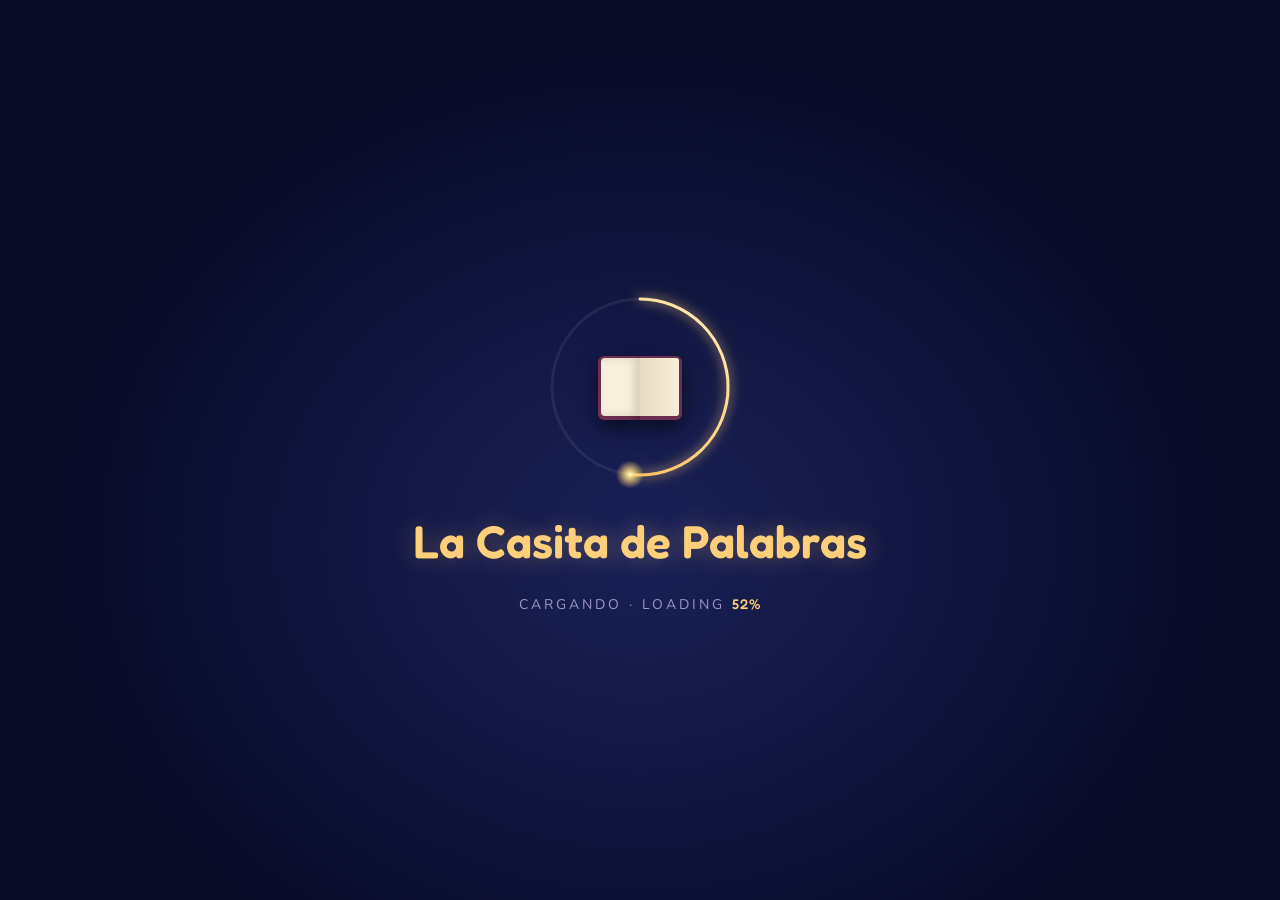
==== commit f9b7cbc7: "2.5D scenes: depth layers, lighting, drifting dust, tilt and better touch - Scenes split into depth " ====
--- a/index.html
+++ b/index.html
@@ -18,7 +18,8 @@
 html,body{height:100%}
 body{background:radial-gradient(ellipse at 50% 120%,#2a2f6b 0%,var(--night) 60%) fixed,var(--night);
   color:#f5efe2;font-family:Nunito,system-ui,sans-serif;overflow-x:hidden}
-button{font-family:inherit;cursor:pointer;border:0;background:none;color:inherit}
+button{font-family:inherit;cursor:pointer;border:0;background:none;color:inherit;touch-action:manipulation;-webkit-tap-highlight-color:transparent}
+button:active{filter:brightness(.92)}
 h1,h2,h3,.fred{font-family:Fraunces,Georgia,serif;font-weight:700;letter-spacing:-.2px}
 #stars{position:fixed;inset:0;z-index:0;pointer-events:none}
 #fx{position:fixed;inset:0;z-index:95;pointer-events:none}
@@ -207,6 +208,7 @@
 .slot.new{animation:slotPop 1s var(--spring) .6s both}
 @keyframes slotPop{from{transform:scale(0) rotate(-180deg)}}
 .slot svg{width:46px;height:46px}
+.ver{color:#6f6a99;font-size:12px;letter-spacing:1px}
 
 /* ---------- storybook: picture stage + paper page ---------- */
 #story{flex-direction:column;gap:12px;padding-bottom:20px}
@@ -215,7 +217,21 @@
 .theater::after{content:"";position:absolute;left:52.8%;top:0;bottom:0;width:40px;margin-left:-20px;background:linear-gradient(90deg,transparent,#0000002e 45%,#00000040 50%,#0000002e 55%,transparent);pointer-events:none;z-index:4}
 .pic{container-type:size;position:relative;overflow:hidden;border-radius:20px 0 0 20px;background:#0b1030;--px:0;--py:0;touch-action:pan-y}
 .shot{position:absolute;inset:0;overflow:hidden}
-.scnBox{position:absolute;left:var(--bx);top:var(--by);width:var(--bw);height:var(--bh);transform:translate(calc(var(--px) * -14px),calc(var(--py) * -10px)) scale(1.03);transition:transform .8s cubic-bezier(.2,.7,.3,1)}
+.scnBox{position:absolute;left:var(--bx);top:var(--by);width:var(--bw);height:var(--bh);transform:perspective(1400px) rotateY(calc(var(--px) * 5deg)) rotateX(calc(var(--py) * -3.5deg)) scale(1.045);transition:transform .9s cubic-bezier(.2,.7,.3,1)}
+/* depth: every layer of the picture slides by its own amount (--d), so near things move more than far things */
+.z{transform:translate(calc(var(--px,0) * var(--d) * -30px),calc(var(--py,0) * var(--d) * -18px));transition:transform .9s cubic-bezier(.2,.7,.3,1)}
+.bubs{position:absolute;inset:0;transform:translate(calc(var(--px,0) * -22px),calc(var(--py,0) * -13px));transition:transform .9s cubic-bezier(.2,.7,.3,1);z-index:3}
+/* light: warm pools from lamps, fire, moon and neon, breathing slowly */
+.lights{position:absolute;inset:0;pointer-events:none;mix-blend-mode:screen;z-index:2}
+.lights i{position:absolute;inset:0;background:radial-gradient(circle at var(--x) var(--y),var(--c) 0,transparent var(--r));animation:lamp var(--t,5s) ease-in-out infinite alternate}
+.lights i.fire{animation:fireL .35s steps(2) infinite alternate}
+@keyframes lamp{from{opacity:.75}to{opacity:1}}
+@keyframes fireL{from{opacity:.7;transform:scale(1)}to{opacity:1;transform:scale(1.03)}}
+.shade{position:absolute;inset:0;pointer-events:none;z-index:2;background:linear-gradient(180deg,#0000 72%,#0b061855),radial-gradient(ellipse at 50% 42%,#0000 58%,#0007 100%)}
+/* dust and pollen drifting through the light */
+.motes{position:absolute;inset:0;pointer-events:none;z-index:3;overflow:hidden}
+.motes b{position:absolute;width:var(--s);height:var(--s);border-radius:50%;background:#fff6d8;box-shadow:0 0 6px #ffe3a0;opacity:0;animation:mote var(--t) linear var(--dl) infinite}
+@keyframes mote{0%{opacity:0;transform:translate(0,0)}15%{opacity:var(--o)}85%{opacity:var(--o)}100%{opacity:0;transform:translate(var(--mx),-120px)}}
 .kb{position:absolute;inset:0;animation:kb 14s ease-in-out infinite alternate}
 @keyframes kb{from{transform:scale(1)}to{transform:scale(1.045) translateY(-6px)}}
 .scenePg{position:absolute;inset:0}
@@ -523,6 +539,7 @@
   .paper{border-radius:0 0 16px 16px;overflow:visible}
   .paper .pgIn{padding:24px 20px 34px}
   .coverCard{min-height:260px}
+  .navBtn{width:58px;height:58px}
   .nav{position:fixed;left:0;right:0;bottom:0;z-index:30;padding:12px 14px calc(12px + env(safe-area-inset-bottom));background:linear-gradient(#0b103000,#0b1030f0 35%)}
   .dots{flex-wrap:wrap;justify-content:center;max-width:62vw;gap:6px}
   .dot{width:8px;height:8px}.dot.on{width:20px}
@@ -629,6 +646,7 @@
   <p class="lead">Every room is a chapter. Click the glowing room to start.</p>
   <svg id="houseSvg" viewBox="0 0 1000 560"></svg>
   <div class="shelf"><span>Stickers</span><div id="slots" style="display:flex;gap:10px"></div></div>
+  <p class="ver">v9 · 2.5D</p>
 </section>
 
 <!-- STORY -->
@@ -770,7 +788,8 @@
     sfxBus=AC.createGain();sfxBus.gain.value=1;sfxBus.connect(master);
     const sSend=AC.createGain();sSend.gain.value=.2;sfxBus.connect(sSend);sSend.connect(revIn)}
   if(AC.state==='suspended')AC.resume();return AC}
-function unlockAudio(){if('speechSynthesis' in window){try{const u=new SpeechSynthesisUtterance(' ');u.volume=0;speechSynthesis.speak(u)}catch(e){}}if(!ac())return;startMusic()}
+function unlockAudio(){try{if(window.DeviceOrientationEvent&&DeviceOrientationEvent.requestPermission)DeviceOrientationEvent.requestPermission().catch(()=>{})}catch(e){}
+if('speechSynthesis' in window){try{const u=new SpeechSynthesisUtterance(' ');u.volume=0;speechSynthesis.speak(u)}catch(e){}}if(!ac())return;startMusic()}
 addEventListener('pointerdown',unlockAudio,{once:true});
 addEventListener('keydown',unlockAudio,{once:true});
 document.addEventListener('visibilitychange',()=>{if(!AC)return;document.hidden?AC.suspend():AC.resume()});
@@ -918,7 +937,7 @@
       STYLES=['short','long','curly'], SHIRTS=['#ff7a6b','#4fc3b0','#7d8cff','#ffc845','#b77dd8'];
 let av=store.get('avatar',{name:'',skin:1,hair:0,style:0,shirt:0});
 function avatarMarkup(a,wave){
-  const s=a.skinC||SKINS[a.skin],h=a.hairC||HAIRS[a.hair],sh=a.shirtC||SHIRTS[a.shirt],st=STYLES[a.style];let o='<g class="breathe">';
+  const s=a.skinC||SKINS[a.skin],h=a.hairC||HAIRS[a.hair],sh=a.shirtC||SHIRTS[a.shirt],st=STYLES[a.style];let o='<ellipse cx="60" cy="193" rx="36" ry="7" fill="#000" opacity=".32"/><g class="breathe">';
   if(a.bun)o+=`<circle cx="60" cy="24" r="14" fill="${h}"/>`;
   if(st==='long')o+=`<path d="M28 58 Q24 118 38 132 L82 132 Q96 118 92 58 Z" fill="${h}"/>`;
   if(st==='curly')for(let i=0;i<7;i++){const a2=Math.PI*(.95+i*.18);o+=`<circle cx="${60+34*Math.cos(a2)}" cy="${66+34*Math.sin(a2)*.95}" r="12" fill="${h}"/>`}
@@ -945,7 +964,7 @@
   if(a.stache)o+=`<path d="M47 74 Q54 68 60 72 Q66 68 73 74 Q66 76 60 74 Q54 76 47 74Z" fill="${h}"/>`;
   if(a.glasses)o+=`<g fill="#fff3" stroke="#5a3b2a" stroke-width="2.2"><circle cx="49" cy="65" r="8"/><circle cx="71" cy="65" r="8"/><path d="M57 64 H63" fill="none"/></g>`;
   return o+'</g>'}
-function catMarkup(){return `<g class="breathe"><path d="M78 80 Q100 70 94 46" fill="none" stroke="#e8954a" stroke-width="8" stroke-linecap="round" class="tail"/>
+function catMarkup(){return `<ellipse cx="52" cy="99" rx="30" ry="5" fill="#000" opacity=".32"/><g class="breathe"><path d="M78 80 Q100 70 94 46" fill="none" stroke="#e8954a" stroke-width="8" stroke-linecap="round" class="tail"/>
   <ellipse cx="52" cy="76" rx="27" ry="21" fill="#f2a65a"/><ellipse cx="52" cy="82" rx="15" ry="12" fill="#fde3c4"/>
   <path d="M30 30 L34 8 L48 22 Z M74 30 L70 8 L56 22 Z" fill="#f2a65a"/><path d="M34 26 L36 14 L44 22Z M70 26 L68 14 L60 22Z" fill="#ffb4a8"/>
   <circle cx="52" cy="38" r="23" fill="#f2a65a"/>
@@ -1220,7 +1239,7 @@
     <radialGradient id="kVig${n}" cx="50%" cy="45%" r="75%"><stop offset=".6" stop-color="#000" stop-opacity="0"/><stop offset="1" stop-color="#000" stop-opacity=".55"/></radialGradient>
     <filter id="kBlur${n}" x="-100%" y="-100%" width="300%" height="300%"><feGaussianBlur stdDeviation="3"/></filter>
     <filter id="kNeon${n}" x="-30%" y="-80%" width="160%" height="260%"><feGaussianBlur stdDeviation="4" result="b"/><feMerge><feMergeNode in="b"/><feMergeNode in="b"/><feMergeNode in="SourceGraphic"/></feMerge></filter></defs>
-    <g>${bg}${people}${me}${table}</g>
+    <g class="z" style="--d:.3">${bg}</g><g class="z" style="--d:.75">${people}${me}</g><g class="z" style="--d:1.1">${table}</g>${fgDeco(['yard','street'].includes(sc.place)?'out':sc.place==='karaoke'?'crowd':'in',n)}
     <rect width="600" height="680" fill="url(#kVig${n})"/></svg>`}
 function mugsOn([x,y,w]){return `<g transform="translate(${x+w*.3} ${y-34})">${mug()}</g><g transform="translate(${x+w*.62} ${y-34})">${mug()}</g>`}
 function mug(){return `<rect x="0" y="0" width="26" height="36" rx="4" fill="#f0a83a" opacity=".92"/><rect x="0" y="-6" width="26" height="9" rx="4" fill="#fff6e0"/><path d="M26 8 q10 0 10 10 q0 10 -10 10" fill="none" stroke="#e6d9c0" stroke-width="4"/><rect x="0" y="0" width="26" height="36" rx="4" fill="none" stroke="#fff" stroke-opacity=".5" stroke-width="2"/>`}
@@ -1477,13 +1496,13 @@
     <radialGradient id="moonG${n}"><stop offset="0" stop-color="#fff3c4" stop-opacity=".5"/><stop offset="1" stop-color="#fff3c4" stop-opacity="0"/></radialGradient>
     <radialGradient id="vig${n}" cx="50%" cy="45%" r="75%"><stop offset=".6" stop-color="#000" stop-opacity="0"/><stop offset="1" stop-color="#000" stop-opacity=".55"/></radialGradient>
     <filter id="ffG${n}" x="-200%" y="-200%" width="500%" height="500%"><feGaussianBlur stdDeviation="2.4"/></filter></defs>
-    <rect width="600" height="680" fill="url(#sky${n})"/>${st}
-    <g><circle cx="490" cy="${60+sc.moon}" r="90" fill="url(#moonG${n})"/><circle cx="490" cy="${60+sc.moon}" r="32" fill="#fff3c4"/><circle cx="480" cy="${52+sc.moon}" r="6" fill="#f0e2a8"/><circle cx="500" cy="${72+sc.moon}" r="4" fill="#f0e2a8"/></g>
-    <g transform="translate(0 210)">
-    <path d="M0 300 Q90 240 190 270 T400 250 T600 262 L600 480 L0 480Z" fill="#141b48"/>
+    <g class="z" style="--d:.12"><rect x="-60" y="-60" width="720" height="800" fill="url(#sky${n})"/>${st}</g>
+    <g class="z" style="--d:.22"><circle cx="490" cy="${60+sc.moon}" r="90" fill="url(#moonG${n})"/><circle cx="490" cy="${60+sc.moon}" r="32" fill="#fff3c4"/><circle cx="480" cy="${52+sc.moon}" r="6" fill="#f0e2a8"/><circle cx="500" cy="${72+sc.moon}" r="4" fill="#f0e2a8"/></g>
+    <g class="z" style="--d:.5"><g transform="translate(0 210)">
+    <g class="z" style="--d:-.22"><path d="M-60 300 Q90 240 190 270 T400 250 T660 262 L660 480 L-60 480Z" fill="#141b48"/>
     <g fill="#10173c"><path d="M30 300 L52 200 L74 300Z"/><path d="M62 304 L90 180 L118 304Z"/><path d="M500 296 L526 190 L552 296Z"/><path d="M540 300 L562 220 L584 300Z"/></g>
-    <path d="M0 330 Q120 290 260 316 T600 300 L600 480 L0 480Z" fill="#17204d"/>
-    <rect y="350" width="600" height="130" fill="#1f3b44"/><rect y="350" width="600" height="6" fill="#28505a"/>
+    <path d="M-60 330 Q120 290 260 316 T660 300 L660 480 L-60 480Z" fill="#17204d"/></g>
+    <rect x="-60" y="350" width="720" height="140" fill="#1f3b44"/><rect x="-60" y="350" width="720" height="6" fill="#28505a"/>
     <path d="M150 178 L300 82 L450 178 Z" fill="#7a3b4a"/><path d="M150 178 L300 82 L450 178" fill="none" stroke="#4d2030" stroke-width="8" stroke-linejoin="round"/>
     <rect x="386" y="100" width="24" height="44" fill="#5e2a3a"/><g class="smoke" fill="#c9c3e6"><circle cx="398" cy="96" r="9"/><circle cx="398" cy="96" r="9"/><circle cx="398" cy="96" r="9"/></g>
     <rect x="172" y="172" width="256" height="180" fill="#c99e72"/><rect x="172" y="172" width="256" height="10" fill="#a87d55"/>
@@ -1497,10 +1516,17 @@
     <circle cx="246" cy="262" r="28" fill="url(#glow${n})"><animate attributeName="r" values="26;31;26" dur="3s" repeatCount="indefinite"/></circle><rect x="240" y="254" width="12" height="16" rx="3" fill="#ffe7a8" stroke="#4a2a2e" stroke-width="2"/>
     <ellipse cx="300" cy="362" rx="44" ry="7" fill="#3a5560"/><ellipse cx="290" cy="382" rx="36" ry="6" fill="#3a5560"/><ellipse cx="308" cy="402" rx="32" ry="6" fill="#3a5560"/><ellipse cx="296" cy="424" rx="28" ry="5" fill="#3a5560"/>
     <circle cx="160" cy="344" r="22" fill="#25523f"/><circle cx="180" cy="350" r="16" fill="#2c6249"/><circle cx="440" cy="346" r="20" fill="#25523f"/><circle cx="458" cy="352" r="13" fill="#2c6249"/>
-    ${sc.owl?`<g data-who="owl" transform="translate(196 54) scale(.72)"><g class="${sc.owlIn?'flyIn':''}">${owlMarkup()}</g></g>`:''}
+    <g class="z" style="--d:.3">${sc.owl?`<g data-who="owl" transform="translate(196 54) scale(.72)"><g class="${sc.owlIn?'flyIn':''}">${owlMarkup()}</g></g>`:''}
     ${sc.cat?`<g data-who="cat" transform="translate(344 282) scale(.74)"><g class="${sc.catIn?'popIn':''}" style="transform-origin:50px 100px">${catMarkup()}</g></g>`:''}
-    <g data-who="av" class="${sc.walk?'avWalk':''}" style="--from:${sc.from||'-260px'}"><g class="bob"><g transform="translate(${sc.av} 205) scale(.72)">${avatarMarkup(av,true)}</g></g></g>
-    </g>${ff}<rect width="600" height="680" fill="url(#vig${n})"/></svg>`}
+    <g data-who="av" class="${sc.walk?'avWalk':''}" style="--from:${sc.from||'-260px'}"><g class="bob"><g transform="translate(${sc.av} 205) scale(.72)">${avatarMarkup(av,true)}</g></g></g></g>
+    </g></g><g class="z" style="--d:1.4">${ff}</g>${fgDeco('out',n)}<rect width="600" height="680" fill="url(#vig${n})"/></svg>`}
+function fgDeco(kind,n){const f=`<filter id="dof${n}" x="-20%" y="-20%" width="140%" height="140%"><feGaussianBlur stdDeviation="5"/></filter>`;
+  if(kind==='out')return `${f}<g class="z" style="--d:1.7" filter="url(#dof${n})" fill="#04061a" opacity=".92">
+    <path d="M-40 700 Q-10 600 40 610 Q30 560 80 570 Q90 530 120 560 Q150 600 130 700Z"/><path d="M640 -20 Q600 40 560 30 Q570 70 530 70 Q540 100 500 96 Q520 140 640 120Z"/>
+    <ellipse cx="560" cy="690" rx="90" ry="40"/></g>`;
+  if(kind==='crowd')return `${f}<g class="z" style="--d:1.6" filter="url(#dof${n})" fill="#07040f" opacity=".85">${[[330,712,40],[410,704,44],[490,716,42]].map(([x,y,r])=>`<circle cx="${x}" cy="${y-r}" r="${r*.55}"/><ellipse cx="${x}" cy="${y+10}" rx="${r}" ry="${r*.7}"/>`).join('')}</g>`;
+  return `${f}<g class="z" style="--d:1.6" filter="url(#dof${n})" opacity=".9"><g fill="#0d1a12"><path d="M600 700 Q560 600 600 520 Q620 600 640 700Z"/><path d="M640 700 Q560 640 520 560 Q600 600 650 650Z"/><path d="M620 700 Q600 610 560 600 Q610 630 640 690Z"/></g>
+    <rect x="-30" y="610" width="90" height="100" rx="20" fill="#1a0e0c"/></g>`}
 // inside: everyone stands on the rug with their feet at y=FLOOR
 const FLOOR=642;
 function salaSVG(sc,n){
@@ -1516,7 +1542,7 @@
     <radialGradient id="lampG${n}"><stop offset="0" stop-color="#ffd889" stop-opacity=".55"/><stop offset="1" stop-color="#ffd889" stop-opacity="0"/></radialGradient>
     <radialGradient id="fireG${n}"><stop offset="0" stop-color="#ffb347" stop-opacity=".7"/><stop offset="1" stop-color="#ff7a3a" stop-opacity="0"/></radialGradient>
     <radialGradient id="vig${n}" cx="50%" cy="45%" r="75%"><stop offset=".6" stop-color="#000" stop-opacity="0"/><stop offset="1" stop-color="#000" stop-opacity=".55"/></radialGradient></defs>
-    <rect width="600" height="680" fill="url(#wall${n})"/>${strp}
+    <g class="z" style="--d:.22"><rect x="-60" y="-40" width="720" height="760" fill="url(#wall${n})"/>${strp}
     <rect x="0" y="470" width="600" height="96" fill="#3e2230"/><rect x="0" y="466" width="600" height="8" fill="#6b3e48"/>
     <path d="M0 520 H600" stroke="#2e1824" stroke-width="2" opacity=".6"/>
     <g><rect x="50" y="88" width="160" height="200" rx="6" fill="#6b3e2a"/><rect x="60" y="98" width="140" height="180" fill="url(#win${n})"/>${st}
@@ -1530,7 +1556,7 @@
       <path d="M278 198 Q288 172 298 198Z M296 198 Q306 168 316 198Z M318 198 Q326 176 334 198Z"/></g>
       <rect x="372" y="150" width="46" height="56" rx="4" fill="#b88d62"/><rect x="378" y="156" width="34" height="44" fill="#2c3278"/><circle cx="395" cy="176" r="10" fill="#f2a65a"/>
       <path d="M387 170 L389 160 L394 167Z M403 170 L401 160 L396 167Z" fill="#f2a65a"/></g>
-    <circle cx="250" cy="300" r="120" fill="url(#lampG${n})"/>
+    </g><g class="z" style="--d:.42"><circle cx="250" cy="300" r="120" fill="url(#lampG${n})"/>
     <g><rect x="246" y="300" width="6" height="190" fill="#3a2a2a"/><ellipse cx="249" cy="492" rx="22" ry="6" fill="#3a2a2a"/>
       <path d="M222 304 L234 262 L264 262 L276 304Z" fill="#ffe2a6"/><path d="M222 304 L276 304" stroke="#e6a35d" stroke-width="4"/></g>
     <g><rect x="420" y="318" width="172" height="16" rx="4" fill="#5a3428"/>
@@ -1548,11 +1574,11 @@
       <rect x="110" y="420" width="300" height="90" rx="26" fill="#3f6f8a"/><rect x="118" y="496" width="284" height="50" rx="14" fill="#356180"/>
       <rect x="130" y="440" width="70" height="54" rx="14" fill="#ffc845" transform="rotate(-6 165 467)"/><rect x="320" y="440" width="70" height="54" rx="14" fill="#ff7a6b" transform="rotate(6 355 467)"/>
       <rect x="120" y="546" width="10" height="18" fill="#2a1d1a"/><rect x="390" y="546" width="10" height="18" fill="#2a1d1a"/></g>
-    <rect y="566" width="600" height="114" fill="url(#floor${n})"/><path d="M0 590 H600 M0 618 H600 M0 650 H600" stroke="#26150f" stroke-width="2" opacity=".6"/>
+    <rect x="-60" y="566" width="720" height="130" fill="url(#floor${n})"/><path d="M0 590 H600 M0 618 H600 M0 650 H600" stroke="#26150f" stroke-width="2" opacity=".6"/>
     <ellipse cx="300" cy="632" rx="270" ry="38" fill="#8a3a4a"/><ellipse cx="300" cy="632" rx="250" ry="30" fill="none" stroke="#ffcf7a" stroke-width="3" stroke-dasharray="10 8" opacity=".6"/>
-    ${people}
-    <g data-who="av" class="${sc.walk?'avWalk':''}" style="--from:${sc.from||'-260px'}"><g class="bob"><g transform="translate(${sc.av} ${FLOOR-194*.72}) scale(.72)">${avatarMarkup(av,true)}</g></g></g>
-    <rect width="600" height="680" fill="url(#vig${n})"/></svg>`}
+    </g><g class="z" style="--d:.75">${people}
+    <g data-who="av" class="${sc.walk?'avWalk':''}" style="--from:${sc.from||'-260px'}"><g class="bob"><g transform="translate(${sc.av} ${FLOOR-194*.72}) scale(.72)">${avatarMarkup(av,true)}</g></g></g></g>
+    ${fgDeco('in',n)}<rect width="600" height="680" fill="url(#vig${n})"/></svg>`}
 const bubbleAt=sc=>sc.walk?1.6:1.25;
 function bubblePos(sc){
   const pos={cat:[63.5,28.8],owl:[38.7,62],av:[((sc.av||0)+43)/6,39.9]};
@@ -1571,11 +1597,24 @@
   $('stage').querySelectorAll('.shot').forEach(s=>s.remove());goPage(0,1)}
 // where the camera starts: on whoever speaks first
 function camOrigin(sc){const b=(sc.b||[])[0],p=b&&bubblePos(sc)[b[0]];return p?[p[0]*6,680-p[1]*6.8+70]:[300,380]}
+const LIGHTS={
+  entrada:sc=>[[490,60+(sc.moon||100),'#fff3c455','34%',6],[383,442,'#ffc87866','22%',3]],
+  sala:()=>[[250,290,'#ffd68c66','32%',4],[506,520,'#ff8a3c77','30%','fire']],
+  yard:()=>[[480,90,'#fff3c450','30%',6],[300,440,'#ffbf6a66','38%',3]],
+  bar:()=>[[230,110,'#ffcf8a55','46%',4],[480,120,'#ffcf8a44','30%',3]],
+  taps:()=>[[300,280,'#c77dff4d','48%',3],[505,465,'#5ad1b04d','16%',2]],
+  karaoke:()=>[[90,40,'#ff7aa855','42%',2],[510,40,'#7d8cff55','42%',2.6],[330,520,'#ffd36a44','36%',1.6]],
+  street:()=>[[300,140,'#fff3c466','40%',7],[162,372,'#ffe2a066','18%',3]]};
+function lightsHTML(sc){const L=(LIGHTS[placeOf(sc)]||LIGHTS.entrada)(sc);
+  return `<div class="lights">${L.map(([x,y,c,r,t])=>`<i class="${t==='fire'?'fire':''}" style="--x:${(x/6).toFixed(1)}%;--y:${(y/6.8).toFixed(1)}%;--c:${c};--r:${r};--t:${t}s"></i>`).join('')}</div>`}
+function motesHTML(sc){let m='';const L=(LIGHTS[placeOf(sc)]||LIGHTS.entrada)(sc);
+  for(let i=0;i<18;i++){const [x,y]=L[i%L.length];m+=`<b style="left:${(x/6+(Math.random()*44-22)).toFixed(1)}%;top:${(y/6.8+Math.random()*40).toFixed(1)}%;--s:${(1.5+Math.random()*2.5).toFixed(1)}px;--t:${(6+Math.random()*7).toFixed(1)}s;--dl:-${(Math.random()*10).toFixed(1)}s;--o:${(.3+Math.random()*.5).toFixed(2)};--mx:${(Math.random()*60-30).toFixed(0)}px"></b>`}
+  return `<div class="motes">${m}</div>`}
 function shotHTML(sc,n){const [ox,oy]=sc.cam?[sc.cam[1],sc.cam[2]]:camOrigin(sc),cs=sc.cam?sc.cam[0]:1.28;
-  return `<div class="scnBox"><div class="kb"><div class="scenePg ${sc.door==='anim'?'doorAnim':''}" style="--cs:${cs};--ox:${ox}px;--oy:${oy}px">${sceneSVG(sc,n)}${bubblesHTML(sc)}</div></div></div>`}
+  return `<div class="scnBox"><div class="kb"><div class="scenePg ${sc.door==='anim'?'doorAnim':''}" style="--cs:${cs};--ox:${ox}px;--oy:${oy}px">${sceneSVG(sc,n)}${lightsHTML(sc)}<div class="shade"></div>${motesHTML(sc)}<div class="bubs">${bubblesHTML(sc)}</div></div></div></div>`}
 function fitShots(){const st=$('stage');if(!st)return;const w=st.clientWidth,h=st.clientHeight;let bw,bh;
   if(w/h>600/680){bw=w;bh=w*680/600}else{bh=h;bw=h*600/680}
-  st.style.setProperty('--bw',bw+'px');st.style.setProperty('--bh',bh+'px');st.style.setProperty('--bx',(w-bw)/2+'px');st.style.setProperty('--by',(h-bh)*.8+'px');
+  st.style.setProperty('--bw',bw+'px');st.style.setProperty('--bh',bh+'px');st.style.setProperty('--bx',(w-bw)/2+'px');st.style.setProperty('--by',(h-bh)*.6+'px');
   const lf=$('leaf'),narrow=innerWidth<900;
   const u=narrow?Math.min(1,Math.max(.82,innerWidth/470)):Math.min(1.08,Math.max(.76,Math.min(lf.clientHeight/700,lf.clientWidth/560)));
   $('story').style.setProperty('--u',u.toFixed(3));clampBubbles()}
@@ -1625,9 +1664,12 @@
 (()=>{const st=$('stage');let x0=null,y0=0;
   st.addEventListener('pointermove',e=>{const r=st.getBoundingClientRect();st.style.setProperty('--px',((e.clientX-r.left)/r.width-.5).toFixed(3));st.style.setProperty('--py',((e.clientY-r.top)/r.height-.5).toFixed(3))});
   st.addEventListener('pointerleave',()=>{st.style.setProperty('--px',0);st.style.setProperty('--py',0)});
+  st.addEventListener('click',e=>{if(e.target.closest('button'))return;const r=st.getBoundingClientRect(),f=(e.clientX-r.left)/r.width;if(f>.7)nextPage();else if(f<.3)prevPage()});
+  addEventListener('deviceorientation',e=>{if(e.gamma==null||cur!=='story')return;const c=v=>Math.max(-.5,Math.min(.5,v));
+    st.style.setProperty('--px',c(e.gamma/40).toFixed(3));st.style.setProperty('--py',c((e.beta-45)/40).toFixed(3))});
   st.addEventListener('touchstart',e=>{x0=e.touches[0].clientX;y0=e.touches[0].clientY},{passive:true});
   st.addEventListener('touchend',e=>{if(x0==null)return;const dx=e.changedTouches[0].clientX-x0,dy=e.changedTouches[0].clientY-y0;x0=null;
-    if(Math.abs(dx)>50&&Math.abs(dx)>Math.abs(dy)*1.3)dx<0?nextPage():prevPage()})})();
+    if(Math.abs(dx)>50&&Math.abs(dx)>Math.abs(dy)*1.3){e.preventDefault();dx<0?nextPage():prevPage()}})})();
 let sceneTimers=[];
 function sceneSounds(sc){sceneTimers.forEach(clearTimeout);sceneTimers=[];const at=(ms,fn)=>sceneTimers.push(setTimeout(fn,ms));
   if(sc.walk)sfx.steps(7,1.7);
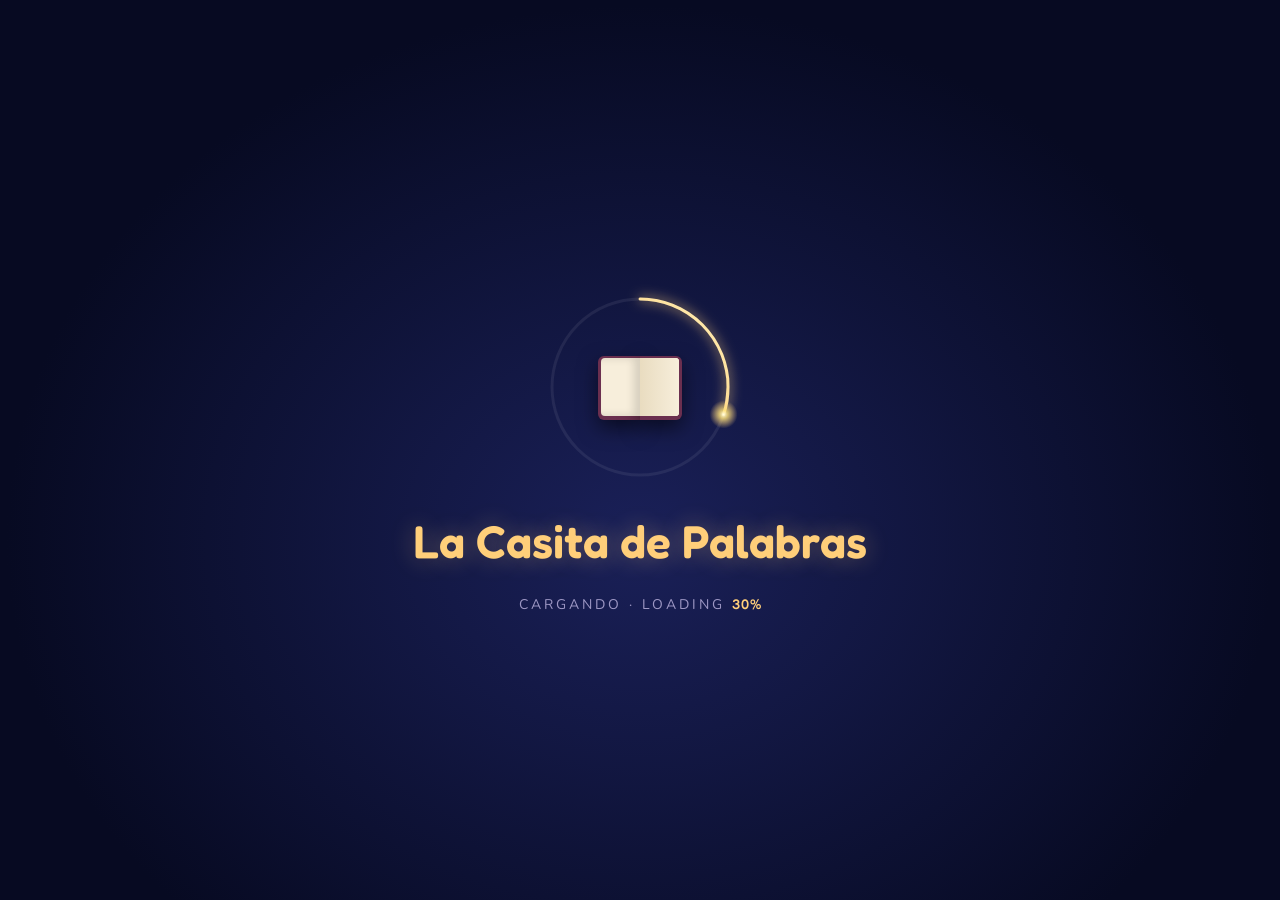
==== commit 7b907681: "Play sound on iPhone even with the silent switch on Co-Authored-By: Claude Opus 5.5 <noreply@anthrop" ====
--- a/index.html
+++ b/index.html
@@ -646,7 +646,7 @@
   <p class="lead">Every room is a chapter. Click the glowing room to start.</p>
   <svg id="houseSvg" viewBox="0 0 1000 560"></svg>
   <div class="shelf"><span>Stickers</span><div id="slots" style="display:flex;gap:10px"></div></div>
-  <p class="ver">v9 · 2.5D</p>
+  <p class="ver">v9.1 · 2.5D</p>
 </section>
 
 <!-- STORY -->
@@ -788,7 +788,12 @@
     sfxBus=AC.createGain();sfxBus.gain.value=1;sfxBus.connect(master);
     const sSend=AC.createGain();sSend.gain.value=.2;sfxBus.connect(sSend);sSend.connect(revIn)}
   if(AC.state==='suspended')AC.resume();return AC}
-function unlockAudio(){try{if(window.DeviceOrientationEvent&&DeviceOrientationEvent.requestPermission)DeviceOrientationEvent.requestPermission().catch(()=>{})}catch(e){}
+// iPhone: sound plays even when the silent switch is on (a silent <audio> puts the page in "playback" mode)
+function iosPlayback(){try{if(navigator.audioSession)navigator.audioSession.type='playback'}catch(e){}
+  try{const n=8000,b=new ArrayBuffer(44+n*2),v=new DataView(b),w=(o,t)=>[...t].forEach((c,i)=>v.setUint8(o+i,c.charCodeAt(0)));
+    w(0,'RIFF');v.setUint32(4,36+n*2,true);w(8,'WAVEfmt ');v.setUint32(16,16,true);v.setUint16(20,1,true);v.setUint16(22,1,true);v.setUint32(24,8000,true);v.setUint32(28,16000,true);v.setUint16(32,2,true);v.setUint16(34,16,true);w(36,'data');v.setUint32(40,n*2,true);
+    const a=new Audio(URL.createObjectURL(new Blob([b],{type:'audio/wav'})));a.loop=true;a.setAttribute('playsinline','');a.volume=.01;a.play().catch(()=>{})}catch(e){}}
+function unlockAudio(){iosPlayback();try{if(window.DeviceOrientationEvent&&DeviceOrientationEvent.requestPermission)DeviceOrientationEvent.requestPermission().catch(()=>{})}catch(e){}
 if('speechSynthesis' in window){try{const u=new SpeechSynthesisUtterance(' ');u.volume=0;speechSynthesis.speak(u)}catch(e){}}if(!ac())return;startMusic()}
 addEventListener('pointerdown',unlockAudio,{once:true});
 addEventListener('keydown',unlockAudio,{once:true});
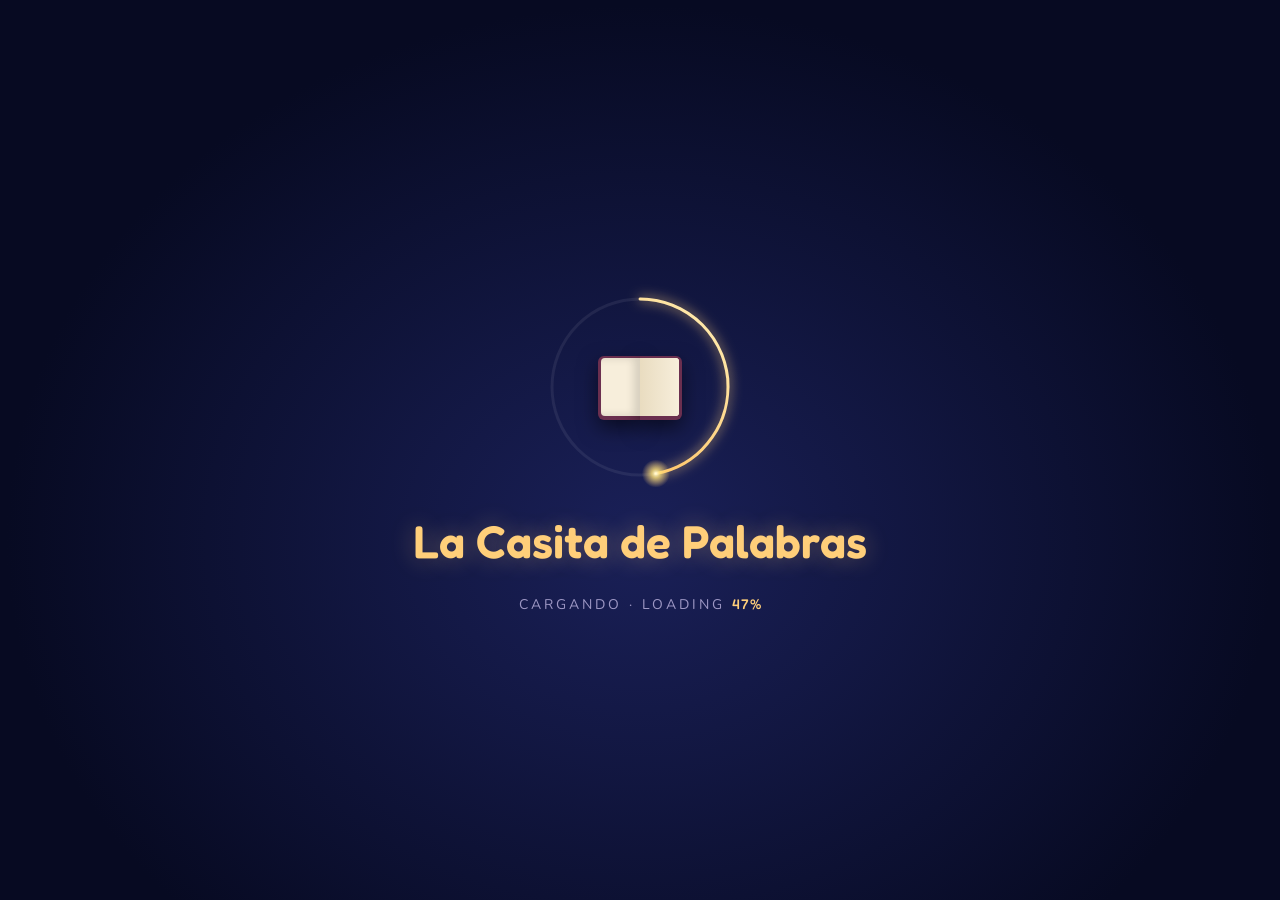
==== commit 04940b55: "Keep the card sensor clear of the bartender's speech bubble Co-Authored-By: Claude Opus 5.5 <noreply" ====
--- a/index.html
+++ b/index.html
@@ -646,7 +646,7 @@
   <p class="lead">Every room is a chapter. Click the glowing room to start.</p>
   <svg id="houseSvg" viewBox="0 0 1000 560"></svg>
   <div class="shelf"><span>Stickers</span><div id="slots" style="display:flex;gap:10px"></div></div>
-  <p class="ver">v9.1 · 2.5D</p>
+  <p class="ver">v9.2 · 2.5D</p>
 </section>
 
 <!-- STORY -->
@@ -1353,11 +1353,11 @@
     ${line('Bartender','¡Hola! '+W('bienvenidos','¡Bienvenidos!'),'¡Hola! ¡Bienvenidos!')}${line(av.name,'¡Hola! '+W('buenasnoches','Buenas noches.'),'¡Hola! Buenas noches.')}
     ${line('Bartender',W('primeravez','¿Primera vez?'),'¿Primera vez?')}${line(av.name,'Sí, primera vez.','Sí, primera vez.')}`,
   tip:`<b>Bienvenidos</b> = Welcome (to more than one person). <b>¿Primera vez?</b> = (Is it your) first time?`},
- {k:'La tarjeta · The card', t:'Pour it yourself!', act:'card', sc:{place:'taps',av:40,cast:[['bar',330]],cam:[1.5,500,470],amb:'pub',mood:'pub',b:[['bar','Esta es tu tarjeta. ¡Toca aquí!']]},
+ {k:'La tarjeta · The card', t:'Pour it yourself!', act:'card', sc:{place:'taps',av:30,cast:[['bar',200]],cam:[1.5,500,470],amb:'pub',mood:'pub',b:[['bar','Esta es tu tarjeta. ¡Toca aquí!']]},
   body:()=>`<div class="story"><p>Here you pour your own beer! First you put money on a card. Then you touch the card to the sensor and pour. You pay only for what you pour.</p></div>
     ${line('Bartender','Esta es tu '+W('tarjeta','tarjeta')+'. '+W('toca','¡Toca aquí!'),'Esta es tu tarjeta. ¡Toca aquí!')}`,
   tip:''},
- {k:'Tú sirves · You pour', t:'Open, pour, close', act:'pour', sc:{place:'taps',av:150,cast:[['bar',380]],cam:[1.6,300,300],amb:'pub',mood:'pub',b:[['bar','Abre, sirve y cierra. ¡Fácil!']]},
+ {k:'Tú sirves · You pour', t:'Open, pour, close', act:'pour', sc:{place:'taps',av:40,cast:[['bar',230]],cam:[1.6,300,300],amb:'pub',mood:'pub',b:[['bar','Abre, sirve y cierra. ¡Fácil!']]},
   body:()=>`${line('Bartender',W('abre','Abre')+', '+W('sirve','sirve')+' y '+W('cierra','cierra')+'. '+W('facil','¡Fácil!'),'Abre, sirve y cierra. ¡Fácil!')}`,
   tip:''},
  {k:'¡Salud! · Cheers!', t:'So good!', act:'cheers', sc:{place:'bar',av:120,cast:[['sam',300]],table:[60,600,480],mugs:1,cam:[1.45,280,480],amb:'pub',mood:'pub',b:[['sam','¡Salud!'],['av','¡Qué rica!']]},
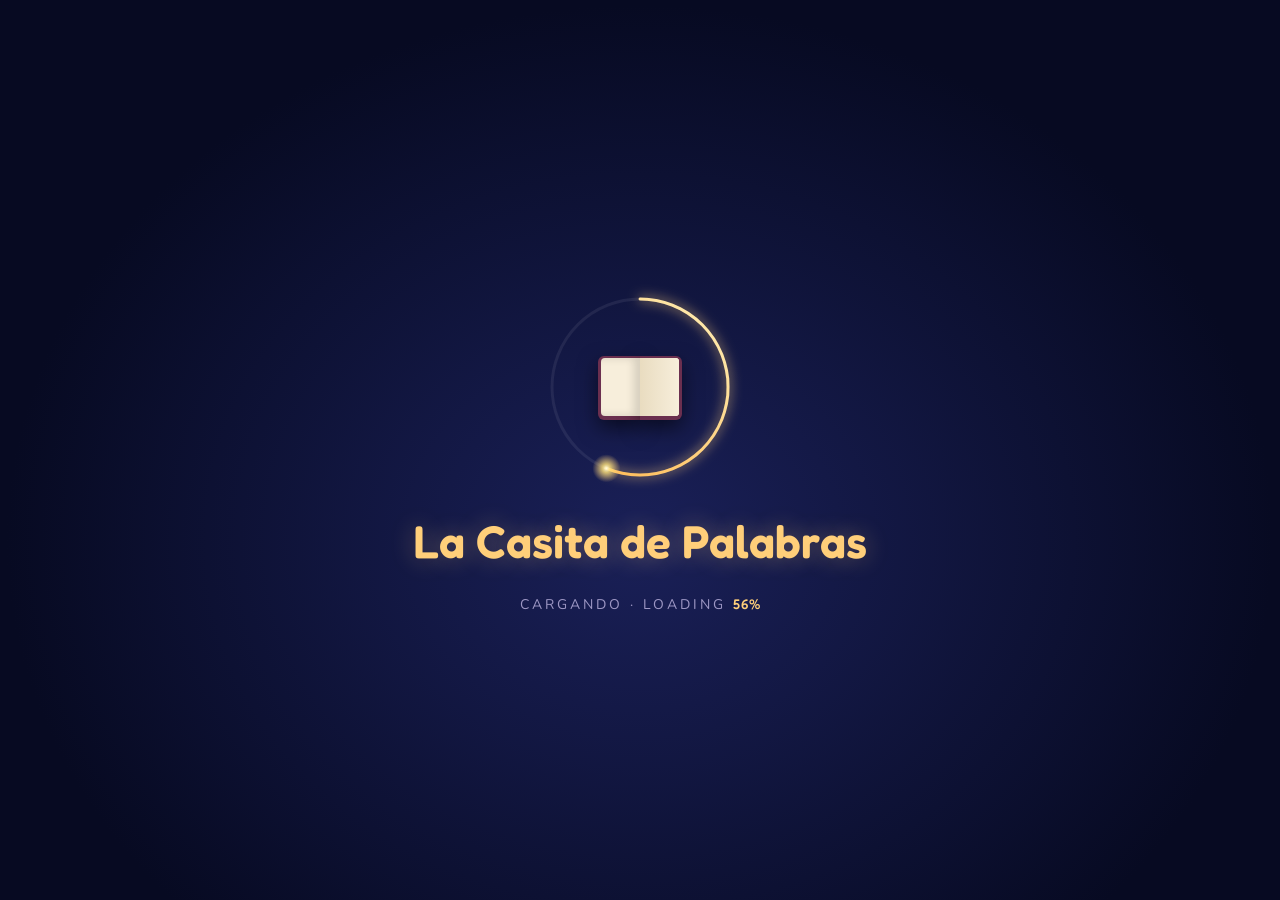
==== commit b6947150: "Drag the card, the gift and your glass with a finger or the mouse The card had a slow slide transiti" ====
--- a/index.html
+++ b/index.html
@@ -467,6 +467,11 @@
   box-shadow:0 8px 18px #7a3ad855;transition:transform .7s var(--ease);position:relative;animation:float 2.4s ease-in-out infinite}
 .rfid b{font-family:Fredoka;letter-spacing:2px;font-size:calc(14px * var(--u))}.rfid small{font-weight:800;font-size:calc(15px * var(--u))}
 .rfid i{position:absolute;right:12px;top:12px;width:22px;height:16px;border-radius:3px;background:#ffd36a}
+.rfid,.gL,[data-drag]{touch-action:none;user-select:none;-webkit-user-select:none;cursor:grab}
+[data-drag].dragging{animation:none!important;transition:none!important;cursor:grabbing;z-index:5;position:relative;filter:drop-shadow(0 14px 18px #0005)}
+.sensor.hot,.giftTo.hot,.gR.hot{transform:scale(1.12);filter:drop-shadow(0 0 14px #7dff9a)}
+.sensor,.giftTo,.gR{transition:transform .25s var(--spring),filter .25s}
+.giftTo{padding:14px 16px;border:3px dashed #e3d5b6;border-radius:14px}
 .act.go .rfid{transform:translateX(calc(120px * var(--u))) rotate(-8deg) scale(.9);animation:none}
 .rfid.gift{background:linear-gradient(135deg,#d36a8a,#ffb3c8)}
 .act.go .rfid.gift{transform:translateX(calc(90px * var(--u))) translateY(-10px) rotate(10deg)}
@@ -646,7 +651,7 @@
   <p class="lead">Every room is a chapter. Click the glowing room to start.</p>
   <svg id="houseSvg" viewBox="0 0 1000 560"></svg>
   <div class="shelf"><span>Stickers</span><div id="slots" style="display:flex;gap:10px"></div></div>
-  <p class="ver">v9.2 · 2.5D</p>
+  <p class="ver">v9.3 · 2.5D</p>
 </section>
 
 <!-- STORY -->
@@ -1415,8 +1420,8 @@
   <g class="bubbles" fill="#fff6" ><circle cx="30" cy="100" r="2"/><circle cx="48" cy="90" r="1.6"/><circle cx="40" cy="105" r="1.3"/></g></g>
   <path d="M8 6 L72 6 L64 112 L16 112Z" fill="#ffffff22" stroke="#fff" stroke-width="3" stroke-linejoin="round"/><path d="M18 14 L22 100" stroke="#fff" stroke-opacity=".5" stroke-width="3" stroke-linecap="round"/></svg>`;
 const ACTS={
-  card:{prompt:'Tap the card on the sensor',ko:'카드를 센서에 대 보세요',
-    html:()=>`<div class="aRow"><button class="rfid" data-act="card"><b>BREWERY</b><small>$ 20.00</small><i></i></button>
+  card:{prompt:'Drag the card to the sensor (or tap it)',ko:'카드를 센서로 끌어다 놓거나 눌러 보세요',
+    html:()=>`<div class="aRow"><button class="rfid" data-act="card" data-drag=".sensor"><b>BREWERY</b><small>$ 20.00</small><i></i></button>
       <div class="sensor"><svg viewBox="0 0 60 60"><circle cx="30" cy="30" r="22" fill="none" stroke="currentColor" stroke-width="4"/><circle cx="30" cy="30" r="9" fill="currentColor"/></svg><span>TAP</span></div></div>`,
     run(b,el,e){sfx.beep();el.classList.add('go');setTimeout(()=>actComplete(el,e,'¡Listo!','= Ready! The tap is on.'),700)}},
   pour:{prompt:'Do the 3 steps in order',ko:'순서대로 3단계를 해 보세요',
@@ -1426,12 +1431,12 @@
       if(i===1){sfx.pour()}
       const nx=el.querySelector(`[data-i="${i+1}"]`);if(nx)setTimeout(()=>nx.disabled=false,i===1?2000:300);
       if(i===2){sfx.clack();setTimeout(()=>actComplete(el,e,'¡Perfecto!','= Perfect! A full glass.'),400)}}},
-  cheers:{prompt:'Clink the glasses!',ko:'잔을 부딪쳐 보세요',
-    html:()=>`<div class="aRow cheersRow"><div class="gL">${glassSVG('gc2')}</div><button class="bigBtn small" data-act="cheers">¡Salud!</button><div class="gR">${glassSVG('gc3')}</div></div>`,
+  cheers:{prompt:'Drag your glass to Sam’s glass (or tap ¡Salud!)',ko:'내 잔을 Sam의 잔으로 끌어 부딪쳐 보세요',
+    html:()=>`<div class="aRow cheersRow"><div class="gL" data-act="cheers" data-drag=".gR">${glassSVG('gc2')}</div><button class="bigBtn small" data-act="cheers">¡Salud!</button><div class="gR">${glassSVG('gc3')}</div></div>`,
     run(b,el,e){el.classList.add('go');speak('¡Salud!');setTimeout(()=>{sfx.clink();const r=el.querySelector('.cheersRow').getBoundingClientRect();burst(r.left+r.width/2,r.top+r.height*.3,26)},420);
       setTimeout(()=>actComplete(el,e,'¡Salud!','= Cheers!'),1000)}},
-  gift:{prompt:'Take the card from the señora',ko:'카드를 받아 보세요',
-    html:()=>`<div class="aRow"><button class="rfid gift" data-act="gift"><b>BREWERY</b><small>$ 2.00</small><i></i></button><div class="giftTo">→ ${esc(av.name)}</div></div>`,
+  gift:{prompt:'Drag the card to you (or tap it)',ko:'카드를 나에게 끌어오거나 눌러 보세요',
+    html:()=>`<div class="aRow"><button class="rfid gift" data-act="gift" data-drag=".giftTo"><b>BREWERY</b><small>$ 2.00</small><i></i></button><div class="giftTo">→ ${esc(av.name)}</div></div>`,
     run(b,el,e){el.classList.add('go');sfx.coin();speak('¡Muchas gracias!');setTimeout(()=>actComplete(el,e,'+ $2','= Two dollars for you!'),800)}},
   clap:{prompt:'Clap along 4 times!',ko:'박수를 4번 쳐 보세요',
     html:()=>`<div class="aRow"><button class="clapBtn" data-act="clap"><svg viewBox="0 0 64 64"><path d="M20 50 Q8 40 14 26 L22 12 Q25 8 28 12 L30 22 L38 8 Q41 4 44 8 L40 24 L48 14 Q51 11 53 15 L44 34 Q50 30 52 34 L42 50 Q32 60 20 50Z" fill="#ffd9a8" stroke="#3a2310" stroke-width="2.5" stroke-linejoin="round"/></svg>¡Aplaude!</button>
@@ -1469,10 +1474,20 @@
 });
 ACTS.name=buildAct('name',()=>['Me','llamo',av.name+'.'],'순서대로 눌러 문장을 만들어요',()=>'My name is '+av.name+'.');
 ACTS.familia=buildAct('familia',()=>['Esta','es','mi','familia.'],'순서대로 눌러 문장을 만들어요','This is my family.');
+const hit=(a,b)=>{const r=a.getBoundingClientRect(),q=b.getBoundingClientRect();return r.left<q.right&&r.right>q.left&&r.top<q.bottom&&r.bottom>q.top};
+function initDrags(root){root.querySelectorAll('[data-drag]').forEach(d=>{const tgt=d.closest('.act').querySelector(d.dataset.drag);let sx=0,sy=0,on=false,moved=false;
+  const reset=()=>{d.classList.remove('dragging');d.style.transition='transform .45s var(--spring)';d.style.transform='';setTimeout(()=>d.style.transition='',450);tgt&&tgt.classList.remove('hot')};
+  d.addEventListener('pointerdown',e=>{if(actDone.has(d.closest('.act').dataset.type))return;on=true;moved=false;sx=e.clientX;sy=e.clientY;try{d.setPointerCapture(e.pointerId)}catch(_){}});
+  d.addEventListener('pointermove',e=>{if(!on)return;const dx=e.clientX-sx,dy=e.clientY-sy;if(!moved&&Math.hypot(dx,dy)<7)return;
+    if(!moved){moved=true;d.classList.add('dragging');sfx.tick()}d.style.transform=`translate(${dx}px,${dy}px) rotate(${dx/18}deg) scale(1.06)`;
+    if(tgt){const h=hit(d,tgt);if(h&&!tgt.classList.contains('hot'))sfx.tick();tgt.classList.toggle('hot',h)}});
+  d.addEventListener('pointerup',e=>{if(!on)return;on=false;if(!moved)return;d._noClick=true;setTimeout(()=>d._noClick=false,80);
+    const el=d.closest('.act');if(tgt&&hit(d,tgt)){d.classList.remove('dragging');tgt.classList.remove('hot');d.style.transform='';ACTS[d.dataset.act].run(d,el,e)}else{reset();sfx.wrong()}});
+  d.addEventListener('pointercancel',()=>{if(on){on=false;reset()}})})}
 function actHTML(type){const A=ACTS[type];return `<div class="act" data-type="${type}"><div class="actQ"><span class="star">★</span> Your turn: ${A.prompt} <i>${A.ko}</i></div>${A.html()}<div class="actOk"></div></div>`}
 function actComplete(el,e,es,en){if(actDone.has(el.dataset.type))return;actDone.add(el.dataset.type);el.classList.add('done');
   el.querySelector('.actOk').innerHTML=`<b>${es}</b> <span>${en}</span>`;sfx.chime();burst(e.clientX||innerWidth/2,e.clientY||innerHeight/2,24);updateNav()}
-document.addEventListener('click',e=>{const b=e.target.closest('[data-act]');if(!b||b.disabled)return;const el=b.closest('.act');
+document.addEventListener('click',e=>{const b=e.target.closest('[data-act]');if(!b||b.disabled||b._noClick)return;const el=b.closest('.act');
   if(!el||actDone.has(el.dataset.type))return;ACTS[b.dataset.act].run(b,el,e)});
 
 /* ================= chapters ================= */
@@ -1651,7 +1666,7 @@
   <p class="tcFor">A story for <b>${esc(av.name)}</b></p><button class="bigBtn" onclick="nextPage()">Empezar · Start ▸</button></div>`}
 // the paper page on the right turns like a real page
 function turnLeaf(dir){const lf=$('leafIn');turning=true;lf.classList.remove('tIn','tInB');lf.classList.add(dir<0?'tOutB':'tOut');if(idx>0)sfx.flip();
-  setTimeout(()=>{lf.innerHTML=leafHTML(idx);if(idx===lastIdx())renderQuiz();lf.classList.remove('tOut','tOutB');void lf.offsetWidth;lf.classList.add(dir<0?'tInB':'tIn');
+  setTimeout(()=>{lf.innerHTML=leafHTML(idx);initDrags(lf);if(idx===lastIdx())renderQuiz();lf.classList.remove('tOut','tOutB');void lf.offsetWidth;lf.classList.add(dir<0?'tInB':'tIn');
     $('leaf').scrollTop=0;turning=false;fitShots();if(idx>0&&idx<lastIdx())playLines(1500+(ch.pages[idx-1].sc.walk?600:0))},idx===0&&!lf.innerHTML?0:280)}
 function leafHTML(i){
   if(i===0)return `<div class="coverCard"><div class="ch">${ch.label||'Capítulo '+ch.n}</div><svg viewBox="0 0 120 110">${ch.icon()}</svg><h2>${ch.es}</h2><p>${ch.en}</p>
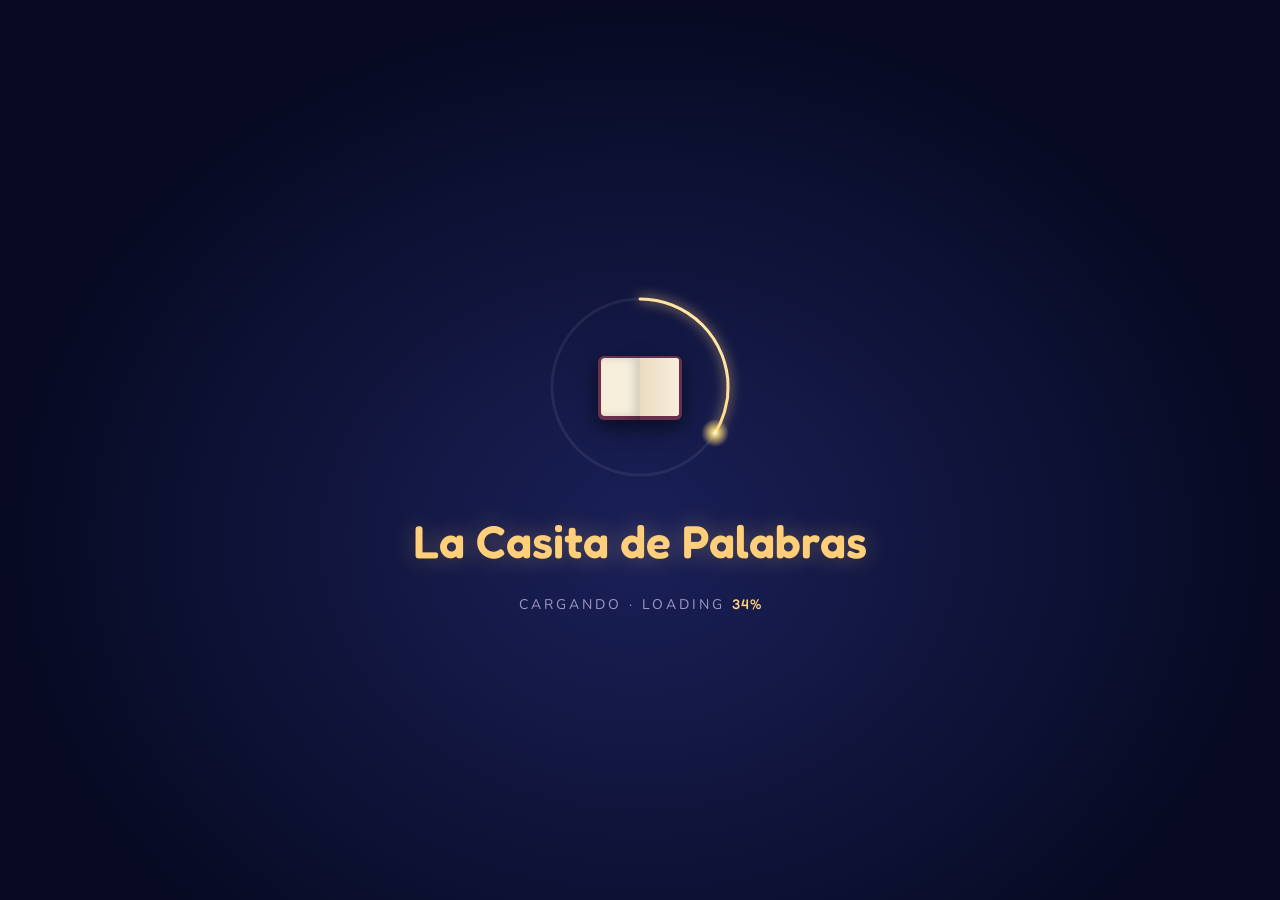
==== commit 6bed2192: "Easier touch on phones and iPads, page turn that works on any screen - The fixed bottom bar no longe" ====
--- a/index.html
+++ b/index.html
@@ -278,12 +278,17 @@
 /* the paper page */
 .paper{position:relative;background:var(--paper);color:var(--ink);border-radius:0 20px 20px 0;overflow-y:auto;overflow-x:hidden;perspective:1600px;
   background-image:radial-gradient(ellipse at 0% 50%,#00000014,transparent 40%),url("data:image/svg+xml,%3Csvg xmlns='http://www.w3.org/2000/svg' width='200' height='200'%3E%3Cfilter id='p'%3E%3CfeTurbulence type='fractalNoise' baseFrequency='.6' numOctaves='3'/%3E%3CfeColorMatrix values='0 0 0 0 .45 0 0 0 0 .38 0 0 0 0 .25 0 0 0 .09 0'/%3E%3C/filter%3E%3Crect width='100%25' height='100%25' filter='url(%23p)'/%3E%3C/svg%3E")}
-.leafIn{min-height:100%;display:flex;flex-direction:column;transform-origin:0 50%;backface-visibility:hidden}
+.leafIn{min-height:100%;display:flex;flex-direction:column}
 .leafIn>*{flex:1}
-.leafIn.tOut{animation:leafOut .28s ease-in forwards}@keyframes leafOut{to{transform:rotateY(-80deg);opacity:0}}
-.leafIn.tOutB{animation:leafOutB .28s ease-in forwards}@keyframes leafOutB{to{transform:translateX(40px);opacity:0}}
-.leafIn.tIn{animation:leafIn .55s cubic-bezier(.2,.8,.3,1)}@keyframes leafIn{from{transform:rotateY(70deg);opacity:0}}
-.leafIn.tInB{animation:leafInB .45s ease-out}@keyframes leafInB{from{transform:translateX(-40px);opacity:0}}
+
+
+
+.turnSheet{position:absolute;inset:0;z-index:6;pointer-events:none;transform:translateX(110%);
+  background:linear-gradient(90deg,#00000038,#0000 26px),linear-gradient(270deg,#0000002a,#0000 60px),var(--paper);box-shadow:-24px 0 40px #0000003a,24px 0 40px #0000002a}
+.paper.turnF .turnSheet{animation:sheetF .66s cubic-bezier(.55,0,.35,1) forwards}
+.paper.turnB .turnSheet{animation:sheetB .66s cubic-bezier(.55,0,.35,1) forwards}
+@keyframes sheetF{0%{transform:translateX(110%) skewX(-8deg)}46%{transform:translateX(0) skewX(0)}100%{transform:translateX(-110%) skewX(8deg)}}
+@keyframes sheetB{0%{transform:translateX(-110%) skewX(8deg)}46%{transform:translateX(0) skewX(0)}100%{transform:translateX(110%) skewX(-8deg)}}
 .paper .pgIn{display:flex;flex-direction:column;min-height:100%;padding:calc(46px * var(--u)) calc(48px * var(--u)) calc(40px * var(--u));position:relative}
 .paper .pgIn::after{content:attr(data-n);position:absolute;bottom:calc(14px * var(--u));right:calc(24px * var(--u));font-family:Fraunces,serif;font-style:italic;color:#b9a988;font-size:calc(15px * var(--u))}
 .paper .tip{margin-top:auto}
@@ -463,8 +468,10 @@
 .aRow{display:flex;align-items:center;justify-content:center;gap:calc(18px * var(--u));margin:calc(10px * var(--u)) 0 calc(4px * var(--u));min-height:calc(130px * var(--u))}
 .actOk{font-weight:800;font-size:calc(18px * var(--u));color:var(--ok);text-align:center;min-height:calc(24px * var(--u))}
 .actOk span{color:var(--muted);font-weight:600;font-size:.85em}
-.rfid{width:calc(150px * var(--u));height:calc(94px * var(--u));border-radius:12px;background:linear-gradient(135deg,#7a3ad8,#c77dff);color:#fff;display:flex;flex-direction:column;justify-content:space-between;padding:10px 12px;text-align:left;
-  box-shadow:0 8px 18px #7a3ad855;transition:transform .7s var(--ease);position:relative;animation:float 2.4s ease-in-out infinite}
+.rfid{width:calc(170px * var(--u));height:calc(106px * var(--u));border-radius:12px;background:linear-gradient(135deg,#7a3ad8,#c77dff);color:#fff;display:flex;flex-direction:column;justify-content:space-between;padding:10px 12px;text-align:left;
+  box-shadow:0 8px 18px #7a3ad855;transition:transform .7s var(--ease);position:relative;animation:dragHint 2.4s ease-in-out infinite}
+@keyframes dragHint{0%,55%,100%{transform:none}25%{transform:translateX(22px) rotate(3deg)}}
+.act:not(.done) .aRow{cursor:pointer}
 .rfid b{font-family:Fredoka;letter-spacing:2px;font-size:calc(14px * var(--u))}.rfid small{font-weight:800;font-size:calc(15px * var(--u))}
 .rfid i{position:absolute;right:12px;top:12px;width:22px;height:16px;border-radius:3px;background:#ffd36a}
 .rfid,.gL,[data-drag]{touch-action:none;user-select:none;-webkit-user-select:none;cursor:grab}
@@ -541,11 +548,13 @@
   .pic{aspect-ratio:600/680;height:auto;max-height:64vh;border-radius:16px 16px 0 0}
   .theater.at0 .paper{display:none}
   .theater.at0 .pic{border-radius:16px;max-height:76vh}
-  .paper{border-radius:0 0 16px 16px;overflow:visible}
+  .paper{border-radius:0 0 16px 16px;overflow:hidden}
   .paper .pgIn{padding:24px 20px 34px}
   .coverCard{min-height:260px}
   .navBtn{width:58px;height:58px}
-  .nav{position:fixed;left:0;right:0;bottom:0;z-index:30;padding:12px 14px calc(12px + env(safe-area-inset-bottom));background:linear-gradient(#0b103000,#0b1030f0 35%)}
+  .nav{position:fixed;left:0;right:0;bottom:0;z-index:30;padding:12px 14px calc(12px + env(safe-area-inset-bottom));background:none;pointer-events:none}
+  .nav .navBtn{pointer-events:auto;background:#0b1030d9;box-shadow:0 6px 18px #0008}
+  .nav .dots{background:#0b1030c0;padding:8px 10px;border-radius:999px}
   .dots{flex-wrap:wrap;justify-content:center;max-width:62vw;gap:6px}
   .dot{width:8px;height:8px}.dot.on{width:20px}
   .line{gap:8px;flex-wrap:wrap}
@@ -651,14 +660,14 @@
   <p class="lead">Every room is a chapter. Click the glowing room to start.</p>
   <svg id="houseSvg" viewBox="0 0 1000 560"></svg>
   <div class="shelf"><span>Stickers</span><div id="slots" style="display:flex;gap:10px"></div></div>
-  <p class="ver">v9.3 · 2.5D</p>
+  <p class="ver">v9.4 · 2.5D</p>
 </section>
 
 <!-- STORY -->
 <section class="screen" id="story">
   <div class="theater">
     <div class="pic" id="stage"><div class="grain"></div><div class="titleCard" id="titleCard"></div></div>
-    <article class="paper" id="leaf"><div class="leafIn" id="leafIn"></div></article>
+    <article class="paper" id="leaf"><div class="leafIn" id="leafIn"></div><div class="turnSheet"></div></article>
   </div>
   <div class="nav">
     <button class="navBtn" id="prevBtn" onclick="prevPage()" aria-label="Previous page"><svg viewBox="0 0 24 24" fill="none" stroke="currentColor" stroke-width="2.6" stroke-linecap="round" stroke-linejoin="round"><path d="M15 18l-6-6 6-6"/></svg></button>
@@ -777,7 +786,7 @@
   const done=()=>{clearTimeout(tm);duck(false);stopTalk();res()},tm=setTimeout(done,1600+t.length*110);
   if(!soundOn||!('speechSynthesis' in window)){talk(who,0);return}
   const u=utter(t,who);u.onstart=()=>{duck(true);if(who)talk(who,0)};u.onend=u.onerror=done;speechSynthesis.speak(u)})}
-async function playLines(delay){stopLines();const run=lineRun;if(!soundOn)return;await wait(delay||0);
+async function playLines(delay){stopLines();const run=lineRun;if(!soundOn){await wait(1400);return}await wait(delay||0);
   for(const l of document.querySelectorAll('#leafIn .line')){if(run!==lineRun)return;const b=l.querySelector('[data-say]');if(!b)continue;
     l.classList.add('now');await sayP(b.dataset.say,b.dataset.whoSay,run);l.classList.remove('now');await wait(350)}}
 function impulse(a,dur){const len=a.sampleRate*dur,b=a.createBuffer(2,len,a.sampleRate);
@@ -1487,7 +1496,9 @@
 function actHTML(type){const A=ACTS[type];return `<div class="act" data-type="${type}"><div class="actQ"><span class="star">★</span> Your turn: ${A.prompt} <i>${A.ko}</i></div>${A.html()}<div class="actOk"></div></div>`}
 function actComplete(el,e,es,en){if(actDone.has(el.dataset.type))return;actDone.add(el.dataset.type);el.classList.add('done');
   el.querySelector('.actOk').innerHTML=`<b>${es}</b> <span>${en}</span>`;sfx.chime();burst(e.clientX||innerWidth/2,e.clientY||innerHeight/2,24);updateNav()}
-document.addEventListener('click',e=>{const b=e.target.closest('[data-act]');if(!b||b.disabled||b._noClick)return;const el=b.closest('.act');
+document.addEventListener('click',e=>{let b=e.target.closest('[data-act]');
+  if(!b){const row=e.target.closest('.act .aRow');if(row&&['card','gift','cheers'].includes(row.closest('.act').dataset.type))b=row.querySelector('[data-drag]')}
+  if(!b||b.disabled||b._noClick)return;const el=b.closest('.act');
   if(!el||actDone.has(el.dataset.type))return;ACTS[b.dataset.act].run(b,el,e)});
 
 /* ================= chapters ================= */
@@ -1665,9 +1676,13 @@
   <h2>${(()=>{let k=0;return t.split(' ').map(w=>`<span class="wd">${[...w].map(c=>`<span style="--i:${k++}">${esc(c)}</span>`).join('')}</span>`).join(' ')})()}</h2><p>${ch.en}</p>
   <p class="tcFor">A story for <b>${esc(av.name)}</b></p><button class="bigBtn" onclick="nextPage()">Empezar · Start ▸</button></div>`}
 // the paper page on the right turns like a real page
-function turnLeaf(dir){const lf=$('leafIn');turning=true;lf.classList.remove('tIn','tInB');lf.classList.add(dir<0?'tOutB':'tOut');if(idx>0)sfx.flip();
-  setTimeout(()=>{lf.innerHTML=leafHTML(idx);initDrags(lf);if(idx===lastIdx())renderQuiz();lf.classList.remove('tOut','tOutB');void lf.offsetWidth;lf.classList.add(dir<0?'tInB':'tIn');
-    $('leaf').scrollTop=0;turning=false;fitShots();if(idx>0&&idx<lastIdx())playLines(1500+(ch.pages[idx-1].sc.walk?600:0))},idx===0&&!lf.innerHTML?0:280)}
+function turnLeaf(dir){const lf=$('leafIn'),pp=$('leaf'),first=!lf.innerHTML;turning=true;
+  if(!first){pp.classList.remove('turnF','turnB');void pp.offsetWidth;pp.classList.add(dir<0?'turnB':'turnF');if(idx>0)sfx.flip()}
+  setTimeout(()=>{lf.innerHTML=leafHTML(idx);initDrags(lf);if(idx===lastIdx())renderQuiz();
+    pp.scrollTop=0;fitShots();if(idx>0&&idx<lastIdx())playLines(1500+(ch.pages[idx-1].sc.walk?600:0)).then(showAct)},first?0:300);setTimeout(()=>turning=false,first?0:520)}
+// on phones and tablets the activity sits below the story: bring it into view once the dialogue is done
+function showAct(){const a=$('leafIn').querySelector('.act');if(!a||innerWidth>=900||actDone.has(a.dataset.type))return;
+  const r=a.getBoundingClientRect();if(r.top>innerHeight*.55)a.scrollIntoView({behavior:'smooth',block:'center'})}
 function leafHTML(i){
   if(i===0)return `<div class="coverCard"><div class="ch">${ch.label||'Capítulo '+ch.n}</div><svg viewBox="0 0 120 110">${ch.icon()}</svg><h2>${ch.es}</h2><p>${ch.en}</p>
     <p class="cHint">Press <b>Empezar</b> or → to begin</p></div>`;
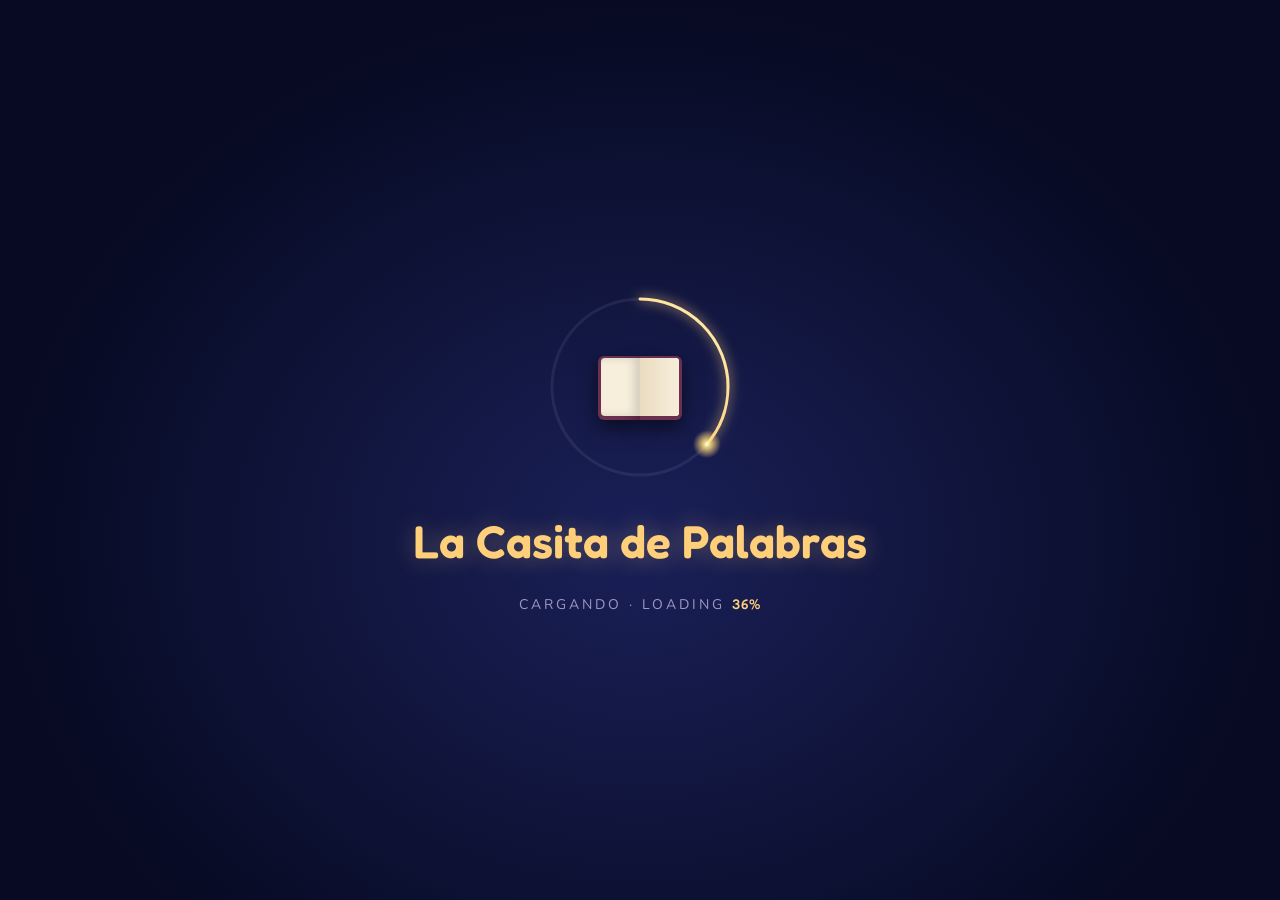
==== commit b071db38: "v10: one-tap activities, musical claps, real song, card game review, lively quiz - Friend is now cal" ====
--- a/index.html
+++ b/index.html
@@ -284,9 +284,9 @@
 
 
 .turnSheet{position:absolute;inset:0;z-index:6;pointer-events:none;transform:translateX(110%);
-  background:linear-gradient(90deg,#00000038,#0000 26px),linear-gradient(270deg,#0000002a,#0000 60px),var(--paper);box-shadow:-24px 0 40px #0000003a,24px 0 40px #0000002a}
-.paper.turnF .turnSheet{animation:sheetF .66s cubic-bezier(.55,0,.35,1) forwards}
-.paper.turnB .turnSheet{animation:sheetB .66s cubic-bezier(.55,0,.35,1) forwards}
+  background:linear-gradient(90deg,#fff8 0,#fff0 10px,#0000004d 12px,#0000 60px),linear-gradient(270deg,#00000040,#0000 90px),var(--paper);box-shadow:-40px 0 60px #00000055,30px 0 50px #00000030;border-radius:0 30px 30px 0/0 50% 50% 0}
+.paper.turnF .turnSheet{animation:sheetF .95s cubic-bezier(.55,0,.35,1) forwards}
+.paper.turnB .turnSheet{animation:sheetB .95s cubic-bezier(.55,0,.35,1) forwards}
 @keyframes sheetF{0%{transform:translateX(110%) skewX(-8deg)}46%{transform:translateX(0) skewX(0)}100%{transform:translateX(-110%) skewX(8deg)}}
 @keyframes sheetB{0%{transform:translateX(-110%) skewX(8deg)}46%{transform:translateX(0) skewX(0)}100%{transform:translateX(110%) skewX(-8deg)}}
 .paper .pgIn{display:flex;flex-direction:column;min-height:100%;padding:calc(46px * var(--u)) calc(48px * var(--u)) calc(40px * var(--u));position:relative}
@@ -470,8 +470,10 @@
 .actOk span{color:var(--muted);font-weight:600;font-size:.85em}
 .rfid{width:calc(170px * var(--u));height:calc(106px * var(--u));border-radius:12px;background:linear-gradient(135deg,#7a3ad8,#c77dff);color:#fff;display:flex;flex-direction:column;justify-content:space-between;padding:10px 12px;text-align:left;
   box-shadow:0 8px 18px #7a3ad855;transition:transform .7s var(--ease);position:relative;animation:dragHint 2.4s ease-in-out infinite}
-@keyframes dragHint{0%,55%,100%{transform:none}25%{transform:translateX(22px) rotate(3deg)}}
+@keyframes dragHint{0%,60%,100%{transform:none}30%{transform:translateY(-8px) scale(1.04)}}
 .act:not(.done) .aRow{cursor:pointer}
+.act:not(.done) .rfid::before{content:"👆";position:absolute;left:50%;bottom:-30px;font-size:26px;animation:tapMe 1.2s ease-in-out infinite;pointer-events:none}
+@keyframes tapMe{50%{transform:translateY(-8px)}}
 .rfid b{font-family:Fredoka;letter-spacing:2px;font-size:calc(14px * var(--u))}.rfid small{font-weight:800;font-size:calc(15px * var(--u))}
 .rfid i{position:absolute;right:12px;top:12px;width:22px;height:16px;border-radius:3px;background:#ffd36a}
 .rfid,.gL,[data-drag]{touch-action:none;user-select:none;-webkit-user-select:none;cursor:grab}
@@ -531,6 +533,30 @@
 .pick .pb{display:flex;gap:6px}.pick .pb button{background:#fff;border:2px solid #e3d5b6;border-radius:10px;padding:6px 10px;font-weight:800;font-size:calc(14px * var(--u));color:var(--ink)}
 .pick .pb button.ok{background:var(--ok);border-color:var(--ok);color:#fff}.pick .pb button.no{animation:shake .4s;border-color:var(--bad)}
 .pick.right{border-color:var(--ok);background:#e4f6ea}
+.fc{perspective:700px;background:none;padding:0;height:calc(78px * var(--u));animation:fcIn .5s var(--spring) both;animation-delay:calc(var(--i) * .05s)}
+@keyframes fcIn{from{opacity:0;transform:translateY(16px) scale(.8)}}
+.fcIn{position:relative;display:block;width:100%;height:100%;transition:transform .55s var(--spring);transform-style:preserve-3d}
+.fc.on .fcIn{transform:rotateY(180deg)}
+.fcF,.fcB{position:absolute;inset:0;backface-visibility:hidden;-webkit-backface-visibility:hidden;border-radius:14px;display:flex;flex-direction:column;align-items:center;justify-content:center;padding:6px 8px;text-align:center;box-shadow:0 5px 0 #0002}
+.fcF{background:linear-gradient(135deg,#7a3558,#3a1c45);color:#fff}.fcF b{font-family:Fraunces,serif;font-size:calc(19px * var(--u));color:var(--lamp)}.fcF small{opacity:.6;font-weight:800}
+.fcB{background:#fff;transform:rotateY(180deg);border:2px solid var(--ok)}.fcB b{font-size:calc(15px * var(--u));color:var(--ink)}.fcB small{font-size:calc(13px * var(--u));color:var(--muted);font-weight:700}
+.rg{display:grid;grid-template-columns:1fr 1fr;gap:10px;margin-top:6px}
+.rgHint{display:flex;align-items:center;gap:8px;flex-wrap:wrap;font-weight:800;color:var(--ink);font-size:calc(16px * var(--u))}.rgHint i{font-style:normal;color:var(--muted);font-weight:600;font-size:.85em}
+.rgCount{margin-left:auto;background:var(--lamp);border-radius:999px;padding:3px 12px;color:#3a2310}.rgCount.bump{animation:okPop .4s var(--spring)}
+.yay{animation:yay .55s var(--spring) var(--rd,0s) 2}@keyframes yay{40%{transform:translateY(-34px) rotate(-4deg)}}
+.nope{animation:nope .45s ease var(--rd,0s)}@keyframes nope{25%{transform:translateX(-8px) rotate(-3deg)}75%{transform:translateX(8px) rotate(3deg)}}
+.scenePg.flash::after,.scenePg.flashNo::after{content:"";position:absolute;inset:0;pointer-events:none;z-index:4;animation:flash .7s ease-out forwards}
+.scenePg.flash::after{background:radial-gradient(circle at 50% 60%,#fff6c8aa,#ffcf7a33 40%,transparent 70%)}
+.scenePg.flashNo::after{background:radial-gradient(circle at 50% 60%,#ff6a5a55,transparent 70%)}
+@keyframes flash{from{opacity:1}to{opacity:0}}
+.qBar i.pop{animation:okPop .5s var(--spring)}
+.songBox{margin:4px 0 10px}
+.realSong{display:flex;align-items:center;gap:10px;width:100%;justify-content:center;background:linear-gradient(135deg,#ff7aa8,#7d8cff);color:#fff;font-weight:800;font-size:calc(17px * var(--u));
+  padding:calc(12px * var(--u)) 16px;border-radius:14px;box-shadow:0 5px 0 #4a3a8a,0 10px 24px #7d8cff55;animation:okPop 1.6s ease-in-out infinite}
+.realSong span{font-size:1.4em}.realSong i{font-style:normal;opacity:.85;font-weight:700;font-size:.85em}
+.yt{position:relative;width:100%;aspect-ratio:16/9;border-radius:14px;overflow:hidden;box-shadow:0 10px 26px #0005;background:#000}
+.yt iframe{position:absolute;inset:0;width:100%;height:100%;border:0}
+.ytLink{display:block;margin-top:6px;font-size:13px;font-weight:700;color:var(--word)}.ytLink i{font-style:normal;color:var(--muted)}
 .navBtn.wait{animation:pulse 1.6s infinite}
 .tripSign{cursor:pointer}.tripSign:hover .board{filter:brightness(1.2) drop-shadow(0 0 12px #c77dff)}
 
@@ -660,7 +686,7 @@
   <p class="lead">Every room is a chapter. Click the glowing room to start.</p>
   <svg id="houseSvg" viewBox="0 0 1000 560"></svg>
   <div class="shelf"><span>Stickers</span><div id="slots" style="display:flex;gap:10px"></div></div>
-  <p class="ver">v9.4 · 2.5D</p>
+  <p class="ver">v10 · 2.5D</p>
 </section>
 
 <!-- STORY -->
@@ -767,8 +793,9 @@
 function pickVoice(){const vs=speechSynthesis.getVoices(),es=vs.filter(v=>/^es/i.test(v.lang)),la=es.filter(v=>/es[-_](MX|US|419)/i.test(v.lang));
   esVoice=la[0]||es[0]||null;
   // a woman's and a man's voice when the device has them (iPhone: Paulina / Juan, Mac: Mónica / Jorge …)
-  const F=/paulina|m[oó]nica|sabina|helena|laura|luc[ií]a|elvira|marisol|angelica|francisca|google espa/i,M=/juan|jorge|diego|carlos|pablo|[aá]lvaro|ra[uú]l|enrique|eddy|reed|rocko|grandpa/i;
-  esF=la.find(v=>F.test(v.name))||es.find(v=>F.test(v.name))||esVoice;esM=la.find(v=>M.test(v.name))||es.find(v=>M.test(v.name))||esVoice}
+  const F=/paulina|m[oó]nica|sabina|helena|laura|luc[ií]a|elvira|marisol|angelica|francisca|dalia|elena|paloma|ximena|google espa/i,M=/juan|jorge|diego|carlos|pablo|[aá]lvaro|ra[uú]l|enrique|eddy|reed|rocko|grandpa|jorge|alonso|gerardo|tom[aá]s/i;
+  const Q=v=>(/premium|enhanced|mejorad|natural|neural|online/i.test(v.name)?4:0)+(/google|siri/i.test(v.name)?2:0)+(/es[-_](MX|US|419)/i.test(v.lang)?1:0),best=a=>a.sort((x,y)=>Q(y)-Q(x))[0];
+  esVoice=best([...es])||null;esF=best(es.filter(v=>F.test(v.name)))||esVoice;esM=best(es.filter(v=>M.test(v.name)))||esVoice}
 // how each character sounds: woman/man voice, pitch, speed
 const VOICES={av:['f',1.05,.86],cat:['f',1.7,.92],owl:['m',.6,.72],sofia:['f',1.45,.95],mateo:['m',1.75,1],papa:['m',.8,.84],mama:['f',1.1,.86],abuela:['f',.95,.76],
   sam:['m',1,.9],bar:['m',.78,.86],senor:['m',.72,.78],senora:['f',1.08,.8],cowboy:['m',.7,.72],car:['m',.85,.86],g0:['f',1.3,.95],g2:['f',1.25,.95],g5:['f',1.2,.95]};
@@ -844,6 +871,14 @@
   hoot(){const a=fxA();if(!a)return;[0,.5].forEach((d,i)=>{const t=a.currentTime+d,o=a.createOscillator(),g=a.createGain(),v=a.createOscillator(),vg=a.createGain();
     o.type='sine';o.frequency.setValueAtTime(i?400:430,t);o.frequency.linearRampToValueAtTime(i?360:390,t+.4);v.frequency.value=6;vg.gain.value=7;v.connect(vg).connect(o.frequency);
     g.gain.setValueAtTime(0,t);g.gain.linearRampToValueAtTime(.14,t+.09);g.gain.exponentialRampToValueAtTime(.001,t+.48);o.connect(g).connect(sfxBus);o.start(t);v.start(t);o.stop(t+.5);v.stop(t+.5)})},
+  // disco hits for the clapping game: a chord that climbs with every clap
+  stab(i){const a=fxA();if(!a)return;const t=a.currentTime,ch=[[53,57,60,65],[55,58,62,67],[57,60,64,69],[60,64,67,72]][i%4];
+    ch.forEach(m=>{const o=a.createOscillator(),f=a.createBiquadFilter(),g=a.createGain();o.type='sawtooth';o.frequency.value=mtof(m);f.type='lowpass';f.frequency.setValueAtTime(3200,t);f.frequency.exponentialRampToValueAtTime(500,t+.35);
+      g.gain.setValueAtTime(0,t);g.gain.linearRampToValueAtTime(.045,t+.01);g.gain.exponentialRampToValueAtTime(.001,t+.45);o.connect(f).connect(g).connect(sfxBus);o.start(t);o.stop(t+.5)});
+    const k=a.createOscillator(),kg=a.createGain();k.frequency.setValueAtTime(150,t);k.frequency.exponentialRampToValueAtTime(45,t+.15);kg.gain.setValueAtTime(.5,t);kg.gain.exponentialRampToValueAtTime(.001,t+.3);k.connect(kg).connect(sfxBus);k.start(t);k.stop(t+.32);
+    nz(a,t+.12,.08,'highpass',8000,1,.12);tone(a,mtof(ch[3]+12),mtof(ch[3]+12),t+.05,.3,'triangle',.04)},
+  boing(){const a=fxA();if(a)tone(a,300,900,a.currentTime,.25,'sine',.12)},
+  whomp(){const a=fxA();if(!a)return;const t=a.currentTime;tone(a,320,140,t,.35,'triangle',.12)},
   knock(){const a=fxA();if(!a)return;const t=a.currentTime;tone(a,150,80,t,.16,'sine',.35);nz(a,t,.06,'bandpass',700,2,.4)},
   beep(){const a=fxA();if(!a)return;const t=a.currentTime;tone(a,1760,1760,t,.1,'square',.03);tone(a,2350,2350,t+.13,.16,'square',.03)},
   click(){const a=fxA();if(!a)return;const t=a.currentTime;nz(a,t,.05,'highpass',2500,1,.25);tone(a,900,500,t,.06,'triangle',.08)},
@@ -891,8 +926,8 @@
 function setMood(m){nextMood=m}
 function startMusic(){const a=ac();if(!a||schedId)return;nextT=a.currentTime+.15;step=0;bar=0;mood=nextMood;
   schedId=setInterval(schedule,40);startAmbience();applyMusic()}
-function applyMusic(){if(!AC||!musicBus)return;const t=AC.currentTime;
-  musicBus.gain.setTargetAtTime(musicOn?MUSIC_VOL:0,t,.7);ambBus.gain.setTargetAtTime(musicOn?.55:0,t,.9)}
+function applyMusic(){if(!AC||!musicBus)return;const t=AC.currentTime,on=musicOn&&!(typeof songOn!=='undefined'&&songOn);
+  musicBus.gain.setTargetAtTime(on?MUSIC_VOL:0,t,.7);ambBus.gain.setTargetAtTime(musicOn?.55:0,t,.9)}
 function schedule(){const a=AC;if(!a||document.hidden)return;
   while(nextT<a.currentTime+.2){
     if(step%8===0&&nextMood!==mood){mood=nextMood;bar=0}
@@ -1165,8 +1200,8 @@
     ${line('Luna',W('pasa','Pasa')+', '+W('porfavor','por favor')+'.','Pasa, por favor.')}${line(av.name,'¡Gracias!','¡Gracias!')}`,
   tip:`<b>Por favor</b> (please) and <b>gracias</b> (thank you) are the two most useful words. You will use them in every room!`},
  {k:'Repaso · Review', t:'Words you learned', sc:{av:300,cat:1,door:1,moon:80,b:[['cat','¡Muy bien!']]},
-  body:()=>`<p style="color:var(--muted);margin-bottom:8px;font-size:calc(16px * var(--u))">Click a card to hear it again. Then turn the page for a little quiz!</p>
-    <div class="recap">${['hola','mellamo','ytu','mucho','comoestas','bien','gracias','porfavor','buenasnoches','adios'].map(k=>`<button data-say="${V[k].es}"><b>${V[k].es}</b>${V[k].en}</button>`).join('')}</div>`,
+  body:()=>`<p style="color:var(--muted);margin-bottom:8px;font-size:calc(16px * var(--u))">Words you learned today. Then turn the page for a little quiz!</p>
+    ${recapGame(['hola','mellamo','ytu','mucho','comoestas','bien','gracias','porfavor','buenasnoches','adios'])}`,
   tip:''}
 ];
 const QUIZ=[
@@ -1218,8 +1253,8 @@
     ${line('Mamá',W('quien','¿Quién es?'),'¿Quién es?')}${line(av.name,'Esta es '+W('amiga','mi amiga')+', Luna.','Esta es mi amiga, Luna.')}${line('Luna','¡Miau! ♥','¡Miau!')}`,
   tip:`Luna is a girl cat, so we say <b>esta</b> and <b>amiga</b>. For a boy: <i>Este es mi ${W('amigo','amigo')}.</i>`},
  {k:'Repaso · Review', t:'Words you learned', sc:{av:0,cast:[['mateo',95],['sofia',160],['mama',240],['papa',335],['abuela',430]],b:[['sofia','¡Muy bien!']]},
-  body:()=>`<p style="color:var(--muted);margin-bottom:8px;font-size:calc(16px * var(--u))">Click a card to hear it again. Then turn the page for a little quiz!</p>
-    <div class="recap">${['familia','este','esta','papa','mama','hermano','hermana','abuela','amiga','quien'].map(k=>`<button data-say="${V[k].es}"><b>${V[k].es}</b>${V[k].en}</button>`).join('')}</div>`,
+  body:()=>`<p style="color:var(--muted);margin-bottom:8px;font-size:calc(16px * var(--u))">Words you learned today. Then turn the page for a little quiz!</p>
+    ${recapGame(['familia','este','esta','papa','mama','hermano','hermana','abuela','amiga','quien'])}`,
   tip:''}
 ];
 const QUIZ2=[
@@ -1234,7 +1269,7 @@
 /* ================= special chapter: Noche en Kissimmee ================= */
 // a true story: a brewery night in downtown Kissimmee, Florida (Halloween week)
 Object.assign(FAM,{
-  sam:{name:'Sam',s:.72,skinC:'#efc9a0',hairC:'#16110f',style:0,shirtC:'#4f9a5f',pants:'#2c3550',glasses:1},
+  sam:{name:'Jun',s:.72,skinC:'#efc9a0',hairC:'#16110f',style:0,shirtC:'#4f9a5f',pants:'#2c3550',glasses:1},
   bar:{name:'Bartender',s:.82,skinC:'#6b4128',hairC:'#16110f',style:0,buzz:1,shirtC:'#2a2438',pants:'#1f1c28',apron:1},
   senor:{name:'Señor',s:.76,skinC:'#f3d2b8',hairC:'#e9e6ef',style:0,shirtC:'#5a7fa8',pants:'#4a4a5a',glasses:1,stache:1},
   senora:{name:'Señora',s:.72,skinC:'#efcaa4',hairC:'#d6d2de',style:0,bun:1,shirtC:'#d36a8a',pants:'#4a3a5a'},
@@ -1358,9 +1393,9 @@
 
 const P_KISS=[
  {k:'Noche en Kissimmee', t:'A pumpkin yard', sc:{place:'yard',av:40,walk:1,cast:[['sam',150,650]],avY:650,cam:[1.35,300,300],amb:'night',b:[['sam','¡Mira! ¡Calabazas!'],['av','¡Qué bonito!']]},
-  body:()=>`<div class="story"><p>A warm October night in downtown Kissimmee, Florida. You and your friend Sam find a little brewery in an old garage.</p>
+  body:()=>`<div class="story"><p>A warm October night in downtown Kissimmee, Florida. You and your friend Jun find a little brewery in an old garage.</p>
     <p>The yard is ready for Halloween: ${W('calabaza','calabazas')}, bats, and a funny skeleton!</p></div>
-    ${line('Sam',W('mira','¡Mira!')+' ¡Calabazas!','¡Mira! ¡Calabazas!')}${line(av.name,W('quebonito','¡Qué bonito!'),'¡Qué bonito!')}`,
+    ${line('Jun',W('mira','¡Mira!')+' ¡Calabazas!','¡Mira! ¡Calabazas!')}${line(av.name,W('quebonito','¡Qué bonito!'),'¡Qué bonito!')}`,
   tip:`<b>¡Mira!</b> = Look! &nbsp;<b>¡Qué bonito!</b> = How pretty! You can say it about almost anything.`},
  {k:'Saludos · Hello', t:'Welcome in!', sc:{place:'bar',av:30,walk:1,from:'-200px',cast:[['sam',130],['bar',380]],cam:[1.4,430,420],amb:'pub',mood:'pub',b:[['bar','¡Hola! ¡Bienvenidos!'],['av','¡Hola! Buenas noches.']]},
   body:()=>`<div class="story"><p>Inside it is warm and loud. A tall bartender smiles at you.</p></div>
@@ -1375,8 +1410,8 @@
   body:()=>`${line('Bartender',W('abre','Abre')+', '+W('sirve','sirve')+' y '+W('cierra','cierra')+'. '+W('facil','¡Fácil!'),'Abre, sirve y cierra. ¡Fácil!')}`,
   tip:''},
  {k:'¡Salud! · Cheers!', t:'So good!', act:'cheers', sc:{place:'bar',av:120,cast:[['sam',300]],table:[60,600,480],mugs:1,cam:[1.45,280,480],amb:'pub',mood:'pub',b:[['sam','¡Salud!'],['av','¡Qué rica!']]},
-  body:()=>`<div class="story"><p>You sit down with Sam. Time to cheer!</p></div>
-    ${line('Sam',W('salud','¡Salud!'),'¡Salud!')}${line(av.name,'¡Mmm! '+W('rica','¡Qué rica!'),'¡Mmm! ¡Qué rica!')}${line('Sam','¡Sí, muy rica!','¡Sí, muy rica!')}`,
+  body:()=>`<div class="story"><p>You sit down with Jun. Time to cheer!</p></div>
+    ${line('Jun',W('salud','¡Salud!'),'¡Salud!')}${line(av.name,'¡Mmm! '+W('rica','¡Qué rica!'),'¡Mmm! ¡Qué rica!')}${line('Jun','¡Sí, muy rica!','¡Sí, muy rica!')}`,
   tip:`<b>¡Salud!</b> = Cheers! (it means “health”). <b>¡Qué rica!</b> = So good! (for food and drinks)`},
  {k:'Nuevos amigos · New friends', t:'The kind couple', sc:{place:'bar',av:20,cast:[['sam',120],['senora',330],['senor',440]],table:[300,600,300],cam:[1.4,420,440],amb:'pub',mood:'pub',b:[['senora','¡Hola! ¿De dónde son?'],['av','Somos de Corea.']]},
   body:()=>`<div class="story"><p>An older couple sits at the next table. They are very friendly.</p></div>
@@ -1388,11 +1423,12 @@
   tip:''},
  {k:'Karaoke', t:'A song next door', sc:{place:'karaoke',av:-30,avY:690,avS:.86,noWave:1,cast:[['sam',60,690],['g0',180,500],['g1',255,500],['g2',330,500],['g3',405,500],['g4',215,560],['g5',290,560],['g6',365,560],['g7',440,560],['cowboy',515,650]],table:[-20,662,230],mugs:1,cam:[1.3,330,360],amb:'pub',mood:'karaoke',b:[['g2','♪ We are family! ♪'],['cowboy','¡Hip!']]},
   body:()=>`<div class="story"><p>Music in the next room! Eight young friends sing <i>“We Are Family”</i>. They stand in two rows, like a wedding photo.</p>
-    <p>A cowboy stands alone at the side. He is a little bit drunk. You and Sam sit and watch.</p></div>
-    ${line('Sam',W('escucha','¡Escucha!')+' ¡Karaoke!','¡Escucha! ¡Karaoke!')}${line(av.name,W('divertido','¡Qué divertido!'),'¡Qué divertido!')}`,
+    <p>A cowboy stands alone at the side. He is a little bit drunk. You and Jun sit and watch.</p></div>
+    <div class="songBox"><button class="realSong" onclick="playRealSong(this)"><span>♪</span> Listen to the real song <i>진짜 노래 듣기</i></button></div>
+    ${line('Jun',W('escucha','¡Escucha!')+' ¡Karaoke!','¡Escucha! ¡Karaoke!')}${line(av.name,W('divertido','¡Qué divertido!'),'¡Qué divertido!')}`,
   tip:`<b>¡Escucha!</b> = Listen! &nbsp;<b>¡Qué divertido!</b> = How fun!`},
  {k:'Karaoke', t:'We are family!', act:'clap', sc:{place:'karaoke',av:-30,avY:690,avS:.86,noWave:1,cast:[['sam',60,690],['g0',180,500],['g1',255,500],['g2',330,500],['g3',405,500],['g4',215,560],['g5',290,560],['g6',365,560],['g7',440,560],['cowboy',515,650]],table:[-20,662,230],mugs:1,cam:[1.5,520,520],amb:'pub',mood:'karaoke',b:[['g5','¡Somos familia!'],['cowboy','¡Yiii-ja!']]},
-  body:()=>`${line('Sam','“We are family” es… '+W('somosfamilia','¡Somos familia!'),'Somos familia')}${line('Cowboy','¡Yiii-ja!','¡Yiii-ja!')}`,
+  body:()=>`${line('Jun','“We are family” es… '+W('somosfamilia','¡Somos familia!'),'Somos familia')}${line('Cowboy','¡Yiii-ja!','¡Yiii-ja!')}`,
   tip:''},
  {k:'¡Adiós! · Goodbye!', t:'A happy surprise', sc:{place:'bar',av:20,cast:[['sam',120],['senora',300],['senor',410]],cam:[1.4,420,430],amb:'pub',mood:'pub',b:[['senor','¡Es nuestro bar!'],['senora','¡Vuelvan pronto!']]},
   body:()=>`<div class="story"><p>At the door, the kind couple waves goodbye. Surprise: they are the owners!</p></div>
@@ -1404,13 +1440,13 @@
     ${line(av.name,'¡Qué luna! Un Uber, '+W('porfavor','por favor')+'.','¡Qué luna! Un Uber, por favor.')}`,
   tip:''},
  {k:'¡Buenas noches!', t:'Good night, Kissimmee', sc:{place:'street',cast:[['car',200,610]],cam:[1.25,300,500],amb:'night',mood:'intro',b:[['car','A Simpson, por favor.']]},
-  body:()=>`<div class="story"><p>The car comes. You and Sam get in.</p></div>
+  body:()=>`<div class="story"><p>The car comes. You and Jun get in.</p></div>
     ${line('Driver',W('adonde','¿A dónde vamos?'),'¿A dónde vamos?')}${line(av.name,'A Simpson, por favor.','A Simpson, por favor.')}
-    ${line('Sam','¡Buenas noches, Kissimmee! '+W('hastaluego','¡Hasta luego!'),'¡Buenas noches, Kissimmee! ¡Hasta luego!')}`,
+    ${line('Jun','¡Buenas noches, Kissimmee! '+W('hastaluego','¡Hasta luego!'),'¡Buenas noches, Kissimmee! ¡Hasta luego!')}`,
   tip:`<b>¿A dónde?</b> = Where to? &nbsp;Answer with <b>a</b> + the place: <i>A Simpson, por favor.</i>`},
  {k:'Repaso · Review', t:'Words you learned', sc:{place:'street',av:150,avY:560,cast:[['sam',260,560]],amb:'night',b:[['sam','¡Muy bien!']]},
-  body:()=>`<p style="color:var(--muted);margin-bottom:8px;font-size:calc(16px * var(--u))">Click a card to hear it again. Then turn the page for a little quiz!</p>
-    <div class="recap">${['bienvenidos','tarjeta','abre','sirve','cierra','salud','rica','dedonde','toma','vuelvan'].map(k=>`<button data-say="${V[k].es}"><b>${V[k].es}</b>${V[k].en}</button>`).join('')}</div>`,
+  body:()=>`<p style="color:var(--muted);margin-bottom:8px;font-size:calc(16px * var(--u))">Words you learned today. Then turn the page for a little quiz!</p>
+    ${recapGame(['bienvenidos','tarjeta','abre','sirve','cierra','salud','rica','dedonde','toma','vuelvan'])}`,
   tip:''}
 ];
 const QUIZ_KISS=[
@@ -1429,7 +1465,7 @@
   <g class="bubbles" fill="#fff6" ><circle cx="30" cy="100" r="2"/><circle cx="48" cy="90" r="1.6"/><circle cx="40" cy="105" r="1.3"/></g></g>
   <path d="M8 6 L72 6 L64 112 L16 112Z" fill="#ffffff22" stroke="#fff" stroke-width="3" stroke-linejoin="round"/><path d="M18 14 L22 100" stroke="#fff" stroke-opacity=".5" stroke-width="3" stroke-linecap="round"/></svg>`;
 const ACTS={
-  card:{prompt:'Drag the card to the sensor (or tap it)',ko:'카드를 센서로 끌어다 놓거나 눌러 보세요',
+  card:{prompt:'Tap the card!',ko:'카드를 톡 눌러 보세요',
     html:()=>`<div class="aRow"><button class="rfid" data-act="card" data-drag=".sensor"><b>BREWERY</b><small>$ 20.00</small><i></i></button>
       <div class="sensor"><svg viewBox="0 0 60 60"><circle cx="30" cy="30" r="22" fill="none" stroke="currentColor" stroke-width="4"/><circle cx="30" cy="30" r="9" fill="currentColor"/></svg><span>TAP</span></div></div>`,
     run(b,el,e){sfx.beep();el.classList.add('go');setTimeout(()=>actComplete(el,e,'¡Listo!','= Ready! The tap is on.'),700)}},
@@ -1440,19 +1476,19 @@
       if(i===1){sfx.pour()}
       const nx=el.querySelector(`[data-i="${i+1}"]`);if(nx)setTimeout(()=>nx.disabled=false,i===1?2000:300);
       if(i===2){sfx.clack();setTimeout(()=>actComplete(el,e,'¡Perfecto!','= Perfect! A full glass.'),400)}}},
-  cheers:{prompt:'Drag your glass to Sam’s glass (or tap ¡Salud!)',ko:'내 잔을 Sam의 잔으로 끌어 부딪쳐 보세요',
+  cheers:{prompt:'Tap ¡Salud!',ko:'¡Salud!를 눌러 건배해요',
     html:()=>`<div class="aRow cheersRow"><div class="gL" data-act="cheers" data-drag=".gR">${glassSVG('gc2')}</div><button class="bigBtn small" data-act="cheers">¡Salud!</button><div class="gR">${glassSVG('gc3')}</div></div>`,
     run(b,el,e){el.classList.add('go');speak('¡Salud!');setTimeout(()=>{sfx.clink();const r=el.querySelector('.cheersRow').getBoundingClientRect();burst(r.left+r.width/2,r.top+r.height*.3,26)},420);
       setTimeout(()=>actComplete(el,e,'¡Salud!','= Cheers!'),1000)}},
-  gift:{prompt:'Drag the card to you (or tap it)',ko:'카드를 나에게 끌어오거나 눌러 보세요',
+  gift:{prompt:'Tap the card to take it',ko:'카드를 눌러 받아요',
     html:()=>`<div class="aRow"><button class="rfid gift" data-act="gift" data-drag=".giftTo"><b>BREWERY</b><small>$ 2.00</small><i></i></button><div class="giftTo">→ ${esc(av.name)}</div></div>`,
     run(b,el,e){el.classList.add('go');sfx.coin();speak('¡Muchas gracias!');setTimeout(()=>actComplete(el,e,'+ $2','= Two dollars for you!'),800)}},
-  clap:{prompt:'Clap along 4 times!',ko:'박수를 4번 쳐 보세요',
+  clap:{prompt:'Clap 4 times and make the music!',ko:'박수 4번으로 음악을 만들어요',
     html:()=>`<div class="aRow"><button class="clapBtn" data-act="clap"><svg viewBox="0 0 64 64"><path d="M20 50 Q8 40 14 26 L22 12 Q25 8 28 12 L30 22 L38 8 Q41 4 44 8 L40 24 L48 14 Q51 11 53 15 L44 34 Q50 30 52 34 L42 50 Q32 60 20 50Z" fill="#ffd9a8" stroke="#3a2310" stroke-width="2.5" stroke-linejoin="round"/></svg>¡Aplaude!</button>
       <div class="claps"><i></i><i></i><i></i><i></i></div></div>`,
-    run(b,el,e){const n=(+el.dataset.n||0)+1;el.dataset.n=n;sfx.clap();b.classList.remove('hit');void b.offsetWidth;b.classList.add('hit');
-      el.querySelectorAll('.claps i').forEach((d,i)=>d.classList.toggle('on',i<n));burst(e.clientX,e.clientY,8);
-      if(n>=4){sfx.cheer();setTimeout(()=>actComplete(el,e,'¡Bravo!','= Great! Everybody cheers.'),500)}}},
+    run(b,el,e){const n=(+el.dataset.n||0)+1;if(n>4)return;el.dataset.n=n;sfx.clap();sfx.stab(n-1);b.classList.remove('hit');void b.offsetWidth;b.classList.add('hit');
+      el.querySelectorAll('.claps i').forEach((d,i)=>d.classList.toggle('on',i<n));burst(e.clientX,e.clientY,10+n*4);sceneReact('party',n);
+      if(n>=4){setTimeout(()=>{sfx.cheer();sfx.fanfare();confetti()},250);setTimeout(()=>actComplete(el,e,'¡Bravo!','= Great! Everybody cheers.'),700)}}},
   phone:{prompt:'Call a ride on your phone',ko:'휴대폰으로 차를 불러 보세요',
     html:()=>`<div class="aRow"><div class="phone"><div class="scrA"><b>Uber</b><span>¿A dónde?</span><button data-act="phone">Pedir viaje · Request</button></div>
       <div class="scrB"><svg viewBox="0 0 120 120"><rect width="120" height="120" fill="#e9eef2"/><path d="M0 40 H120 M0 84 H120 M36 0 V120 M82 0 V120" stroke="#fff" stroke-width="9"/><circle cx="60" cy="62" r="6" fill="#2f5bd3"/><rect class="carDot" x="0" y="34" width="14" height="10" rx="3" fill="#111"/></svg><span>Llega en 3 min</span></div></div></div>`,
@@ -1656,7 +1692,7 @@
 addEventListener('resize',()=>{if(cur==='story')fitShots();if(cur==='map')paintMap()});
 function cutFor(prev,next,dir){if(!prev)return 'fade';if(dir<0)return 'panB';if(placeOf(prev)===placeOf(next))return 'push';return ['pan','iris','wipe'][idx%3]}
 function goPage(i,dir){
-  if(i<0||i>lastIdx()||i===idx||turning)return;stopLines();if('speechSynthesis' in window)speechSynthesis.cancel();
+  if(i<0||i>lastIdx()||i===idx||turning)return;stopLines();stopSong();if('speechSynthesis' in window)speechSynthesis.cancel();
   if(dir>0&&i>blockAt()){nudgeAct();return}
   const sc=scAt(i),st=$('stage'),cut=cutFor(shotSc,sc,dir),old=[...st.querySelectorAll('.shot')];
   idx=i;
@@ -1679,7 +1715,7 @@
 function turnLeaf(dir){const lf=$('leafIn'),pp=$('leaf'),first=!lf.innerHTML;turning=true;
   if(!first){pp.classList.remove('turnF','turnB');void pp.offsetWidth;pp.classList.add(dir<0?'turnB':'turnF');if(idx>0)sfx.flip()}
   setTimeout(()=>{lf.innerHTML=leafHTML(idx);initDrags(lf);if(idx===lastIdx())renderQuiz();
-    pp.scrollTop=0;fitShots();if(idx>0&&idx<lastIdx())playLines(1500+(ch.pages[idx-1].sc.walk?600:0)).then(showAct)},first?0:300);setTimeout(()=>turning=false,first?0:520)}
+    pp.scrollTop=0;fitShots();if(idx>0&&idx<lastIdx())playLines(1500+(ch.pages[idx-1].sc.walk?600:0)).then(showAct)},first?0:440);setTimeout(()=>turning=false,first?0:700)}
 // on phones and tablets the activity sits below the story: bring it into view once the dialogue is done
 function showAct(){const a=$('leafIn').querySelector('.act');if(!a||innerWidth>=900||actDone.has(a.dataset.type))return;
   const r=a.getBoundingClientRect();if(r.top>innerHeight*.55)a.scrollIntoView({behavior:'smooth',block:'center'})}
@@ -1736,11 +1772,30 @@
   pg.querySelectorAll('.opt').forEach(b=>b.onclick=e=>{
     const fb=$('fb');if(pg.dataset.lock)return;
     if(b.dataset.ok==='1'){b.classList.add('ok');fb.className='fb ok';fb.innerHTML='¡Muy bien! <span style="font-weight:600;color:var(--muted)">= Very good!</span>';
-      speak('¡Muy bien!');sfx.chime();burst(e.clientX,e.clientY,22);catSays('¡Muy bien!');pg.dataset.lock=1;
+      speak('¡Muy bien!');sfx.chime();sfx.boing();burst(e.clientX,e.clientY,30);catSays(['¡Muy bien!','¡Excelente!','¡Genial!','¡Perfecto!','¡Bravo!'][qi%5]);sceneReact('yay');pg.dataset.lock=1;
+      pg.querySelector('.qBar i.on')?.classList.add('pop');
       setTimeout(()=>{delete pg.dataset.lock;qi++;renderQuiz()},1300)}
-    else{b.classList.remove('no');void b.offsetWidth;b.classList.add('no');sfx.wrong();fb.className='fb no';fb.innerHTML='¡Casi! <span style="font-weight:600;color:var(--muted)">= Almost! Try again.</span>';catSays('¡Casi!')}});
+    else{b.classList.remove('no');void b.offsetWidth;b.classList.add('no');sfx.wrong();fb.className='fb no';fb.innerHTML='¡Casi! <span style="font-weight:600;color:var(--muted)">= Almost! Try again.</span>';catSays('¡Casi!');sfx.whomp();sceneReact('no')}});
 }
+let songOn=false;
+function playRealSong(b){const box=b.parentNode;stopLines();if('speechSynthesis' in window)speechSynthesis.cancel();songOn=true;applyMusic();
+  box.innerHTML=`<div class="yt"><iframe src="https://www.youtube-nocookie.com/embed/uyGY2NfYpeE?autoplay=1&start=46&playsinline=1&rel=0" title="Sister Sledge – We Are Family" allow="autoplay; encrypted-media; picture-in-picture" allowfullscreen></iframe></div>
+    <a class="ytLink" href="https://www.youtube.com/results?search_query=Sister+Sledge+We+Are+Family" target="_blank" rel="noopener">Video not playing? Open YouTube ↗ <i>안 나오면 유튜브에서 열기</i></a>`;sceneReact('party',3)}
+function stopSong(){if(!songOn)return;songOn=false;applyMusic()}
+function sceneReact(kind,n){const s=curShot();if(!s)return;const who=[...s.querySelectorAll('[data-who]')];
+  // jump on an inner group so the character's own SVG position stays put
+  who.map(g=>{const c=g.firstElementChild;return c&&c.tagName==='g'&&!c.hasAttribute('transform')?c:(!g.hasAttribute('transform')?g:null)}).filter(Boolean).forEach((g,i)=>{g.classList.remove('yay','nope');void g.getBoundingClientRect();g.style.setProperty('--rd',(i*.07)+'s');g.classList.add(kind==='no'?'nope':'yay')});
+  const p=s.querySelector('.scenePg');p.classList.remove('flash','flashNo');void p.offsetWidth;p.classList.add(kind==='no'?'flashNo':'flash');
+  if(kind!=='no'){const r=s.getBoundingClientRect();for(let k=0;k<(kind==='party'?2+n:3);k++)setTimeout(()=>burst(r.left+r.width*(.2+Math.random()*.6),r.top+r.height*(.3+Math.random()*.4),18),k*90)}}
 // the helper in the quiz picture answers you
+function recapGame(keys){return `<p class="rgHint">Tap every card to flip it! <i>카드를 모두 뒤집어 보세요</i> <b class="rgCount">0 / ${keys.length}</b></p>
+  <div class="rg">${keys.map((k,i)=>`<button class="fc" data-k="${k}" style="--i:${i}"><span class="fcIn"><span class="fcF"><b>${V[k].es}</b><small>?</small></span><span class="fcB"><b>${V[k].en}</b><small>${V[k].ko}</small></span></span></button>`).join('')}</div>`}
+document.addEventListener('click',e=>{const c=e.target.closest('.fc');if(!c)return;const g=c.closest('.rg');speak(V[c.dataset.k].es);
+  if(c.classList.contains('on')){c.classList.remove('on');sfx.flip();return}
+  c.classList.add('on');const n=g.querySelectorAll('.fc.on').length,all=g.querySelectorAll('.fc').length;
+  const a=fxA();if(a){const f=mtof(72+[0,2,4,5,7,9,11,12,14,16][Math.min(n-1,9)]);tone(a,f,f,a.currentTime,.5,'triangle',.07)}
+  burst(e.clientX,e.clientY,14);const cnt=g.parentNode.querySelector('.rgCount');cnt.textContent=`${n} / ${all}`;cnt.classList.remove('bump');void cnt.offsetWidth;cnt.classList.add('bump');
+  if(n===all&&!g.dataset.won){g.dataset.won=1;setTimeout(()=>{sfx.fanfare();confetti();sceneReact('yay');catSays('¡Perfecto!');cnt.textContent='¡Perfecto! ★'},400)}});
 function catSays(t){const s=curShot()?.querySelector('.scenePg');if(!s)return;const b=s.querySelector('.bubble');if(!b)return;
   b.textContent=t;b.style.setProperty('--dl','0s');b.classList.remove('re');void b.offsetWidth;b.classList.add('re');sfx.bop();talk(b.dataset.b,900)}
 function finishChapter(e){
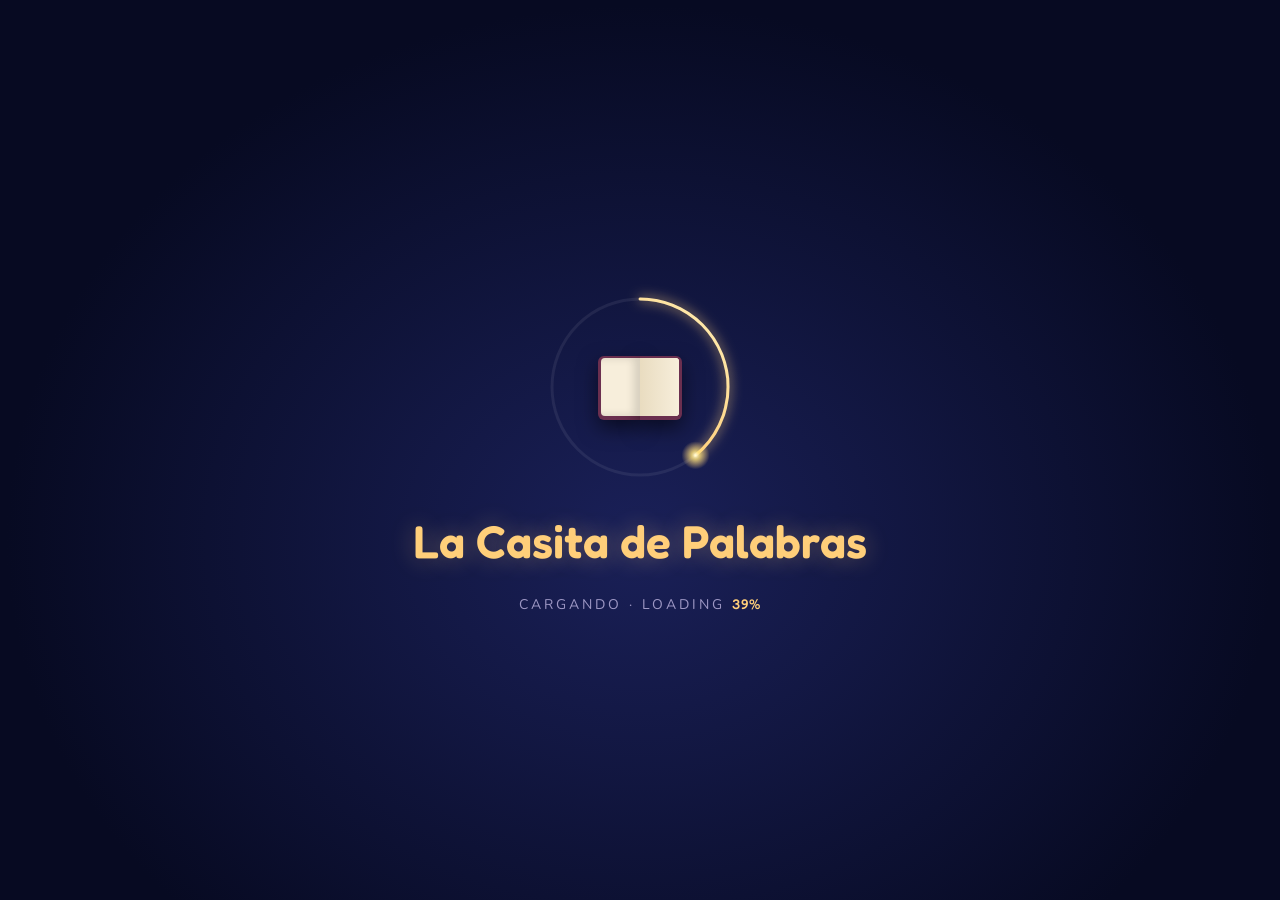
==== commit 40f29c6a: "Draw the karaoke group as they were that night Eight singers from Kay's photos: two rows, outfits (H" ====
--- a/index.html
+++ b/index.html
@@ -390,6 +390,7 @@
 .tail{animation:tail 2.4s ease-in-out infinite;transform-origin:78px 80px}
 @keyframes tail{50%{transform:rotate(-14deg)}}
 .waveArm{animation:wave 1.4s ease-in-out infinite;transform-origin:86px 110px}
+.pumpArm{animation:pump .48s ease-in-out infinite alternate;transform-origin:86px 110px}@keyframes pump{to{transform:rotate(-16deg)}}
 @keyframes wave{50%{transform:rotate(-18deg)}}
 .breathe{animation:breathe 3.2s ease-in-out infinite;transform-box:fill-box;transform-origin:50% 100%}
 @keyframes breathe{50%{transform:scale(1.015,.985)}}
@@ -447,6 +448,7 @@
 .beamL{animation:beam 3.4s ease-in-out infinite alternate}.beamR{animation:beam 2.9s ease-in-out infinite alternate-reverse}
 @keyframes beam{from{transform:rotate(-14deg)}to{transform:rotate(14deg)}}
 .ball{animation:spin 4s linear infinite}
+.ring{animation:mg .45s ease-in-out infinite alternate}
 .disco{animation:disco 1.2s ease-in-out infinite alternate;animation-delay:var(--dl)}
 @keyframes disco{from{opacity:.05}to{opacity:.9}}
 .eq{animation:eq .42s ease-in-out infinite alternate;animation-delay:var(--dl);transform-box:fill-box;transform-origin:50% 100%}
@@ -686,7 +688,7 @@
   <p class="lead">Every room is a chapter. Click the glowing room to start.</p>
   <svg id="houseSvg" viewBox="0 0 1000 560"></svg>
   <div class="shelf"><span>Stickers</span><div id="slots" style="display:flex;gap:10px"></div></div>
-  <p class="ver">v10 · 2.5D</p>
+  <p class="ver">v10.1 · 2.5D</p>
 </section>
 
 <!-- STORY -->
@@ -988,20 +990,28 @@
 
 /* ================= characters ================= */
 const SKINS=['#f8d9bd','#eab78f','#c98a5c','#8a573a'], HAIRS=['#2b1d16','#6b3e1f','#e0aa48','#c9472f'],
-      STYLES=['short','long','curly'], SHIRTS=['#ff7a6b','#4fc3b0','#7d8cff','#ffc845','#b77dd8'];
+      STYLES=['short','long','curly','bob'], SHIRTS=['#ff7a6b','#4fc3b0','#7d8cff','#ffc845','#b77dd8'];
 let av=store.get('avatar',{name:'',skin:1,hair:0,style:0,shirt:0});
 function avatarMarkup(a,wave){
   const s=a.skinC||SKINS[a.skin],h=a.hairC||HAIRS[a.hair],sh=a.shirtC||SHIRTS[a.shirt],st=STYLES[a.style];let o='<ellipse cx="60" cy="193" rx="36" ry="7" fill="#000" opacity=".32"/><g class="breathe">';
   if(a.bun)o+=`<circle cx="60" cy="24" r="14" fill="${h}"/>`;
   if(st==='long')o+=`<path d="M28 58 Q24 118 38 132 L82 132 Q96 118 92 58 Z" fill="${h}"/>`;
+  if(st==='bob')o+=`<path d="M27 60 Q24 92 34 98 L86 98 Q96 92 93 60 Z" fill="${h}"/>`;
   if(st==='curly')for(let i=0;i<7;i++){const a2=Math.PI*(.95+i*.18);o+=`<circle cx="${60+34*Math.cos(a2)}" cy="${66+34*Math.sin(a2)*.95}" r="12" fill="${h}"/>`}
-  o+=`<rect x="44" y="150" width="13" height="38" rx="6" fill="${a.pants||'#33406b'}"/><rect x="63" y="150" width="13" height="38" rx="6" fill="${a.pants||'#33406b'}"/>
+  const leg=a.shorts||a.dress?s:(a.pants||'#33406b');
+  o+=`<rect x="44" y="150" width="13" height="38" rx="6" fill="${leg}"/><rect x="63" y="150" width="13" height="38" rx="6" fill="${leg}"/>
+  ${a.shorts?`<rect x="42" y="148" width="17" height="20" rx="4" fill="${a.shorts}"/><rect x="61" y="148" width="17" height="20" rx="4" fill="${a.shorts}"/>`:''}
   <ellipse cx="49" cy="190" rx="10" ry="6" fill="#2a2235"/><ellipse cx="71" cy="190" rx="10" ry="6" fill="#2a2235"/>
   <rect x="54" y="86" width="12" height="18" rx="4" fill="${s}"/>
+  ${a.dress?`<path d="M36 150 L28 176 Q60 184 92 176 L84 150Z" fill="${sh}"/>`:''}
   <path d="M33 160 Q30 106 60 100 Q90 106 87 160 Z" fill="${sh}"/>
+  ${a.pattern==='hawaii'?`<g fill="#ffffff8a">${[[44,116],[66,112],[54,130],[76,134],[42,146],[64,150]].map(([x,y])=>`<path d="M${x} ${y} q5 -7 10 0 q-5 7 -10 0z"/><circle cx="${x+12}" cy="${y+6}" r="2"/>`).join('')}</g>`:''}
+  ${a.pattern==='tie'?`<g fill="none" stroke-width="5" opacity=".55"><path d="M36 120 Q60 140 84 118" stroke="#9fe0e8"/><path d="M34 140 Q60 158 86 138" stroke="#1d3f5a"/><path d="M30 166 Q60 182 90 166" stroke="#9fe0e8"/></g>`:''}
+  ${a.pattern==='one'?`<path d="M33 160 Q30 106 52 100 L86 120 Q90 140 87 160Z" fill="${sh}"/><circle cx="76" cy="106" r="7" fill="${s}"/>`:''}
   <path d="M60 100 Q90 106 87 160 L66 160 Q72 120 60 100Z" fill="#000" opacity=".08"/>
   <g transform="rotate(12 34 110)"><rect x="26" y="106" width="13" height="42" rx="6.5" fill="${sh}"/><circle cx="32.5" cy="150" r="7" fill="${s}"/></g>`;
-  o+=wave?`<g class="waveArm"><g transform="rotate(-150 86 110)"><rect x="80" y="106" width="13" height="42" rx="6.5" fill="${sh}"/><circle cx="86.5" cy="150" r="7" fill="${s}"/></g></g>`
+  o+=a.fist?`<g class="pumpArm"><g transform="rotate(-128 86 110)"><rect x="80" y="106" width="13" height="42" rx="6.5" fill="${a.pattern==='one'?s:sh}"/><circle cx="86.5" cy="150" r="8" fill="${s}"/></g></g>`
+     :wave?`<g class="waveArm"><g transform="rotate(-150 86 110)"><rect x="80" y="106" width="13" height="42" rx="6.5" fill="${sh}"/><circle cx="86.5" cy="150" r="7" fill="${s}"/></g></g>`
          :`<g transform="rotate(-12 86 110)"><rect x="80" y="106" width="13" height="42" rx="6.5" fill="${sh}"/><circle cx="86.5" cy="150" r="7" fill="${s}"/></g>`;
   o+=`<circle cx="60" cy="62" r="30" fill="${s}"/><circle cx="31" cy="64" r="6" fill="${s}"/><circle cx="89" cy="64" r="6" fill="${s}"/>`;
   if(st==='curly'){for(let i=0;i<6;i++)o+=`<circle cx="${36+i*9.6}" cy="${36+Math.abs(i-2.5)*2.4}" r="10" fill="${h}"/>`}
@@ -1015,6 +1025,10 @@
   if(a.flush)o+=`<circle cx="42" cy="74" r="7" fill="#ff5a4a" opacity=".55"/><circle cx="78" cy="74" r="7" fill="#ff5a4a" opacity=".55"/><ellipse cx="60" cy="70" rx="4" ry="3" fill="#ff6a5a" opacity=".6"/>`;
   if(a.sing)o+=`<ellipse class="singMouth" cx="60" cy="78" rx="6" ry="6" fill="#5a1d1a"/>`;
   if(a.hat)o+=`<ellipse cx="60" cy="38" rx="46" ry="9" fill="#8a5a2a"/><path d="M38 38 Q36 10 50 10 Q60 16 70 10 Q84 10 82 38Z" fill="#a8703a"/><path d="M38 32 H82" stroke="#5a3a1a" stroke-width="4"/>`;
+  if(a.beard)o+=`<path d="M31 64 Q32 92 60 95 Q88 92 89 64 Q84 84 70 82 Q60 88 50 82 Q36 84 31 64Z" fill="${h}" opacity=".95"/>`;
+  if(a.shades)o+=`<g fill="#111"><rect x="40" y="58" width="17" height="12" rx="5"/><rect x="63" y="58" width="17" height="12" rx="5"/><path d="M57 62 H63" stroke="#111" stroke-width="2.5"/></g><path d="M43 61 l5 0" stroke="#fff6" stroke-width="2"/>`;
+  if(a.lei)o+=`<g>${Array.from({length:9},(_,i)=>{const t=i/8,x=42+36*t,y=104+Math.sin(t*Math.PI)*16;return `<circle cx="${x.toFixed(1)}" cy="${y.toFixed(1)}" r="4" fill="${i%2?'#7ad84a':'#4fae3a'}"/>`}).join('')}</g>`;
+  if(a.mic)o+=`<g transform="rotate(-25 32 146)"><rect x="28" y="128" width="8" height="22" rx="3" fill="#1a1a1a"/><circle cx="32" cy="128" r="5.5" fill="#444"/></g>`;
   if(a.stache)o+=`<path d="M47 74 Q54 68 60 72 Q66 68 73 74 Q66 76 60 74 Q54 76 47 74Z" fill="${h}"/>`;
   if(a.glasses)o+=`<g fill="#fff3" stroke="#5a3b2a" stroke-width="2.2"><circle cx="49" cy="65" r="8"/><circle cx="71" cy="65" r="8"/><path d="M57 64 H63" fill="none"/></g>`;
   return o+'</g>'}
@@ -1275,10 +1289,17 @@
   senora:{name:'Señora',s:.72,skinC:'#efcaa4',hairC:'#d6d2de',style:0,bun:1,shirtC:'#d36a8a',pants:'#4a3a5a'},
   cowboy:{name:'Cowboy',s:.66,skinC:'#f0c49c',hairC:'#8a5a2a',style:0,shirtC:'#b5452f',pants:'#3a4f7a',hat:1,flush:1,sway:1}
 });
-// eight friends in their twenties singing on the little stage
-[['#f8d9bd','#2b1d16',1,'#ff7a6b'],['#8a573a','#16110f',2,'#ffc845'],['#eab78f','#e0aa48',1,'#7d8cff'],['#c98a5c','#2b1d16',0,'#4fc3b0'],
- ['#efc9a0','#16110f',1,'#b77dd8'],['#f8d9bd','#c9472f',0,'#ffc845'],['#6b4128','#16110f',2,'#ff7aa8'],['#eab78f','#6b3e1f',0,'#5ad1b0']]
- .forEach(([sk,h,st,sh],i)=>FAM['g'+i]={name:'',s:.5,skinC:sk,hairC:h,style:st,shirtC:sh,pants:'#2a2c48',sing:1,dance:1,dl:i*.13});
+// the karaoke group from that night (from Kay's photos): 3 on the step behind, 5 in front
+Object.assign(FAM,{
+  g0:{name:'',s:.48,skinC:'#f2c9a8',hairC:'#3b2418',style:1,shirtC:'#2a2438',pants:'#22242e',sing:1,fist:1,dance:1,dl:0},
+  g1:{name:'',s:.48,skinC:'#e2ac82',hairC:'#d9b26a',style:1,shirtC:'#2f5a4a',dress:1,pattern:'hawaii',mic:1,sing:1,dance:1,dl:.15},
+  g2:{name:'',s:.5,skinC:'#f2c9a8',hairC:'#8a5a3a',style:3,shirtC:'#cfe6f2',pattern:'one',pants:'#3a4060',sing:1,dance:1,dl:.3},
+  g3:{name:'',s:.53,skinC:'#e2ac82',hairC:'#2b1d16',style:0,shirtC:'#1f2840',shorts:'#d9d2c0',beard:1,dance:1,dl:.1},
+  g4:{name:'',s:.54,skinC:'#f3d0b5',hairC:'#5a3a22',style:0,buzz:1,shirtC:'#a8c8e0',pattern:'hawaii',shorts:'#f0ece0',mic:1,sing:1,dance:1,dl:.25},
+  g5:{name:'',s:.52,skinC:'#f3d0b5',hairC:'#e0c27a',style:3,shirtC:'#2a6a78',dress:1,pattern:'tie',lei:1,fist:1,sing:1,dance:1,dl:.05},
+  g6:{name:'',s:.5,skinC:'#f0caa6',hairC:'#16110f',style:0,bun:1,shirtC:'#16141c',pants:'#2a3048',shades:1,dance:1,dl:.35},
+  g7:{name:'',s:.53,skinC:'#f3d0b5',hairC:'#5a3a22',style:2,shirtC:'#e0b040',pants:'#2a2c48',mic:1,sing:1,dance:1,dl:.2}
+});
 
 function kissSVG(sc,n){
   let seed=71+n;const rnd=()=>(seed=(seed*9301+49297)%233280)/233280;
@@ -1286,7 +1307,7 @@
   const people=(sc.cast||[]).map(([w,x,y])=>castMarkup(w,x,y)).join('');
   const me=sc.av==null?'':`<g data-who="av" class="${sc.walk?'avWalk':''}" style="--from:${sc.from||'-260px'}"><g class="bob"><g transform="translate(${sc.av} ${(sc.avY||FLOOR)-194*(sc.avS||.72)}) scale(${sc.avS||.72})">${avatarMarkup(av,!sc.noWave)}</g></g></g>`;
   const table=sc.table?`<g><rect x="${sc.table[0]}" y="${sc.table[1]}" width="${sc.table[2]}" height="16" rx="5" fill="#6b4330"/><rect x="${sc.table[0]}" y="${sc.table[1]+12}" width="${sc.table[2]}" height="200" fill="#4a2e22"/>
-    <path d="M${sc.table[0]} ${sc.table[1]+40} h${sc.table[2]} M${sc.table[0]} ${sc.table[1]+76} h${sc.table[2]}" stroke="#3a2219" stroke-width="3"/>${sc.mugs?mugsOn(sc.table):''}</g>`:'';
+    <path d="M${sc.table[0]} ${sc.table[1]+40} h${sc.table[2]} M${sc.table[0]} ${sc.table[1]+76} h${sc.table[2]}" stroke="#3a2219" stroke-width="3"/>${sc.mugs?mugsOn(sc.table):''}${sc.wine?wineOn(sc.table):''}</g>`:'';
   return `<svg viewBox="0 0 600 680" preserveAspectRatio="xMidYMid slice"><defs>
     <radialGradient id="kGlow${n}"><stop offset="0" stop-color="#ffd889" stop-opacity=".8"/><stop offset="1" stop-color="#ffd889" stop-opacity="0"/></radialGradient>
     <radialGradient id="kMoon${n}"><stop offset="0" stop-color="#fff3c4" stop-opacity=".55"/><stop offset="1" stop-color="#fff3c4" stop-opacity="0"/></radialGradient>
@@ -1296,6 +1317,8 @@
     <g class="z" style="--d:.3">${bg}</g><g class="z" style="--d:.75">${people}${me}</g><g class="z" style="--d:1.1">${table}</g>${fgDeco(['yard','street'].includes(sc.place)?'out':sc.place==='karaoke'?'crowd':'in',n)}
     <rect width="600" height="680" fill="url(#kVig${n})"/></svg>`}
 function mugsOn([x,y,w]){return `<g transform="translate(${x+w*.3} ${y-34})">${mug()}</g><g transform="translate(${x+w*.62} ${y-34})">${mug()}</g>`}
+function wineOn([x,y,w]){return `<g transform="translate(${x+w*.8} ${y})"><rect x="0" y="-62" width="16" height="50" rx="5" fill="#2f4a2a"/><rect x="5" y="-80" width="6" height="22" rx="2" fill="#2f4a2a"/><rect x="2" y="-46" width="12" height="16" fill="#e8dcc0"/>
+  <path d="M30 -40 q10 0 10 14 q0 10 -8 12 v12 h8 v3 h-20 v-3 h8 v-12 q-8 -2 -8 -12 q0 -14 10 -14z" fill="#ffffff55" stroke="#fff" stroke-width="1.4"/><path d="M23 -28 q9 3 18 0 q0 9 -9 11 q-9 -2 -9 -11z" fill="#f3e3a0" opacity=".85"/></g>`}
 function mug(){return `<rect x="0" y="0" width="26" height="36" rx="4" fill="#f0a83a" opacity=".92"/><rect x="0" y="-6" width="26" height="9" rx="4" fill="#fff6e0"/><path d="M26 8 q10 0 10 10 q0 10 -10 10" fill="none" stroke="#e6d9c0" stroke-width="4"/><rect x="0" y="0" width="26" height="36" rx="4" fill="none" stroke="#fff" stroke-opacity=".5" stroke-width="2"/>`}
 function skyStars(rnd,n,h){let s='';for(let i=0;i<n;i++)s+=`<circle cx="${(rnd()*600).toFixed(0)}" cy="${(rnd()*h).toFixed(0)}" r="${(rnd()*1.5+.4).toFixed(1)}" fill="#fff" opacity="${(rnd()*.6+.3).toFixed(2)}"><animate attributeName="opacity" values="1;.15;1" dur="${(2+rnd()*3).toFixed(1)}s" begin="${(rnd()*3).toFixed(1)}s" repeatCount="indefinite"/></circle>`;return s}
 function bigMoon(n,x,y,r){return `<circle cx="${x}" cy="${y}" r="${r*3}" fill="url(#kMoon${n})"/><circle cx="${x}" cy="${y}" r="${r}" fill="#fff3c4"/><circle cx="${x-r*.3}" cy="${y-r*.2}" r="${r*.18}" fill="#f0e2a8"/><circle cx="${x+r*.35}" cy="${y+r*.3}" r="${r*.12}" fill="#f0e2a8"/><circle cx="${x+r*.1}" cy="${y-r*.45}" r="${r*.08}" fill="#f0e2a8"/>`}
@@ -1357,6 +1380,12 @@
   return `<rect width="600" height="680" fill="#1a0f2e"/><rect width="600" height="560" fill="#2a1446" opacity=".6"/>
   <g class="beamL" style="transform-origin:90px 0px"><path d="M90 0 L20 520 L180 520Z" fill="#ff7aa8" opacity=".14"/></g>
   <g class="beamR" style="transform-origin:510px 0px"><path d="M510 0 L420 520 L580 520Z" fill="#7d8cff" opacity=".16"/></g>
+  <g opacity=".85"><rect x="40" y="250" width="230" height="200" rx="6" fill="#5a4a48"/><g stroke="#7a6a66" stroke-width="2" opacity=".6">${Array.from({length:7},(_,i)=>`<path d="M40 ${270+i*26} H270"/>`).join('')}</g>
+    <g fill="none" stroke="#2a2020" stroke-width="7"><circle cx="90" cy="380" r="32"/><circle cx="220" cy="380" r="32"/></g><g fill="none" stroke="#a89890" stroke-width="2"><circle cx="90" cy="380" r="20"/><circle cx="220" cy="380" r="20"/></g>
+    <path d="M90 380 L128 340 H190 L220 380 M190 340 L176 300 l-12 -6" fill="none" stroke="#2a2020" stroke-width="8" stroke-linecap="round" stroke-linejoin="round"/>
+    <path d="M120 338 Q132 316 168 318 Q182 322 182 340Z" fill="#8a3a3a"/><path d="M98 336 Q104 326 124 330 L120 340Z" fill="#2a2020"/><rect x="132" y="350" width="44" height="26" rx="6" fill="#4a4040"/><path d="M134 376 L118 392 M150 376 h30" stroke="#a89890" stroke-width="4"/></g>
+  <rect x="470" y="0" width="22" height="500" fill="#e8e4ee" opacity=".85"/><rect x="466" y="0" width="30" height="10" fill="#cfcad8"/>
+  <g transform="translate(118 452)"><rect width="46" height="60" rx="8" fill="#14121c"/><circle cx="23" cy="30" r="15" fill="none" stroke="#3ad0ff" stroke-width="4" class="ring"/><circle cx="23" cy="30" r="22" fill="#3ad0ff" opacity=".15" class="ring"/><text x="23" y="10" text-anchor="middle" font-size="6" fill="#ccc" font-family="Fredoka">JBL</text></g>
   <rect x="180" y="60" width="240" height="140" rx="8" fill="#0c0820" stroke="#5a3a7a" stroke-width="6"/>
   <text x="300" y="104" text-anchor="middle" font-family="Fredoka" font-size="22" fill="#ffe08a">♪ We Are Family ♪</text>
   <text x="300" y="130" text-anchor="middle" font-family="Fredoka" font-size="13" fill="#d6c8f0" opacity=".8">KARAOKE NIGHT</text>${eq}
@@ -1421,13 +1450,13 @@
   body:()=>`<div class="story"><p>The couple is going home. The señora gives you her card. There is still money on it!</p></div>
     ${line('Señora',W('toma','Toma')+'. '+W('quedan','Quedan')+' dos dólares.','Toma. Quedan dos dólares.')}${line(av.name,'¡Muchas gracias! '+W('amables','¡Qué amables!'),'¡Muchas gracias! ¡Qué amables!')}${line('Señor',W('denada','¡De nada!'),'¡De nada!')}`,
   tip:''},
- {k:'Karaoke', t:'A song next door', sc:{place:'karaoke',av:-30,avY:690,avS:.86,noWave:1,cast:[['sam',60,690],['g0',180,500],['g1',255,500],['g2',330,500],['g3',405,500],['g4',215,560],['g5',290,560],['g6',365,560],['g7',440,560],['cowboy',515,650]],table:[-20,662,230],mugs:1,cam:[1.3,330,360],amb:'pub',mood:'karaoke',b:[['g2','♪ We are family! ♪'],['cowboy','¡Hip!']]},
+ {k:'Karaoke', t:'A song next door', sc:{place:'karaoke',av:-30,avY:690,avS:.86,noWave:1,cast:[['sam',60,690],['g0',190,505],['g1',265,505],['g2',395,505],['g3',118,575],['g4',190,575],['g5',268,575],['g6',348,575],['g7',428,575],['cowboy',515,650]],table:[-20,662,230],wine:1,cam:[1.3,330,360],amb:'pub',mood:'karaoke',b:[['g2','♪ We are family! ♪'],['cowboy','¡Hip!']]},
   body:()=>`<div class="story"><p>Music in the next room! Eight young friends sing <i>“We Are Family”</i>. They stand in two rows, like a wedding photo.</p>
-    <p>A cowboy stands alone at the side. He is a little bit drunk. You and Jun sit and watch.</p></div>
+    <p>One woman sings into the mic, her friend in a green lei pumps her fist, a guy in a Hawaiian shirt sways along. A cowboy stands alone at the side, a little bit drunk. You and Jun sit with a bottle of wine and watch.</p></div>
     <div class="songBox"><button class="realSong" onclick="playRealSong(this)"><span>♪</span> Listen to the real song <i>진짜 노래 듣기</i></button></div>
     ${line('Jun',W('escucha','¡Escucha!')+' ¡Karaoke!','¡Escucha! ¡Karaoke!')}${line(av.name,W('divertido','¡Qué divertido!'),'¡Qué divertido!')}`,
   tip:`<b>¡Escucha!</b> = Listen! &nbsp;<b>¡Qué divertido!</b> = How fun!`},
- {k:'Karaoke', t:'We are family!', act:'clap', sc:{place:'karaoke',av:-30,avY:690,avS:.86,noWave:1,cast:[['sam',60,690],['g0',180,500],['g1',255,500],['g2',330,500],['g3',405,500],['g4',215,560],['g5',290,560],['g6',365,560],['g7',440,560],['cowboy',515,650]],table:[-20,662,230],mugs:1,cam:[1.5,520,520],amb:'pub',mood:'karaoke',b:[['g5','¡Somos familia!'],['cowboy','¡Yiii-ja!']]},
+ {k:'Karaoke', t:'We are family!', act:'clap', sc:{place:'karaoke',av:-30,avY:690,avS:.86,noWave:1,cast:[['sam',60,690],['g0',190,505],['g1',265,505],['g2',395,505],['g3',118,575],['g4',190,575],['g5',268,575],['g6',348,575],['g7',428,575],['cowboy',515,650]],table:[-20,662,230],wine:1,cam:[1.5,520,520],amb:'pub',mood:'karaoke',b:[['g5','¡Somos familia!'],['cowboy','¡Yiii-ja!']]},
   body:()=>`${line('Jun','“We are family” es… '+W('somosfamilia','¡Somos familia!'),'Somos familia')}${line('Cowboy','¡Yiii-ja!','¡Yiii-ja!')}`,
   tip:''},
  {k:'¡Adiós! · Goodbye!', t:'A happy surprise', sc:{place:'bar',av:20,cast:[['sam',120],['senora',300],['senor',410]],cam:[1.4,420,430],amb:'pub',mood:'pub',b:[['senor','¡Es nuestro bar!'],['senora','¡Vuelvan pronto!']]},
